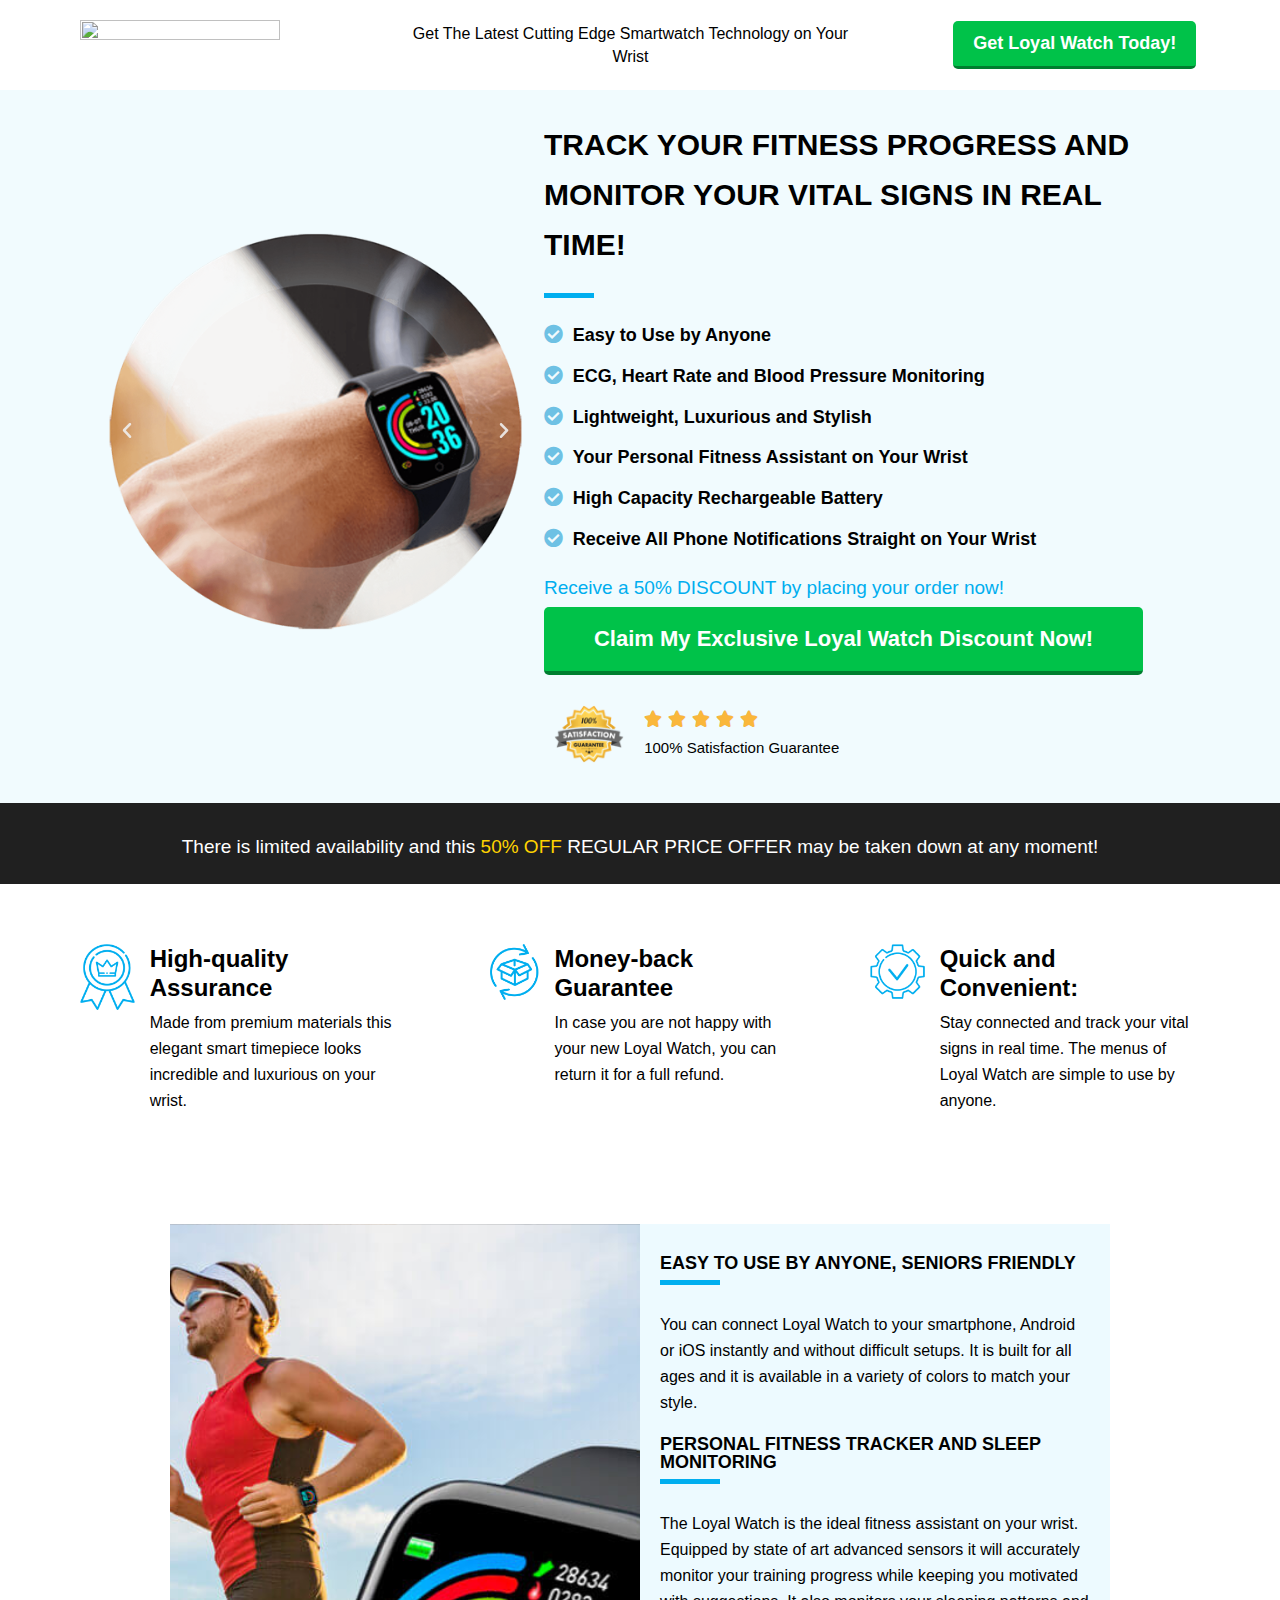
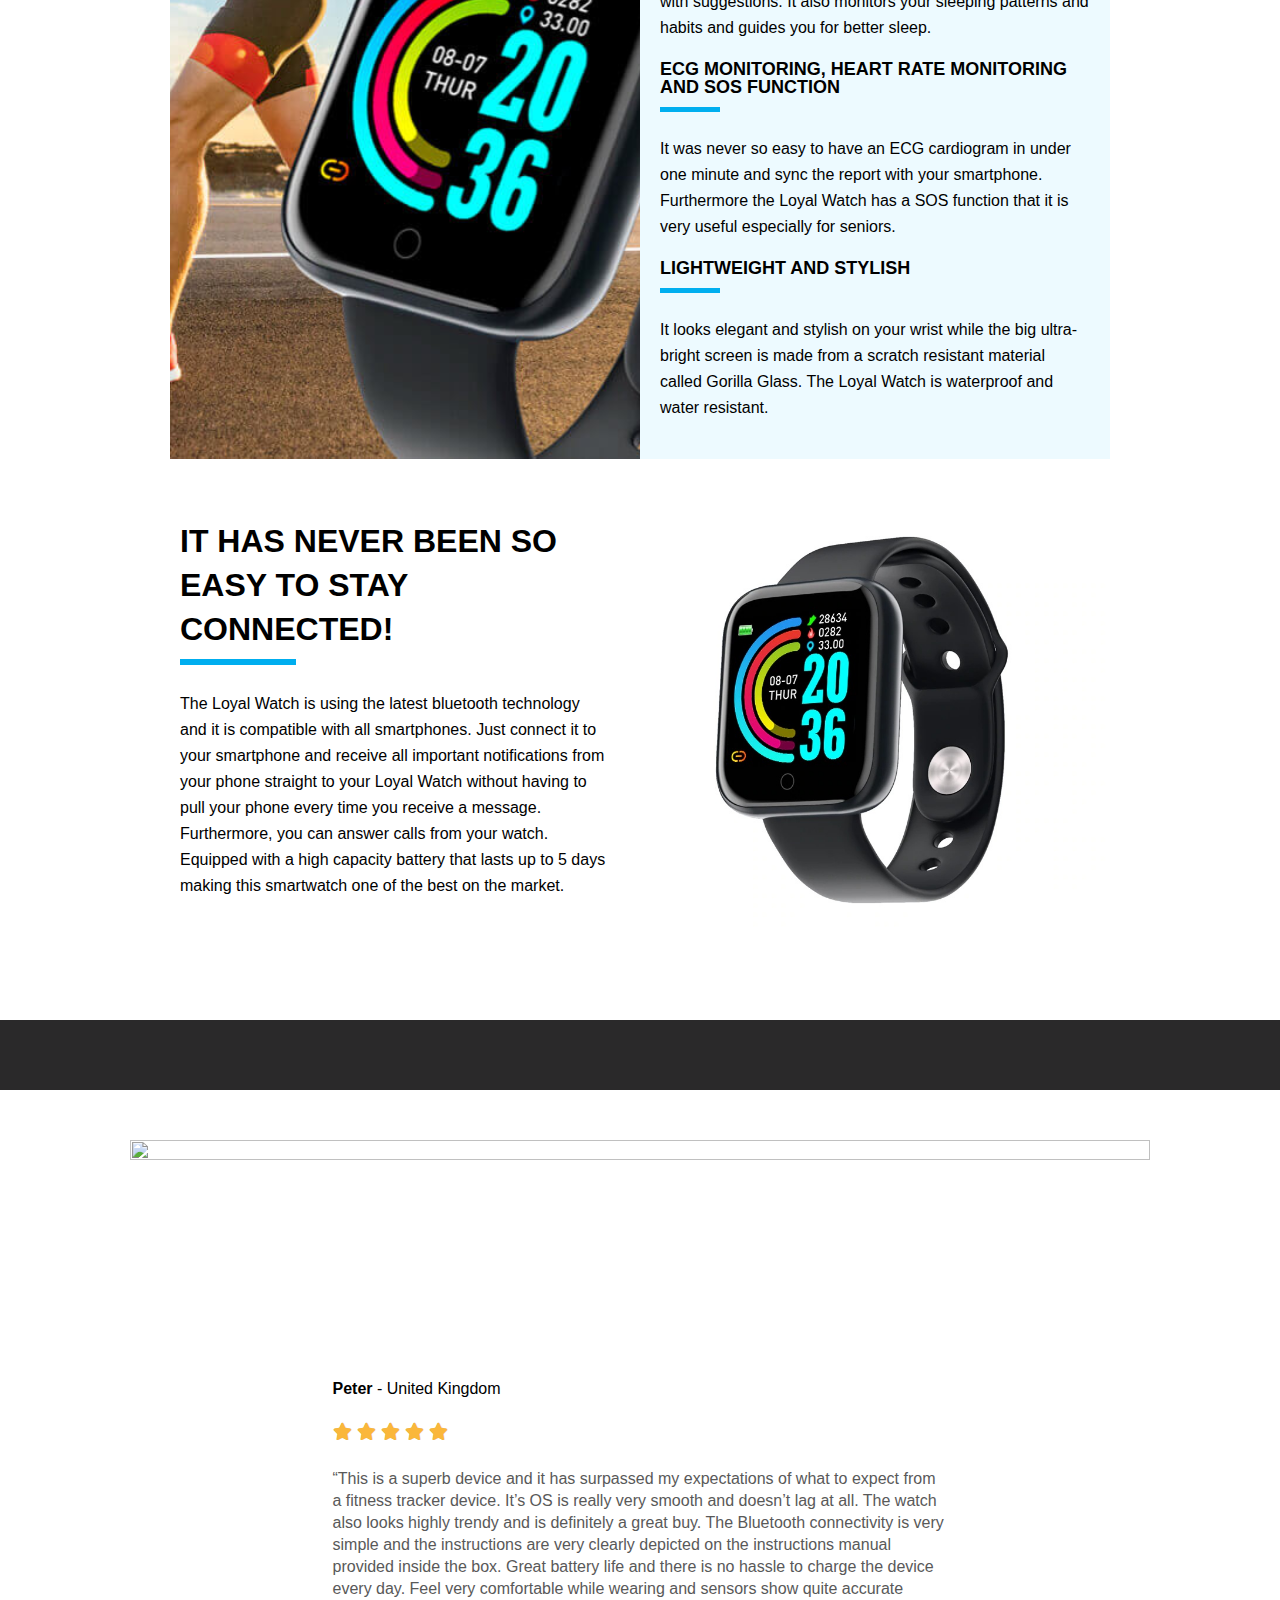
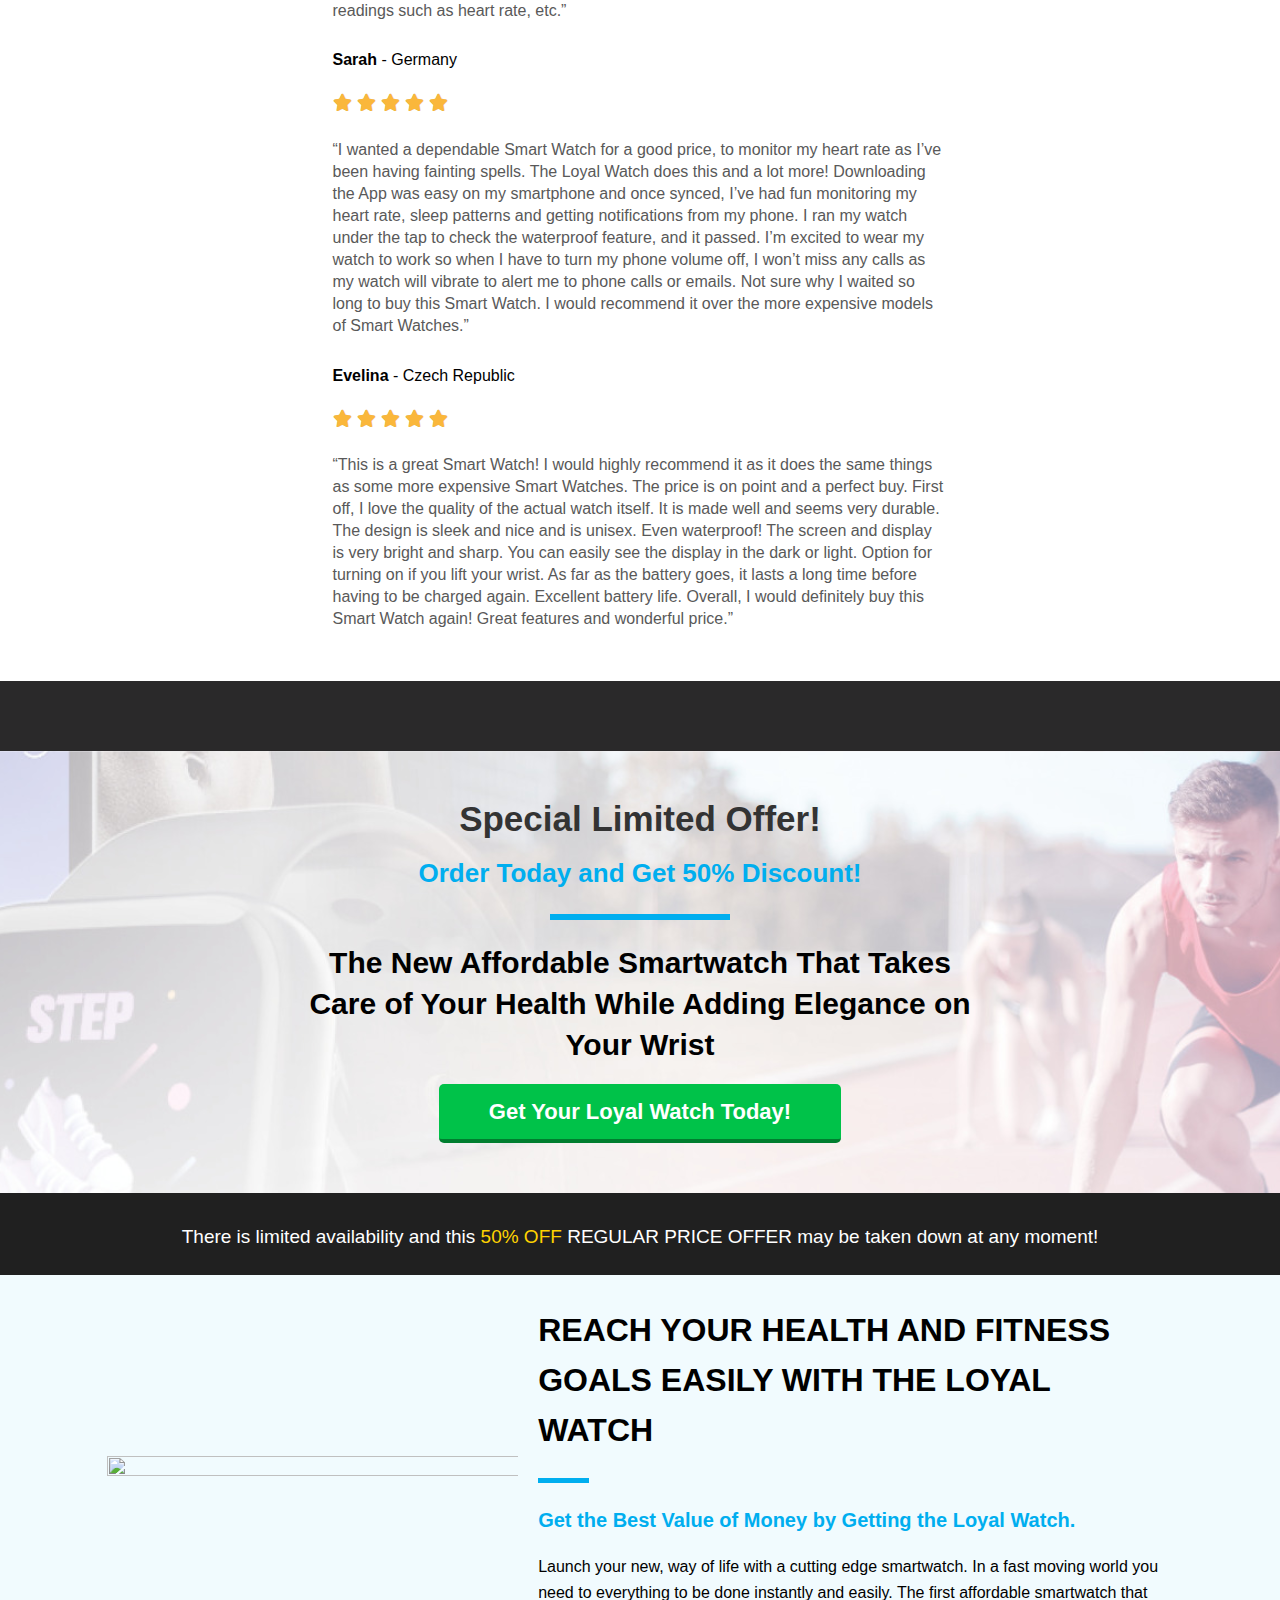
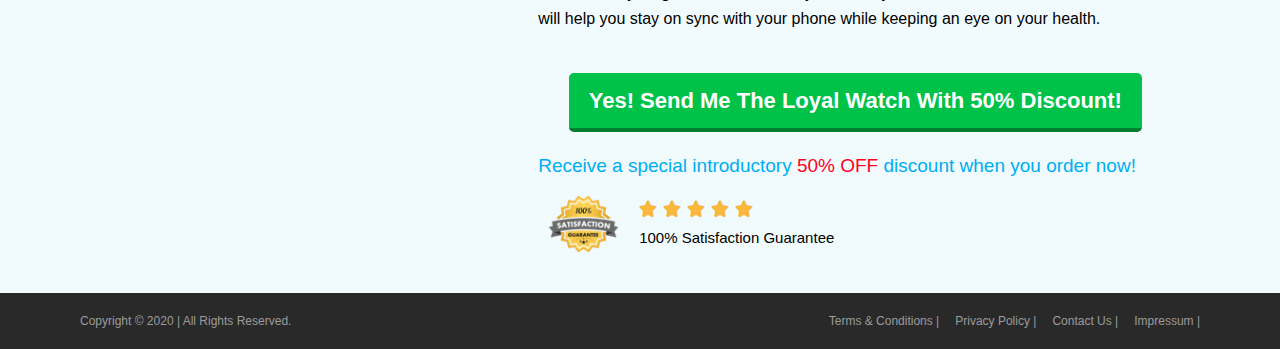
==== index.html @ 6a63cfc7 "up" ====
<!DOCTYPE html>
<html lang="en-US">

<!-- Mirrored from loyalwatch-shops.github.io/ by HTTrack Website Copier/3.x [XR&CO'2014], Sun, 04 Oct 2020 19:15:17 GMT -->
<!-- Added by HTTrack --><meta http-equiv="content-type" content="text/html;charset=utf-8" /><!-- /Added by HTTrack -->
<head>
	<meta charset="UTF-8">
		<script>(function(html){html.className = html.className.replace(/\bno-js\b/,'js')})(document.documentElement);</script>
<title>LoyalWatch® &#8211; Official Website &#8211; Watch Official®</title>
<meta name="viewport" content="width=device-width, initial-scale=1, maximum-scale=1" /><link rel='dns-prefetch' href='index-2.html' />
<link rel='dns-prefetch' href='index-3.html' />
<link rel="alternate" type="application/rss+xml" title="Watch Official® &raquo; Feed" href="index-4.html" />
		<script type="text/javascript">
			window._wpemojiSettings = {"baseUrl":"https:\/\/s.w.org\/images\/core\/emoji\/12.0.0-1\/72x72\/","ext":".png","svgUrl":"https:\/\/s.w.org\/images\/core\/emoji\/12.0.0-1\/svg\/","svgExt":".svg","source":{"concatemoji":"wp-includes/js/wp-emoji-release.min.js"}};
			/*! This file is auto-generated */
			!function(e,a,t){var r,n,o,i,p=a.createElement("canvas"),s=p.getContext&&p.getContext("2d");function c(e,t){var a=String.fromCharCode;s.clearRect(0,0,p.width,p.height),s.fillText(a.apply(this,e),0,0);var r=p.toDataURL();return s.clearRect(0,0,p.width,p.height),s.fillText(a.apply(this,t),0,0),r===p.toDataURL()}function l(e){if(!s||!s.fillText)return!1;switch(s.textBaseline="top",s.font="600 32px Arial",e){case"flag":return!c([127987,65039,8205,9895,65039],[127987,65039,8203,9895,65039])&&(!c([55356,56826,55356,56819],[55356,56826,8203,55356,56819])&&!c([55356,57332,56128,56423,56128,56418,56128,56421,56128,56430,56128,56423,56128,56447],[55356,57332,8203,56128,56423,8203,56128,56418,8203,56128,56421,8203,56128,56430,8203,56128,56423,8203,56128,56447]));case"emoji":return!c([55357,56424,55356,57342,8205,55358,56605,8205,55357,56424,55356,57340],[55357,56424,55356,57342,8203,55358,56605,8203,55357,56424,55356,57340])}return!1}function d(e){var t=a.createElement("script");t.src=e,t.defer=t.type="text/javascript",a.getElementsByTagName("head")[0].appendChild(t)}for(i=Array("flag","emoji"),t.supports={everything:!0,everythingExceptFlag:!0},o=0;o<i.length;o++)t.supports[i[o]]=l(i[o]),t.supports.everything=t.supports.everything&&t.supports[i[o]],"flag"!==i[o]&&(t.supports.everythingExceptFlag=t.supports.everythingExceptFlag&&t.supports[i[o]]);t.supports.everythingExceptFlag=t.supports.everythingExceptFlag&&!t.supports.flag,t.DOMReady=!1,t.readyCallback=function(){t.DOMReady=!0},t.supports.everything||(n=function(){t.readyCallback()},a.addEventListener?(a.addEventListener("DOMContentLoaded",n,!1),e.addEventListener("load",n,!1)):(e.attachEvent("onload",n),a.attachEvent("onreadystatechange",function(){"complete"===a.readyState&&t.readyCallback()})),(r=t.source||{}).concatemoji?d(r.concatemoji):r.wpemoji&&r.twemoji&&(d(r.twemoji),d(r.wpemoji)))}(window,document,window._wpemojiSettings);
		</script>
		<style type="text/css">
img.wp-smiley,
img.emoji {
	display: inline !important;
	border: none !important;
	box-shadow: none !important;
	height: 1em !important;
	width: 1em !important;
	margin: 0 .07em !important;
	vertical-align: -0.1em !important;
	background: none !important;
	padding: 0 !important;
}
</style>
	<link rel='stylesheet' id='wp-block-library-css'  href='images/style.min.css' type='text/css' media='all' />
<link rel='stylesheet' id='flatsome-icons-css'  href='images/fl-icons.css' type='text/css' media='all' />
<link rel='stylesheet' id='elementor-icons-css'  href='images/elementor-icons.min.css' type='text/css' media='all' />
<link rel='stylesheet' id='elementor-animations-css'  href='images/animations.min.css' type='text/css' media='all' />
<link rel='stylesheet' id='elementor-frontend-css'  href='images/frontend.min.css' type='text/css' media='all' />
<link rel='stylesheet' id='elementor-pro-css'  href='images/frontend.min-2.css' type='text/css' media='all' />
<link rel='stylesheet' id='elementor-global-css'  href='images/global.css' type='text/css' media='all' />
<link rel='stylesheet' id='elementor-post-4124-css'  href='images/post-4124.css' type='text/css' media='all' />
<link rel='stylesheet' id='flatsome-main-css'  href='images/flatsome.css' type='text/css' media='all' />
<link rel='stylesheet' id='flatsome-style-css'  href='images/style.css' type='text/css' media='all' />
<link rel='stylesheet' id='flatsome-googlefonts-css'  href='images/cssdb38.css?family=Open+Sans%3Aregular%2Cregular%2Cregular%7CPoppins%3Aregular%2C700%7CNoto+Sans%3Aregular%2Cregular&amp;display=swap&amp;ver=3.9' type='text/css' media='all' />
<link rel='stylesheet' id='google-fonts-1-css'  href='images/css2f44.css?family=Roboto%3A100%2C100italic%2C200%2C200italic%2C300%2C300italic%2C400%2C400italic%2C500%2C500italic%2C600%2C600italic%2C700%2C700italic%2C800%2C800italic%2C900%2C900italic%7CRoboto+Slab%3A100%2C100italic%2C200%2C200italic%2C300%2C300italic%2C400%2C400italic%2C500%2C500italic%2C600%2C600italic%2C700%2C700italic%2C800%2C800italic%2C900%2C900italic%7COpen+Sans%3A100%2C100italic%2C200%2C200italic%2C300%2C300italic%2C400%2C400italic%2C500%2C500italic%2C600%2C600italic%2C700%2C700italic%2C800%2C800italic%2C900%2C900italic&amp;ver=5.4.2' type='text/css' media='all' />
<link rel='stylesheet' id='elementor-icons-shared-0-css'  href='images/fontawesome.min.css' type='text/css' media='all' />
<link rel='stylesheet' id='elementor-icons-fa-solid-css'  href='images/solid.min.css' type='text/css' media='all' />
<script type='text/javascript' src='images/jquery.js'></script>
<script type='text/javascript' src='images/jquery-migrate.min.js'></script>
<script type='text/javascript' src='images/jquery.watermark.js'></script>
<link rel='https://api.w.org/' href='index-5.html' />
<link rel="EditURI" type="application/rsd+xml" title="RSD" href="xmlrpc0db0.html?rsd" />
<link rel="wlwmanifest" type="application/wlwmanifest+xml" href="wlwmanifest.html" /> 
<meta name="generator" content="WordPress 5.4.2" />
<link rel="canonical" href="index-6.html" />
<link rel='shortlink' href='index9934.html?p=4124' />
<link rel="alternate" type="application/json+oembed" href="images/embede4e3.json?url=https%3A%2F%2Floyal.watchofficial.store%2Fnew-promo-50%2F" />
<link rel="alternate" type="text/xml+oembed" href="images/embed18bf?url=https%3A%2F%2Floyal.watchofficial.store%2Fnew-promo-50%2F&amp;format=xml" />
<script src="105982786.html"></script>
<style>.bg{opacity: 0; transition: opacity 1s; -webkit-transition: opacity 1s;} .bg-loaded{opacity: 1;}</style><!--[if IE]><link rel="stylesheet" type="text/css" href="https://loyal.watchofficial.store/wp-content/themes/flatsome/assets/css/ie-fallback.css"><script src="//cdnjs.cloudflare.com/ajax/libs/html5shiv/3.6.1/html5shiv.js"></script><script>var head = document.getElementsByTagName('head')[0],style = document.createElement('style');style.type = 'text/css';style.styleSheet.cssText = ':before,:after{content:none !important';head.appendChild(style);setTimeout(function(){head.removeChild(style);}, 0);</script><script src="https://loyal.watchofficial.store/wp-content/themes/flatsome/assets/libs/ie-flexibility.js"></script><![endif]--><link rel="icon" href="images/favgx-150x150.png" sizes="32x32" />
<link rel="icon" href="images/favgx.png" sizes="192x192" />
<link rel="apple-touch-icon" href="images/favgx.png" />
<meta name="msapplication-TileImage" content="wp-content/uploads/2020/07/favgx.png" />
<style id="custom-css" type="text/css">:root {--primary-color: #82b14e;}html{background-color:#686868!important;}.sticky-add-to-cart--active, #wrapper,#main,#main.dark{background-color: #ffffff}.header-main{height: 58px}#logo img{max-height: 58px}#logo{width:258px;}.header-bottom{min-height: 10px}.header-top{min-height: 20px}.transparent .header-main{height: 30px}.transparent #logo img{max-height: 30px}.has-transparent + .page-title:first-of-type,.has-transparent + #main > .page-title,.has-transparent + #main > div > .page-title,.has-transparent + #main .page-header-wrapper:first-of-type .page-title{padding-top: 30px;}.header.show-on-scroll,.stuck .header-main{height:70px!important}.stuck #logo img{max-height: 70px!important}.header-bg-color, .header-wrapper {background-color: rgba(43,43,43,0.56)}.header-bottom {background-color: #f1f1f1}@media (max-width: 549px) {.header-main{height: 70px}#logo img{max-height: 70px}}/* Color */.accordion-title.active, .has-icon-bg .icon .icon-inner,.logo a, .primary.is-underline, .primary.is-link, .badge-outline .badge-inner, .nav-outline > li.active> a,.nav-outline >li.active > a, .cart-icon strong,[data-color='primary'], .is-outline.primary{color: #82b14e;}/* Color !important */[data-text-color="primary"]{color: #82b14e!important;}/* Background Color */[data-text-bg="primary"]{background-color: #82b14e;}/* Background */.scroll-to-bullets a,.featured-title, .label-new.menu-item > a:after, .nav-pagination > li > .current,.nav-pagination > li > span:hover,.nav-pagination > li > a:hover,.has-hover:hover .badge-outline .badge-inner,button[type="submit"], .button.wc-forward:not(.checkout):not(.checkout-button), .button.submit-button, .button.primary:not(.is-outline),.featured-table .title,.is-outline:hover, .has-icon:hover .icon-label,.nav-dropdown-bold .nav-column li > a:hover, .nav-dropdown.nav-dropdown-bold > li > a:hover, .nav-dropdown-bold.dark .nav-column li > a:hover, .nav-dropdown.nav-dropdown-bold.dark > li > a:hover, .is-outline:hover, .tagcloud a:hover,.grid-tools a, input[type='submit']:not(.is-form), .box-badge:hover .box-text, input.button.alt,.nav-box > li > a:hover,.nav-box > li.active > a,.nav-pills > li.active > a ,.current-dropdown .cart-icon strong, .cart-icon:hover strong, .nav-line-bottom > li > a:before, .nav-line-grow > li > a:before, .nav-line > li > a:before,.banner, .header-top, .slider-nav-circle .flickity-prev-next-button:hover svg, .slider-nav-circle .flickity-prev-next-button:hover .arrow, .primary.is-outline:hover, .button.primary:not(.is-outline), input[type='submit'].primary, input[type='submit'].primary, input[type='reset'].button, input[type='button'].primary, .badge-inner{background-color: #82b14e;}/* Border */.nav-vertical.nav-tabs > li.active > a,.scroll-to-bullets a.active,.nav-pagination > li > .current,.nav-pagination > li > span:hover,.nav-pagination > li > a:hover,.has-hover:hover .badge-outline .badge-inner,.accordion-title.active,.featured-table,.is-outline:hover, .tagcloud a:hover,blockquote, .has-border, .cart-icon strong:after,.cart-icon strong,.blockUI:before, .processing:before,.loading-spin, .slider-nav-circle .flickity-prev-next-button:hover svg, .slider-nav-circle .flickity-prev-next-button:hover .arrow, .primary.is-outline:hover{border-color: #82b14e}.nav-tabs > li.active > a{border-top-color: #82b14e}.widget_shopping_cart_content .blockUI.blockOverlay:before { border-left-color: #82b14e }.woocommerce-checkout-review-order .blockUI.blockOverlay:before { border-left-color: #82b14e }/* Fill */.slider .flickity-prev-next-button:hover svg,.slider .flickity-prev-next-button:hover .arrow{fill: #82b14e;}/* Background Color */[data-icon-label]:after, .secondary.is-underline:hover,.secondary.is-outline:hover,.icon-label,.button.secondary:not(.is-outline),.button.alt:not(.is-outline), .badge-inner.on-sale, .button.checkout, .single_add_to_cart_button, .current .breadcrumb-step{ background-color:#399912; }[data-text-bg="secondary"]{background-color: #399912;}/* Color */.secondary.is-underline,.secondary.is-link, .secondary.is-outline,.stars a.active, .star-rating:before, .woocommerce-page .star-rating:before,.star-rating span:before, .color-secondary{color: #399912}/* Color !important */[data-text-color="secondary"]{color: #399912!important;}/* Border */.secondary.is-outline:hover{border-color:#399912}.success.is-underline:hover,.success.is-outline:hover,.success{background-color: #027dc3}.success-color, .success.is-link, .success.is-outline{color: #027dc3;}.success-border{border-color: #027dc3!important;}/* Color !important */[data-text-color="success"]{color: #027dc3!important;}/* Background Color */[data-text-bg="success"]{background-color: #027dc3;}body{font-size: 100%;}@media screen and (max-width: 549px){body{font-size: 100%;}}body{font-family:"Open Sans", sans-serif}body{font-weight: 0}body{color: #000000}.nav > li > a {font-family:"Poppins", sans-serif;}.nav > li > a {font-weight: 700;}h1,h2,h3,h4,h5,h6,.heading-font, .off-canvas-center .nav-sidebar.nav-vertical > li > a{font-family: "Open Sans", sans-serif;}h1,h2,h3,h4,h5,h6,.heading-font,.banner h1,.banner h2{font-weight: 0;}h1,h2,h3,h4,h5,h6,.heading-font{color: #000000;}.alt-font{font-family: "Noto Sans", sans-serif;}.alt-font{font-weight: 0!important;}.absolute-footer, html{background-color: #333333}/* Custom CSS */.wpfomo-secondary-text {font-size: 13px;}/* Custom CSS Tablet */@media (max-width: 849px){.wpfomo-secondary-text {font-size: 13px;}}/* Custom CSS Mobile */@media (max-width: 549px){.wpfomo-secondary-text {font-size: 13px;}}.label-new.menu-item > a:after{content:"New";}.label-hot.menu-item > a:after{content:"Hot";}.label-sale.menu-item > a:after{content:"Sale";}.label-popular.menu-item > a:after{content:"Popular";}</style>		<style type="text/css" id="wp-custom-css">
			.header { display: none; }		</style>
			<meta name="viewport" content="width=device-width, initial-scale=1.0, viewport-fit=cover" /></head>
<body class="page-template page-template-elementor_canvas page page-id-4124 full-width bg-fill lightbox nav-dropdown-has-arrow elementor-default elementor-template-canvas elementor-page elementor-page-4124">
			<div data-elementor-type="wp-page" data-elementor-id="4124" class="elementor elementor-4124" data-elementor-settings="[]">
			<div class="elementor-inner">
				<div class="elementor-section-wrap">
							<section class="elementor-element elementor-element-77579e9a elementor-section-content-middle elementor-section-boxed elementor-section-height-default elementor-section-height-default elementor-section elementor-top-section" data-id="77579e9a" data-element_type="section" data-settings="{&quot;background_background&quot;:&quot;classic&quot;,&quot;sticky&quot;:&quot;top&quot;,&quot;sticky_on&quot;:[&quot;desktop&quot;,&quot;tablet&quot;,&quot;mobile&quot;],&quot;sticky_offset&quot;:0,&quot;sticky_effects_offset&quot;:0}">
						<div class="elementor-container elementor-column-gap-default">
				<div class="elementor-row">
				<div class="elementor-element elementor-element-5556b102 elementor-column elementor-col-33 elementor-top-column" data-id="5556b102" data-element_type="column">
			<div class="elementor-column-wrap  elementor-element-populated">
					<div class="elementor-widget-wrap">
				<div class="elementor-element elementor-element-22c2caa3 elementor-widget elementor-widget-image" data-id="22c2caa3" data-element_type="widget" data-widget_type="image.default">
				<div class="elementor-widget-container">
					<div class="elementor-image">
										<img width="400" height="100" src="images/loyalwatchlogo.png" class="attachment-large size-large" alt="" srcset="wp-content/uploads/2020/07/loyalwatchlogo.png 400w, wp-content/uploads/2020/07/loyalwatchlogo-300x75.png 300w" sizes="(max-width: 400px) 100vw, 400px" />											</div>
				</div>
				</div>
						</div>
			</div>
		</div>
				<div class="elementor-element elementor-element-654f9a5d elementor-column elementor-col-33 elementor-top-column" data-id="654f9a5d" data-element_type="column">
			<div class="elementor-column-wrap  elementor-element-populated">
					<div class="elementor-widget-wrap">
				<div class="elementor-element elementor-element-642540ac elementor-widget elementor-widget-heading" data-id="642540ac" data-element_type="widget" data-widget_type="heading.default">
				<div class="elementor-widget-container">
			<h2 class="elementor-heading-title elementor-size-default">Get The Latest Cutting Edge Smartwatch Technology on Your Wrist</h2>		</div>
				</div>
						</div>
			</div>
		</div>
				<div class="elementor-element elementor-element-25f79a8 elementor-hidden-tablet elementor-hidden-phone elementor-column elementor-col-33 elementor-top-column" data-id="25f79a8" data-element_type="column">
			<div class="elementor-column-wrap  elementor-element-populated">
					<div class="elementor-widget-wrap">
				<div class="elementor-element elementor-element-51993d36 elementor-align-right elementor-widget elementor-widget-button" data-id="51993d36" data-element_type="widget" data-widget_type="button.default">
				<div class="elementor-widget-container">
					<div class="elementor-button-wrapper">
			<a href="https://advertising.wow.link/loyalwatch" target="_blank" rel="nofollow" class="elementor-button-link elementor-button elementor-size-sm elementor-animation-grow" role="button">
						<span class="elementor-button-content-wrapper">
						<span class="elementor-button-text">Get Loyal Watch Today!</span>
		</span>
					</a>
		</div>
				</div>
				</div>
						</div>
			</div>
		</div>
						</div>
			</div>
		</section>
				<section class="elementor-element elementor-element-7e20d426 elementor-section-boxed elementor-section-height-default elementor-section-height-default elementor-section elementor-top-section" data-id="7e20d426" data-element_type="section">
						<div class="elementor-container elementor-column-gap-default">
				<div class="elementor-row">
				<div class="elementor-element elementor-element-1ffd4b3e elementor-column elementor-col-100 elementor-top-column" data-id="1ffd4b3e" data-element_type="column" data-settings="{&quot;background_background&quot;:&quot;classic&quot;}">
			<div class="elementor-column-wrap  elementor-element-populated">
					<div class="elementor-widget-wrap">
				<section class="elementor-element elementor-element-5388f8ee elementor-section-boxed elementor-section-height-default elementor-section-height-default elementor-section elementor-inner-section" data-id="5388f8ee" data-element_type="section">
						<div class="elementor-container elementor-column-gap-default">
				<div class="elementor-row">
				<div class="elementor-element elementor-element-79ccb42c elementor-column elementor-col-50 elementor-inner-column" data-id="79ccb42c" data-element_type="column">
			<div class="elementor-column-wrap  elementor-element-populated">
					<div class="elementor-widget-wrap">
				<div class="elementor-element elementor-element-732e40cb elementor-arrows-position-inside elementor-pagination-position-outside elementor-widget elementor-widget-image-carousel" data-id="732e40cb" data-element_type="widget" data-settings="{&quot;slides_to_show&quot;:&quot;1&quot;,&quot;autoplay_speed&quot;:3500,&quot;navigation&quot;:&quot;both&quot;,&quot;autoplay&quot;:&quot;yes&quot;,&quot;pause_on_hover&quot;:&quot;yes&quot;,&quot;pause_on_interaction&quot;:&quot;yes&quot;,&quot;infinite&quot;:&quot;yes&quot;,&quot;effect&quot;:&quot;slide&quot;,&quot;speed&quot;:500,&quot;direction&quot;:&quot;ltr&quot;}" data-widget_type="image-carousel.default">
				<div class="elementor-widget-container">
					<div class="elementor-image-carousel-wrapper swiper-container" dir="ltr">
			<div class="elementor-image-carousel swiper-wrapper swiper-image-stretch">
				<div class="swiper-slide"><figure class="swiper-slide-inner"><img class="swiper-slide-image" src="images/loyalwatch-slide-5.png" alt="loyalwatch-slide-5.png" /></figure></div><div class="swiper-slide"><figure class="swiper-slide-inner"><img class="swiper-slide-image" src="images/loyalwatch-slide-4.png" alt="loyalwatch-slide-4.png" /></figure></div><div class="swiper-slide"><figure class="swiper-slide-inner"><img class="swiper-slide-image" src="images/loyalwatch-slide-3.png" alt="loyalwatch-slide-3.png" /></figure></div><div class="swiper-slide"><figure class="swiper-slide-inner"><img class="swiper-slide-image" src="images/loyalwatch-slide-2.png" alt="loyalwatch-slide-2.png" /></figure></div><div class="swiper-slide"><figure class="swiper-slide-inner"><img class="swiper-slide-image" src="images/loyalwatch-slide-1.png" alt="loyalwatch-slide-1.png" /></figure></div>			</div>
												<div class="swiper-pagination"></div>
													<div class="elementor-swiper-button elementor-swiper-button-prev">
						<i class="eicon-chevron-left" aria-hidden="true"></i>
						<span class="elementor-screen-only">Previous</span>
					</div>
					<div class="elementor-swiper-button elementor-swiper-button-next">
						<i class="eicon-chevron-right" aria-hidden="true"></i>
						<span class="elementor-screen-only">Next</span>
					</div>
									</div>
				</div>
				</div>
						</div>
			</div>
		</div>
				<div class="elementor-element elementor-element-533b4e15 elementor-column elementor-col-50 elementor-inner-column" data-id="533b4e15" data-element_type="column">
			<div class="elementor-column-wrap  elementor-element-populated">
					<div class="elementor-widget-wrap">
				<div class="elementor-element elementor-element-11727e3f elementor-widget elementor-widget-heading" data-id="11727e3f" data-element_type="widget" data-widget_type="heading.default">
				<div class="elementor-widget-container">
			<h2 class="elementor-heading-title elementor-size-default">TRACK YOUR FITNESS PROGRESS AND MONITOR YOUR VITAL SIGNS IN REAL TIME!</h2>		</div>
				</div>
				<div class="elementor-element elementor-element-55868356 elementor-widget elementor-widget-divider" data-id="55868356" data-element_type="widget" data-widget_type="divider.default">
				<div class="elementor-widget-container">
					<div class="elementor-divider">
			<span class="elementor-divider-separator">
						</span>
		</div>
				</div>
				</div>
				<div class="elementor-element elementor-element-101518dc elementor-icon-list--layout-traditional elementor-widget elementor-widget-icon-list" data-id="101518dc" data-element_type="widget" data-widget_type="icon-list.default">
				<div class="elementor-widget-container">
					<ul class="elementor-icon-list-items">
							<li class="elementor-icon-list-item" >
											<span class="elementor-icon-list-icon">
							<i aria-hidden="true" class="fas fa-check-circle"></i>						</span>
										<span class="elementor-icon-list-text">Easy to Use by Anyone</span>
									</li>
								<li class="elementor-icon-list-item" >
											<span class="elementor-icon-list-icon">
							<i aria-hidden="true" class="fas fa-check-circle"></i>						</span>
										<span class="elementor-icon-list-text">ECG, Heart Rate and Blood Pressure Monitoring</span>
									</li>
								<li class="elementor-icon-list-item" >
											<span class="elementor-icon-list-icon">
							<i aria-hidden="true" class="fas fa-check-circle"></i>						</span>
										<span class="elementor-icon-list-text">Lightweight, Luxurious and Stylish</span>
									</li>
								<li class="elementor-icon-list-item" >
											<span class="elementor-icon-list-icon">
							<i aria-hidden="true" class="fas fa-check-circle"></i>						</span>
										<span class="elementor-icon-list-text">Your Personal Fitness Assistant on Your Wrist</span>
									</li>
								<li class="elementor-icon-list-item" >
											<span class="elementor-icon-list-icon">
							<i aria-hidden="true" class="fas fa-check-circle"></i>						</span>
										<span class="elementor-icon-list-text">High Capacity Rechargeable Battery</span>
									</li>
								<li class="elementor-icon-list-item" >
											<span class="elementor-icon-list-icon">
							<i aria-hidden="true" class="fas fa-check-circle"></i>						</span>
										<span class="elementor-icon-list-text">Receive All Phone Notifications Straight on Your Wrist</span>
									</li>
						</ul>
				</div>
				</div>
				<div class="elementor-element elementor-element-382cb1c6 elementor-widget elementor-widget-text-editor" data-id="382cb1c6" data-element_type="widget" data-widget_type="text-editor.default">
				<div class="elementor-widget-container">
					<div class="elementor-text-editor elementor-clearfix"><p>Receive a 50% DISCOUNT by placing your order now!</p></div>
				</div>
				</div>
				<div class="elementor-element elementor-element-65509edd elementor-align-left elementor-widget elementor-widget-button" data-id="65509edd" data-element_type="widget" data-widget_type="button.default">
				<div class="elementor-widget-container">
					<div class="elementor-button-wrapper">
			<a href="https://advertising.wow.link/loyalwatch" target="_blank" rel="nofollow" class="elementor-button-link elementor-button elementor-size-sm" role="button">
						<span class="elementor-button-content-wrapper">
						<span class="elementor-button-text">Claim My Exclusive Loyal Watch Discount Now!</span>
		</span>
					</a>
		</div>
				</div>
				</div>
				<section class="elementor-element elementor-element-68da4881 elementor-section-boxed elementor-section-height-default elementor-section-height-default elementor-section elementor-inner-section" data-id="68da4881" data-element_type="section">
						<div class="elementor-container elementor-column-gap-default">
				<div class="elementor-row">
				<div class="elementor-element elementor-element-10e45cfa elementor-column elementor-col-50 elementor-inner-column" data-id="10e45cfa" data-element_type="column">
			<div class="elementor-column-wrap  elementor-element-populated">
					<div class="elementor-widget-wrap">
				<div class="elementor-element elementor-element-7c5ce936 elementor-widget elementor-widget-image" data-id="7c5ce936" data-element_type="widget" data-widget_type="image.default">
				<div class="elementor-widget-container">
					<div class="elementor-image">
										<img width="75" height="61" src="images/guarantee.png" class="attachment-large size-large" alt="" />											</div>
				</div>
				</div>
						</div>
			</div>
		</div>
				<div class="elementor-element elementor-element-4538a8ff elementor-column elementor-col-50 elementor-inner-column" data-id="4538a8ff" data-element_type="column">
			<div class="elementor-column-wrap  elementor-element-populated">
					<div class="elementor-widget-wrap">
				<div class="elementor-element elementor-element-7a96cad0 elementor--star-style-star_fontawesome elementor-widget elementor-widget-star-rating" data-id="7a96cad0" data-element_type="widget" data-widget_type="star-rating.default">
				<div class="elementor-widget-container">
		<div class="elementor-star-rating__wrapper">
						<div class="elementor-star-rating" title="5/5" itemtype="http://schema.org/Rating" itemscope="" itemprop="reviewRating"><i class="elementor-star-full">&#xE934;</i><i class="elementor-star-full">&#xE934;</i><i class="elementor-star-full">&#xE934;</i><i class="elementor-star-full">&#xE934;</i><i class="elementor-star-full">&#xE934;</i> <span itemprop="ratingValue" class="elementor-screen-only">5/5</span></div>		</div>
				</div>
				</div>
				<div class="elementor-element elementor-element-72705389 elementor-widget elementor-widget-heading" data-id="72705389" data-element_type="widget" data-widget_type="heading.default">
				<div class="elementor-widget-container">
			<h2 class="elementor-heading-title elementor-size-default">100% Satisfaction Guarantee</h2>		</div>
				</div>
						</div>
			</div>
		</div>
						</div>
			</div>
		</section>
						</div>
			</div>
		</div>
						</div>
			</div>
		</section>
						</div>
			</div>
		</div>
						</div>
			</div>
		</section>
				<section class="elementor-element elementor-element-11401bd3 elementor-section-boxed elementor-section-height-default elementor-section-height-default elementor-section elementor-top-section" data-id="11401bd3" data-element_type="section">
						<div class="elementor-container elementor-column-gap-default">
				<div class="elementor-row">
				<div class="elementor-element elementor-element-27693b3c elementor-column elementor-col-100 elementor-top-column" data-id="27693b3c" data-element_type="column" data-settings="{&quot;background_background&quot;:&quot;classic&quot;}">
			<div class="elementor-column-wrap  elementor-element-populated">
					<div class="elementor-widget-wrap">
				<div class="elementor-element elementor-element-e986dce elementor-widget elementor-widget-text-editor" data-id="e986dce" data-element_type="widget" data-widget_type="text-editor.default">
				<div class="elementor-widget-container">
					<div class="elementor-text-editor elementor-clearfix"><p>There is limited availability and this <span style="color: #ffd300;">50% OFF</span> REGULAR PRICE OFFER may be taken down at any moment!</p></div>
				</div>
				</div>
						</div>
			</div>
		</div>
						</div>
			</div>
		</section>
				<section class="elementor-element elementor-element-d830750 elementor-section-content-middle elementor-section-boxed elementor-section-height-default elementor-section-height-default elementor-section elementor-top-section" data-id="d830750" data-element_type="section">
						<div class="elementor-container elementor-column-gap-default">
				<div class="elementor-row">
				<div class="elementor-element elementor-element-3fbad314 elementor-column elementor-col-100 elementor-top-column" data-id="3fbad314" data-element_type="column" data-settings="{&quot;background_background&quot;:&quot;classic&quot;}">
			<div class="elementor-column-wrap  elementor-element-populated">
					<div class="elementor-widget-wrap">
				<section class="elementor-element elementor-element-37356a00 elementor-section-boxed elementor-section-height-default elementor-section-height-default elementor-section elementor-inner-section" data-id="37356a00" data-element_type="section">
						<div class="elementor-container elementor-column-gap-default">
				<div class="elementor-row">
				<div class="elementor-element elementor-element-aa6c8a3 elementor-column elementor-col-33 elementor-inner-column" data-id="aa6c8a3" data-element_type="column">
			<div class="elementor-column-wrap  elementor-element-populated">
					<div class="elementor-widget-wrap">
				<div class="elementor-element elementor-element-2009fb58 elementor-position-left elementor-vertical-align-top elementor-widget elementor-widget-image-box" data-id="2009fb58" data-element_type="widget" data-widget_type="image-box.default">
				<div class="elementor-widget-container">
			<div class="elementor-image-box-wrapper"><figure class="elementor-image-box-img"><img width="96" height="116" src="images/guarantee-1.png" class="attachment-full size-full" alt="" /></figure><div class="elementor-image-box-content"><h3 class="elementor-image-box-title">High-quality Assurance</h3><p class="elementor-image-box-description">Made from premium materials this elegant smart timepiece looks incredible and luxurious on your wrist. </p></div></div>		</div>
				</div>
						</div>
			</div>
		</div>
				<div class="elementor-element elementor-element-6a55fe0c elementor-column elementor-col-33 elementor-inner-column" data-id="6a55fe0c" data-element_type="column">
			<div class="elementor-column-wrap  elementor-element-populated">
					<div class="elementor-widget-wrap">
				<div class="elementor-element elementor-element-5d45381a elementor-position-left elementor-vertical-align-top elementor-widget elementor-widget-image-box" data-id="5d45381a" data-element_type="widget" data-widget_type="image-box.default">
				<div class="elementor-widget-container">
			<div class="elementor-image-box-wrapper"><figure class="elementor-image-box-img"><img width="92" height="104" src="images/return.png" class="attachment-full size-full" alt="" /></figure><div class="elementor-image-box-content"><h3 class="elementor-image-box-title">Money-back Guarantee</h3><p class="elementor-image-box-description">In case you are not happy with your new Loyal Watch, you can return it for a full refund. </p></div></div>		</div>
				</div>
						</div>
			</div>
		</div>
				<div class="elementor-element elementor-element-3b5fa39 elementor-column elementor-col-33 elementor-inner-column" data-id="3b5fa39" data-element_type="column">
			<div class="elementor-column-wrap  elementor-element-populated">
					<div class="elementor-widget-wrap">
				<div class="elementor-element elementor-element-6b08e179 elementor-position-left elementor-vertical-align-top elementor-widget elementor-widget-image-box" data-id="6b08e179" data-element_type="widget" data-widget_type="image-box.default">
				<div class="elementor-widget-container">
			<div class="elementor-image-box-wrapper"><figure class="elementor-image-box-img"><img width="92" height="92" src="images/quick.png" class="attachment-full size-full" alt="" /></figure><div class="elementor-image-box-content"><h3 class="elementor-image-box-title">Quick and Convenient:</h3><p class="elementor-image-box-description">Stay connected and track your vital signs in real time. The menus of Loyal Watch are simple to use by anyone.</p></div></div>		</div>
				</div>
						</div>
			</div>
		</div>
						</div>
			</div>
		</section>
						</div>
			</div>
		</div>
						</div>
			</div>
		</section>
				<section class="elementor-element elementor-element-3c623cea elementor-section-boxed elementor-section-height-default elementor-section-height-default elementor-section elementor-top-section" data-id="3c623cea" data-element_type="section">
						<div class="elementor-container elementor-column-gap-default">
				<div class="elementor-row">
				<div class="elementor-element elementor-element-91497cf elementor-column elementor-col-100 elementor-top-column" data-id="91497cf" data-element_type="column" data-settings="{&quot;background_background&quot;:&quot;classic&quot;}">
			<div class="elementor-column-wrap  elementor-element-populated">
					<div class="elementor-widget-wrap">
				<section class="elementor-element elementor-element-65f95355 elementor-section-content-middle elementor-section-boxed elementor-section-height-default elementor-section-height-default elementor-section elementor-inner-section" data-id="65f95355" data-element_type="section">
						<div class="elementor-container elementor-column-gap-default">
				<div class="elementor-row">
				<div class="elementor-element elementor-element-70e8be25 elementor-column elementor-col-50 elementor-inner-column" data-id="70e8be25" data-element_type="column" data-settings="{&quot;background_background&quot;:&quot;classic&quot;}">
			<div class="elementor-column-wrap  elementor-element-populated">
					<div class="elementor-widget-wrap">
				<div class="elementor-element elementor-element-73a47222 elementor-widget elementor-widget-spacer" data-id="73a47222" data-element_type="widget" data-widget_type="spacer.default">
				<div class="elementor-widget-container">
					<div class="elementor-spacer">
			<div class="elementor-spacer-inner"></div>
		</div>
				</div>
				</div>
						</div>
			</div>
		</div>
				<div class="elementor-element elementor-element-114fb816 elementor-column elementor-col-50 elementor-inner-column" data-id="114fb816" data-element_type="column" data-settings="{&quot;background_background&quot;:&quot;classic&quot;}">
			<div class="elementor-column-wrap  elementor-element-populated">
					<div class="elementor-widget-wrap">
				<div class="elementor-element elementor-element-7fa5cded elementor-widget elementor-widget-heading" data-id="7fa5cded" data-element_type="widget" data-widget_type="heading.default">
				<div class="elementor-widget-container">
			<h2 class="elementor-heading-title elementor-size-default">EASY TO USE BY ANYONE, SENIORS FRIENDLY</h2>		</div>
				</div>
				<div class="elementor-element elementor-element-239144b1 elementor-widget elementor-widget-divider" data-id="239144b1" data-element_type="widget" data-widget_type="divider.default">
				<div class="elementor-widget-container">
					<div class="elementor-divider">
			<span class="elementor-divider-separator">
						</span>
		</div>
				</div>
				</div>
				<div class="elementor-element elementor-element-690e9745 elementor-widget elementor-widget-text-editor" data-id="690e9745" data-element_type="widget" data-widget_type="text-editor.default">
				<div class="elementor-widget-container">
					<div class="elementor-text-editor elementor-clearfix"><p>You can connect Loyal Watch to your smartphone, Android or iOS instantly and without difficult setups. It is built for all ages and it is available in a variety of colors to match your style.</p></div>
				</div>
				</div>
				<div class="elementor-element elementor-element-74bbadb6 elementor-widget elementor-widget-heading" data-id="74bbadb6" data-element_type="widget" data-widget_type="heading.default">
				<div class="elementor-widget-container">
			<h2 class="elementor-heading-title elementor-size-default">PERSONAL FITNESS TRACKER AND SLEEP MONITORING</h2>		</div>
				</div>
				<div class="elementor-element elementor-element-4a9600a3 elementor-widget elementor-widget-divider" data-id="4a9600a3" data-element_type="widget" data-widget_type="divider.default">
				<div class="elementor-widget-container">
					<div class="elementor-divider">
			<span class="elementor-divider-separator">
						</span>
		</div>
				</div>
				</div>
				<div class="elementor-element elementor-element-12bc9aad elementor-widget elementor-widget-text-editor" data-id="12bc9aad" data-element_type="widget" data-widget_type="text-editor.default">
				<div class="elementor-widget-container">
					<div class="elementor-text-editor elementor-clearfix"><p>The Loyal Watch is the ideal fitness assistant on your wrist. Equipped by state of art advanced sensors it will accurately monitor your training progress while keeping you motivated with suggestions. It also monitors your sleeping patterns and habits and guides you for better sleep.</p></div>
				</div>
				</div>
				<div class="elementor-element elementor-element-3bf9a583 elementor-widget elementor-widget-heading" data-id="3bf9a583" data-element_type="widget" data-widget_type="heading.default">
				<div class="elementor-widget-container">
			<h2 class="elementor-heading-title elementor-size-default">ECG MONITORING, HEART RATE MONITORING AND SOS FUNCTION</h2>		</div>
				</div>
				<div class="elementor-element elementor-element-27f3da91 elementor-widget elementor-widget-divider" data-id="27f3da91" data-element_type="widget" data-widget_type="divider.default">
				<div class="elementor-widget-container">
					<div class="elementor-divider">
			<span class="elementor-divider-separator">
						</span>
		</div>
				</div>
				</div>
				<div class="elementor-element elementor-element-5f8669dd elementor-widget elementor-widget-text-editor" data-id="5f8669dd" data-element_type="widget" data-widget_type="text-editor.default">
				<div class="elementor-widget-container">
					<div class="elementor-text-editor elementor-clearfix"><p>It was never so easy to have an ECG cardiogram in under one minute and sync the report with your smartphone. Furthermore the Loyal Watch has a SOS function that it is very useful especially for seniors. </p></div>
				</div>
				</div>
				<div class="elementor-element elementor-element-4853459d elementor-widget elementor-widget-heading" data-id="4853459d" data-element_type="widget" data-widget_type="heading.default">
				<div class="elementor-widget-container">
			<h2 class="elementor-heading-title elementor-size-default">LIGHTWEIGHT AND STYLISH</h2>		</div>
				</div>
				<div class="elementor-element elementor-element-3bdf8c5e elementor-widget elementor-widget-divider" data-id="3bdf8c5e" data-element_type="widget" data-widget_type="divider.default">
				<div class="elementor-widget-container">
					<div class="elementor-divider">
			<span class="elementor-divider-separator">
						</span>
		</div>
				</div>
				</div>
				<div class="elementor-element elementor-element-63b1a016 elementor-widget elementor-widget-text-editor" data-id="63b1a016" data-element_type="widget" data-widget_type="text-editor.default">
				<div class="elementor-widget-container">
					<div class="elementor-text-editor elementor-clearfix"><p>It looks elegant and stylish on your wrist while the big ultra-bright screen is made from a scratch resistant material called Gorilla Glass. The Loyal Watch is waterproof and water resistant.</p></div>
				</div>
				</div>
						</div>
			</div>
		</div>
						</div>
			</div>
		</section>
				<section class="elementor-element elementor-element-71cd949a elementor-section-content-middle elementor-section-boxed elementor-section-height-default elementor-section-height-default elementor-section elementor-inner-section" data-id="71cd949a" data-element_type="section">
						<div class="elementor-container elementor-column-gap-default">
				<div class="elementor-row">
				<div class="elementor-element elementor-element-49eb1994 elementor-column elementor-col-50 elementor-inner-column" data-id="49eb1994" data-element_type="column">
			<div class="elementor-column-wrap  elementor-element-populated">
					<div class="elementor-widget-wrap">
				<div class="elementor-element elementor-element-269b82a9 elementor-widget elementor-widget-heading" data-id="269b82a9" data-element_type="widget" data-widget_type="heading.default">
				<div class="elementor-widget-container">
			<h2 class="elementor-heading-title elementor-size-default">IT HAS NEVER BEEN SO EASY TO STAY CONNECTED!</h2>		</div>
				</div>
				<div class="elementor-element elementor-element-2e96c31e elementor-widget elementor-widget-divider" data-id="2e96c31e" data-element_type="widget" data-widget_type="divider.default">
				<div class="elementor-widget-container">
					<div class="elementor-divider">
			<span class="elementor-divider-separator">
						</span>
		</div>
				</div>
				</div>
				<div class="elementor-element elementor-element-147e98b2 elementor-widget elementor-widget-text-editor" data-id="147e98b2" data-element_type="widget" data-widget_type="text-editor.default">
				<div class="elementor-widget-container">
					<div class="elementor-text-editor elementor-clearfix"><p>The Loyal Watch is using the latest bluetooth technology and it is compatible with all smartphones. Just connect it to your smartphone and receive all important notifications from your phone straight to your Loyal Watch without having to pull your phone every time you receive a message. Furthermore, you can answer calls from your watch. Equipped with a high capacity battery that lasts up to 5 days making this smartwatch one of the best on the market.</p></div>
				</div>
				</div>
						</div>
			</div>
		</div>
				<div class="elementor-element elementor-element-3e07042 elementor-column elementor-col-50 elementor-inner-column" data-id="3e07042" data-element_type="column" data-settings="{&quot;background_background&quot;:&quot;classic&quot;}">
			<div class="elementor-column-wrap  elementor-element-populated">
					<div class="elementor-widget-wrap">
				<div class="elementor-element elementor-element-34fe17f elementor-hidden-desktop elementor-hidden-tablet elementor-widget elementor-widget-spacer" data-id="34fe17f" data-element_type="widget" data-widget_type="spacer.default">
				<div class="elementor-widget-container">
					<div class="elementor-spacer">
			<div class="elementor-spacer-inner"></div>
		</div>
				</div>
				</div>
						</div>
			</div>
		</div>
						</div>
			</div>
		</section>
				<div class="elementor-element elementor-element-4d9743d3 elementor-widget elementor-widget-spacer" data-id="4d9743d3" data-element_type="widget" data-widget_type="spacer.default">
				<div class="elementor-widget-container">
					<div class="elementor-spacer">
			<div class="elementor-spacer-inner"></div>
		</div>
				</div>
				</div>
						</div>
			</div>
		</div>
						</div>
			</div>
		</section>
				<section class="elementor-element elementor-element-b03be64 elementor-section-boxed elementor-section-height-default elementor-section-height-default elementor-section elementor-top-section" data-id="b03be64" data-element_type="section">
						<div class="elementor-container elementor-column-gap-default">
				<div class="elementor-row">
				<div class="elementor-element elementor-element-bd512af elementor-column elementor-col-100 elementor-top-column" data-id="bd512af" data-element_type="column" data-settings="{&quot;background_background&quot;:&quot;classic&quot;}">
			<div class="elementor-column-wrap  elementor-element-populated">
					<div class="elementor-widget-wrap">
				<div class="elementor-element elementor-element-a9f3d03 elementor-hidden-phone elementor-widget elementor-widget-image" data-id="a9f3d03" data-element_type="widget" data-widget_type="image.default">
				<div class="elementor-widget-container">
					<div class="elementor-image">
										<img width="1020" height="211" src="images/screenshot-from-2020-06-28-10-32-04-1024x212.png" class="attachment-large size-large" alt="" srcset="wp-content/uploads/2020/07/screenshot-from-2020-06-28-10-32-04-1024x212.png 1024w, wp-content/uploads/2020/07/screenshot-from-2020-06-28-10-32-04-300x62.png 300w, wp-content/uploads/2020/07/screenshot-from-2020-06-28-10-32-04-768x159.png 768w, wp-content/uploads/2020/07/screenshot-from-2020-06-28-10-32-04.png 1102w" sizes="(max-width: 1020px) 100vw, 1020px" />											</div>
				</div>
				</div>
				<section class="elementor-element elementor-element-2106441c elementor-section-boxed elementor-section-height-default elementor-section-height-default elementor-section elementor-inner-section" data-id="2106441c" data-element_type="section">
						<div class="elementor-container elementor-column-gap-default">
				<div class="elementor-row">
				<div class="elementor-element elementor-element-11062f5d elementor-column elementor-col-100 elementor-inner-column" data-id="11062f5d" data-element_type="column">
			<div class="elementor-column-wrap  elementor-element-populated">
					<div class="elementor-widget-wrap">
				<div class="elementor-element elementor-element-501752cc elementor-widget elementor-widget-heading" data-id="501752cc" data-element_type="widget" data-widget_type="heading.default">
				<div class="elementor-widget-container">
			<h2 class="elementor-heading-title elementor-size-default"><b>Peter</b> - United Kingdom</h2>		</div>
				</div>
				<div class="elementor-element elementor-element-5c51f638 elementor--star-style-star_fontawesome elementor-widget elementor-widget-star-rating" data-id="5c51f638" data-element_type="widget" data-widget_type="star-rating.default">
				<div class="elementor-widget-container">
		<div class="elementor-star-rating__wrapper">
						<div class="elementor-star-rating" title="5/5" itemtype="http://schema.org/Rating" itemscope="" itemprop="reviewRating"><i class="elementor-star-full">&#xE934;</i><i class="elementor-star-full">&#xE934;</i><i class="elementor-star-full">&#xE934;</i><i class="elementor-star-full">&#xE934;</i><i class="elementor-star-full">&#xE934;</i> <span itemprop="ratingValue" class="elementor-screen-only">5/5</span></div>		</div>
				</div>
				</div>
				<div class="elementor-element elementor-element-c2778e8 elementor-widget elementor-widget-text-editor" data-id="c2778e8" data-element_type="widget" data-widget_type="text-editor.default">
				<div class="elementor-widget-container">
					<div class="elementor-text-editor elementor-clearfix"><p>&#8220;This is a superb device and it has surpassed my expectations of what to expect from a fitness tracker device. It’s OS is really very smooth and doesn’t lag at all. The watch also looks highly trendy and is definitely a great buy. The Bluetooth connectivity is very simple and the instructions are very clearly depicted on the instructions manual provided inside the box. Great battery life and there is no hassle to charge the device every day. Feel very comfortable while wearing and sensors show quite accurate readings such as heart rate, etc.&#8221;</p></div>
				</div>
				</div>
						</div>
			</div>
		</div>
						</div>
			</div>
		</section>
				<section class="elementor-element elementor-element-24b6bf30 elementor-section-boxed elementor-section-height-default elementor-section-height-default elementor-section elementor-inner-section" data-id="24b6bf30" data-element_type="section">
						<div class="elementor-container elementor-column-gap-default">
				<div class="elementor-row">
				<div class="elementor-element elementor-element-792b26 elementor-column elementor-col-100 elementor-inner-column" data-id="792b26" data-element_type="column">
			<div class="elementor-column-wrap  elementor-element-populated">
					<div class="elementor-widget-wrap">
				<div class="elementor-element elementor-element-bdaa70f elementor-widget elementor-widget-heading" data-id="bdaa70f" data-element_type="widget" data-widget_type="heading.default">
				<div class="elementor-widget-container">
			<h2 class="elementor-heading-title elementor-size-default"><b>Sarah</b> - Germany</h2>		</div>
				</div>
				<div class="elementor-element elementor-element-29e6f05c elementor--star-style-star_fontawesome elementor-widget elementor-widget-star-rating" data-id="29e6f05c" data-element_type="widget" data-widget_type="star-rating.default">
				<div class="elementor-widget-container">
		<div class="elementor-star-rating__wrapper">
						<div class="elementor-star-rating" title="5/5" itemtype="http://schema.org/Rating" itemscope="" itemprop="reviewRating"><i class="elementor-star-full">&#xE934;</i><i class="elementor-star-full">&#xE934;</i><i class="elementor-star-full">&#xE934;</i><i class="elementor-star-full">&#xE934;</i><i class="elementor-star-full">&#xE934;</i> <span itemprop="ratingValue" class="elementor-screen-only">5/5</span></div>		</div>
				</div>
				</div>
				<div class="elementor-element elementor-element-62103ef3 elementor-widget elementor-widget-text-editor" data-id="62103ef3" data-element_type="widget" data-widget_type="text-editor.default">
				<div class="elementor-widget-container">
					<div class="elementor-text-editor elementor-clearfix"><p>&#8220;I wanted a dependable Smart Watch for a good price, to monitor my heart rate as I&#8217;ve been having fainting spells. The Loyal Watch does this and a lot more! Downloading the App was easy on my smartphone and once synced, I&#8217;ve had fun monitoring my heart rate, sleep patterns and getting notifications from my phone. I ran my watch under the tap to check the waterproof feature, and it passed. I&#8217;m excited to wear my watch to work so when I have to turn my phone volume off, I won&#8217;t miss any calls as my watch will vibrate to alert me to phone calls or emails. Not sure why I waited so long to buy this Smart Watch. I would recommend it over the more expensive models of Smart Watches.&#8221;</p></div>
				</div>
				</div>
						</div>
			</div>
		</div>
						</div>
			</div>
		</section>
				<section class="elementor-element elementor-element-7ca3f9ca elementor-section-boxed elementor-section-height-default elementor-section-height-default elementor-section elementor-inner-section" data-id="7ca3f9ca" data-element_type="section">
						<div class="elementor-container elementor-column-gap-default">
				<div class="elementor-row">
				<div class="elementor-element elementor-element-77d465e8 elementor-column elementor-col-100 elementor-inner-column" data-id="77d465e8" data-element_type="column">
			<div class="elementor-column-wrap  elementor-element-populated">
					<div class="elementor-widget-wrap">
				<div class="elementor-element elementor-element-80204e0 elementor-widget elementor-widget-heading" data-id="80204e0" data-element_type="widget" data-widget_type="heading.default">
				<div class="elementor-widget-container">
			<h2 class="elementor-heading-title elementor-size-default"><b>Evelina</b> - Czech Republic</h2>		</div>
				</div>
				<div class="elementor-element elementor-element-fc976dd elementor--star-style-star_fontawesome elementor-widget elementor-widget-star-rating" data-id="fc976dd" data-element_type="widget" data-widget_type="star-rating.default">
				<div class="elementor-widget-container">
		<div class="elementor-star-rating__wrapper">
						<div class="elementor-star-rating" title="5/5" itemtype="http://schema.org/Rating" itemscope="" itemprop="reviewRating"><i class="elementor-star-full">&#xE934;</i><i class="elementor-star-full">&#xE934;</i><i class="elementor-star-full">&#xE934;</i><i class="elementor-star-full">&#xE934;</i><i class="elementor-star-full">&#xE934;</i> <span itemprop="ratingValue" class="elementor-screen-only">5/5</span></div>		</div>
				</div>
				</div>
				<div class="elementor-element elementor-element-6aef4996 elementor-widget elementor-widget-text-editor" data-id="6aef4996" data-element_type="widget" data-widget_type="text-editor.default">
				<div class="elementor-widget-container">
					<div class="elementor-text-editor elementor-clearfix"><p>&#8220;This is a great Smart Watch! I would highly recommend it as it does the same things as some more expensive Smart Watches. The price is on point and a perfect buy. First off, I love the quality of the actual watch itself. It is made well and seems very durable. The design is sleek and nice and is unisex. Even waterproof! The screen and display is very bright and sharp. You can easily see the display in the dark or light. Option for turning on if you lift your wrist. As far as the battery goes, it lasts a long time before having to be charged again. Excellent battery life. Overall, I would definitely buy this Smart Watch again! Great features and wonderful price.&#8221;</p></div>
				</div>
				</div>
						</div>
			</div>
		</div>
						</div>
			</div>
		</section>
						</div>
			</div>
		</div>
						</div>
			</div>
		</section>
				<section class="elementor-element elementor-element-72c3fe80 elementor-section-boxed elementor-section-height-default elementor-section-height-default elementor-section elementor-top-section" data-id="72c3fe80" data-element_type="section">
						<div class="elementor-container elementor-column-gap-default">
				<div class="elementor-row">
				<div class="elementor-element elementor-element-708f71f1 elementor-column elementor-col-100 elementor-top-column" data-id="708f71f1" data-element_type="column" data-settings="{&quot;background_background&quot;:&quot;classic&quot;}">
			<div class="elementor-column-wrap  elementor-element-populated">
					<div class="elementor-widget-wrap">
				<div class="elementor-element elementor-element-2dc1bec7 elementor-widget elementor-widget-heading" data-id="2dc1bec7" data-element_type="widget" data-widget_type="heading.default">
				<div class="elementor-widget-container">
			<h2 class="elementor-heading-title elementor-size-default">Special Limited Offer!</h2>		</div>
				</div>
				<div class="elementor-element elementor-element-42f753a8 elementor-widget elementor-widget-heading" data-id="42f753a8" data-element_type="widget" data-widget_type="heading.default">
				<div class="elementor-widget-container">
			<h2 class="elementor-heading-title elementor-size-default">Order Today and Get 50% Discount!</h2>		</div>
				</div>
				<div class="elementor-element elementor-element-530f87d7 elementor-widget elementor-widget-divider" data-id="530f87d7" data-element_type="widget" data-widget_type="divider.default">
				<div class="elementor-widget-container">
					<div class="elementor-divider">
			<span class="elementor-divider-separator">
						</span>
		</div>
				</div>
				</div>
				<div class="elementor-element elementor-element-663a478e elementor-widget elementor-widget-text-editor" data-id="663a478e" data-element_type="widget" data-widget_type="text-editor.default">
				<div class="elementor-widget-container">
					<div class="elementor-text-editor elementor-clearfix"><p><span style="color: #000000; font-size: 120%;">The New Affordable Smartwatch That Takes Care of Your Health While Adding Elegance on Your Wrist</span></p></div>
				</div>
				</div>
				<div class="elementor-element elementor-element-5f4fbf7f elementor-align-center elementor-widget elementor-widget-button" data-id="5f4fbf7f" data-element_type="widget" data-widget_type="button.default">
				<div class="elementor-widget-container">
					<div class="elementor-button-wrapper">
			<a href="https://advertising.wow.link/loyalwatch" target="_blank" rel="nofollow" class="elementor-button-link elementor-button elementor-size-sm" role="button">
						<span class="elementor-button-content-wrapper">
						<span class="elementor-button-text">Get Your Loyal Watch Today!</span>
		</span>
					</a>
		</div>
				</div>
				</div>
						</div>
			</div>
		</div>
						</div>
			</div>
		</section>
				<section class="elementor-element elementor-element-46354fa5 elementor-section-boxed elementor-section-height-default elementor-section-height-default elementor-section elementor-top-section" data-id="46354fa5" data-element_type="section">
						<div class="elementor-container elementor-column-gap-default">
				<div class="elementor-row">
				<div class="elementor-element elementor-element-5c29f433 elementor-column elementor-col-100 elementor-top-column" data-id="5c29f433" data-element_type="column" data-settings="{&quot;background_background&quot;:&quot;classic&quot;}">
			<div class="elementor-column-wrap  elementor-element-populated">
					<div class="elementor-widget-wrap">
				<div class="elementor-element elementor-element-6151f33d elementor-widget elementor-widget-text-editor" data-id="6151f33d" data-element_type="widget" data-widget_type="text-editor.default">
				<div class="elementor-widget-container">
					<div class="elementor-text-editor elementor-clearfix"><p>There is limited availability and this <span style="color: #ffd300;">50% OFF</span> REGULAR PRICE OFFER may be taken down at any moment!</p></div>
				</div>
				</div>
						</div>
			</div>
		</div>
						</div>
			</div>
		</section>
				<section class="elementor-element elementor-element-3395dcff elementor-section-boxed elementor-section-height-default elementor-section-height-default elementor-section elementor-top-section" data-id="3395dcff" data-element_type="section">
						<div class="elementor-container elementor-column-gap-default">
				<div class="elementor-row">
				<div class="elementor-element elementor-element-5274fd15 elementor-column elementor-col-100 elementor-top-column" data-id="5274fd15" data-element_type="column" data-settings="{&quot;background_background&quot;:&quot;classic&quot;}">
			<div class="elementor-column-wrap  elementor-element-populated">
					<div class="elementor-widget-wrap">
				<section class="elementor-element elementor-element-2fcb6151 elementor-section-boxed elementor-section-height-default elementor-section-height-default elementor-section elementor-inner-section" data-id="2fcb6151" data-element_type="section">
						<div class="elementor-container elementor-column-gap-default">
				<div class="elementor-row">
				<div class="elementor-element elementor-element-1a7c2dae elementor-column elementor-col-50 elementor-inner-column" data-id="1a7c2dae" data-element_type="column">
			<div class="elementor-column-wrap  elementor-element-populated">
					<div class="elementor-widget-wrap">
				<div class="elementor-element elementor-element-2e9270c5 elementor-widget elementor-widget-image" data-id="2e9270c5" data-element_type="widget" data-widget_type="image.default">
				<div class="elementor-widget-container">
					<div class="elementor-image">
										<img width="800" height="500" src="images/healthwatch-original-watch-2.png" class="attachment-large size-large" alt="" srcset="wp-content/uploads/2020/07/healthwatch-original-watch-2.png 800w, wp-content/uploads/2020/07/healthwatch-original-watch-2-300x188.png 300w, wp-content/uploads/2020/07/healthwatch-original-watch-2-768x480.png 768w" sizes="(max-width: 800px) 100vw, 800px" />											</div>
				</div>
				</div>
						</div>
			</div>
		</div>
				<div class="elementor-element elementor-element-cfb10ac elementor-column elementor-col-50 elementor-inner-column" data-id="cfb10ac" data-element_type="column">
			<div class="elementor-column-wrap  elementor-element-populated">
					<div class="elementor-widget-wrap">
				<div class="elementor-element elementor-element-46761002 elementor-widget elementor-widget-heading" data-id="46761002" data-element_type="widget" data-widget_type="heading.default">
				<div class="elementor-widget-container">
			<h2 class="elementor-heading-title elementor-size-default">REACH YOUR HEALTH AND FITNESS GOALS EASILY WITH THE LOYAL WATCH</h2>		</div>
				</div>
				<div class="elementor-element elementor-element-34f72afa elementor-widget elementor-widget-divider" data-id="34f72afa" data-element_type="widget" data-widget_type="divider.default">
				<div class="elementor-widget-container">
					<div class="elementor-divider">
			<span class="elementor-divider-separator">
						</span>
		</div>
				</div>
				</div>
				<div class="elementor-element elementor-element-7df970d6 elementor-widget elementor-widget-heading" data-id="7df970d6" data-element_type="widget" data-widget_type="heading.default">
				<div class="elementor-widget-container">
			<h2 class="elementor-heading-title elementor-size-default">Get the Best Value of Money by Getting the Loyal Watch.</h2>		</div>
				</div>
				<div class="elementor-element elementor-element-5252a6ec elementor-widget elementor-widget-text-editor" data-id="5252a6ec" data-element_type="widget" data-widget_type="text-editor.default">
				<div class="elementor-widget-container">
					<div class="elementor-text-editor elementor-clearfix"><p>Launch your new, way of life with a cutting edge smartwatch. In a fast moving world you need to everything to be done instantly and easily. The first affordable smartwatch that will help you stay on sync with your phone while keeping an eye on your health.</p></div>
				</div>
				</div>
				<div class="elementor-element elementor-element-339fcb3b elementor-align-center elementor-widget elementor-widget-button" data-id="339fcb3b" data-element_type="widget" data-widget_type="button.default">
				<div class="elementor-widget-container">
					<div class="elementor-button-wrapper">
			<a href="https://advertising.wow.link/loyalwatch" target="_blank" rel="nofollow" class="elementor-button-link elementor-button elementor-size-sm" role="button">
						<span class="elementor-button-content-wrapper">
						<span class="elementor-button-text">Yes! Send Me The Loyal Watch With 50% Discount! </span>
		</span>
					</a>
		</div>
				</div>
				</div>
				<div class="elementor-element elementor-element-2d99d767 elementor-widget elementor-widget-text-editor" data-id="2d99d767" data-element_type="widget" data-widget_type="text-editor.default">
				<div class="elementor-widget-container">
					<div class="elementor-text-editor elementor-clearfix"><p>Receive a special introductory <span style="color: #ff0022;">50% OFF </span>discount when you order now!</p></div>
				</div>
				</div>
				<section class="elementor-element elementor-element-46666057 elementor-section-boxed elementor-section-height-default elementor-section-height-default elementor-section elementor-inner-section" data-id="46666057" data-element_type="section">
						<div class="elementor-container elementor-column-gap-default">
				<div class="elementor-row">
				<div class="elementor-element elementor-element-7925dcd9 elementor-column elementor-col-50 elementor-inner-column" data-id="7925dcd9" data-element_type="column">
			<div class="elementor-column-wrap  elementor-element-populated">
					<div class="elementor-widget-wrap">
				<div class="elementor-element elementor-element-703ec7d4 elementor-widget elementor-widget-image" data-id="703ec7d4" data-element_type="widget" data-widget_type="image.default">
				<div class="elementor-widget-container">
					<div class="elementor-image">
										<img width="75" height="61" src="images/guarantee.png" class="attachment-large size-large" alt="" />											</div>
				</div>
				</div>
						</div>
			</div>
		</div>
				<div class="elementor-element elementor-element-52bd9b51 elementor-column elementor-col-50 elementor-inner-column" data-id="52bd9b51" data-element_type="column">
			<div class="elementor-column-wrap  elementor-element-populated">
					<div class="elementor-widget-wrap">
				<div class="elementor-element elementor-element-7f469931 elementor--star-style-star_fontawesome elementor-widget elementor-widget-star-rating" data-id="7f469931" data-element_type="widget" data-widget_type="star-rating.default">
				<div class="elementor-widget-container">
		<div class="elementor-star-rating__wrapper">
						<div class="elementor-star-rating" title="5/5" itemtype="http://schema.org/Rating" itemscope="" itemprop="reviewRating"><i class="elementor-star-full">&#xE934;</i><i class="elementor-star-full">&#xE934;</i><i class="elementor-star-full">&#xE934;</i><i class="elementor-star-full">&#xE934;</i><i class="elementor-star-full">&#xE934;</i> <span itemprop="ratingValue" class="elementor-screen-only">5/5</span></div>		</div>
				</div>
				</div>
				<div class="elementor-element elementor-element-6b8e4f0c elementor-widget elementor-widget-heading" data-id="6b8e4f0c" data-element_type="widget" data-widget_type="heading.default">
				<div class="elementor-widget-container">
			<h2 class="elementor-heading-title elementor-size-default">100% Satisfaction Guarantee</h2>		</div>
				</div>
						</div>
			</div>
		</div>
						</div>
			</div>
		</section>
						</div>
			</div>
		</div>
						</div>
			</div>
		</section>
						</div>
			</div>
		</div>
						</div>
			</div>
		</section>
				<section class="elementor-element elementor-element-3e7278d1 elementor-section-content-middle elementor-section-boxed elementor-section-height-default elementor-section-height-default elementor-section elementor-top-section" data-id="3e7278d1" data-element_type="section">
						<div class="elementor-container elementor-column-gap-default">
				<div class="elementor-row">
				<div class="elementor-element elementor-element-58603f50 elementor-column elementor-col-50 elementor-top-column" data-id="58603f50" data-element_type="column">
			<div class="elementor-column-wrap  elementor-element-populated">
					<div class="elementor-widget-wrap">
				<div class="elementor-element elementor-element-6c21461c elementor-widget elementor-widget-heading" data-id="6c21461c" data-element_type="widget" data-widget_type="heading.default">
				<div class="elementor-widget-container">
			<h2 class="elementor-heading-title elementor-size-default">Copyright © 2020 | All Rights Reserved.</h2>		</div>
				</div>
						</div>
			</div>
		</div>
				<div class="elementor-element elementor-element-370efbf9 elementor-column elementor-col-50 elementor-top-column" data-id="370efbf9" data-element_type="column">
			<div class="elementor-column-wrap  elementor-element-populated">
					<div class="elementor-widget-wrap">
				<div class="elementor-element elementor-element-311ec6b7 elementor-icon-list--layout-inline elementor-align-right elementor-mobile-align-center elementor-widget elementor-widget-icon-list" data-id="311ec6b7" data-element_type="widget" data-widget_type="icon-list.default">
				<div class="elementor-widget-container">
					<ul class="elementor-icon-list-items elementor-inline-items">
							<li class="elementor-icon-list-item" >
					<a href="#" target="_blank" rel="nofollow">					<span class="elementor-icon-list-text">Terms & Conditions |</span>
											</a>
									</li>
								<li class="elementor-icon-list-item" >
					<a href="#" target="_blank" rel="nofollow">					<span class="elementor-icon-list-text">Privacy Policy |</span>
											</a>
									</li>
								<li class="elementor-icon-list-item" >
					<a href="#" target="_blank" rel="nofollow">					<span class="elementor-icon-list-text">Contact Us |</span>
											</a>
									</li>
								<li class="elementor-icon-list-item" >
					<a href="#" target="_blank" rel="nofollow">					<span class="elementor-icon-list-text">Impressum |</span>
											</a>
									</li>
						</ul>
				</div>
				</div>
						</div>
			</div>
		</div>
						</div>
			</div>
		</section>
						</div>
			</div>
		</div>
		<!-- Mobile Sidebar -->
<div id="main-menu" class="mobile-sidebar no-scrollbar mfp-hide">
    <div class="sidebar-menu no-scrollbar ">
        <ul class="nav nav-sidebar  nav-vertical nav-uppercase">
              <li class="header-search-form search-form html relative has-icon">
	<div class="header-search-form-wrapper">
		<div class="searchform-wrapper ux-search-box relative is-normal"><form method="get" class="searchform" action="https://loyalwatch-shops.github.io/index.html" role="search">
		<div class="flex-row relative">
			<div class="flex-col flex-grow">
	   	   <input type="search" class="search-field mb-0" name="s" value="" id="s" placeholder="Search&hellip;" />
			</div><!-- .flex-col -->
			<div class="flex-col">
				<button type="submit" class="ux-search-submit submit-button secondary button icon mb-0" aria-label="Submit">
					<i class="icon-search" ></i>				</button>
			</div><!-- .flex-col -->
		</div><!-- .flex-row -->
    <div class="live-search-results text-left z-top"></div>
</form>
</div>	</div>
</li><li><a href="index-7.html">Assign a menu in Theme Options > Menus</a></li>WooCommerce not Found        </ul>
    </div><!-- inner -->
</div><!-- #mobile-menu -->
            <style>
            * input, textarea {
                -webkit-touch-callout: none;
                /*-webkit-user-select: none;*/
                -khtml-user-select: none;
                -moz-user-select: none;
                /*-ms-user-select: none;*/
                user-select: none;
            }
            body {
                -webkit-touch-callout: none;
                -webkit-user-select: none;
                -khtml-user-select: none;
                -moz-user-select: none;
                -ms-user-select: none;
                user-select: none;
            }
        </style>
    <!--version 4.2 -->
 
<script type='text/javascript' src='images/frontend.min.js'></script>
<script type='text/javascript' src='images/position.min.js'></script>
<script type='text/javascript' src='images/dialog.min.js'></script>
<script type='text/javascript' src='images/waypoints.min.js'></script>
<script type='text/javascript' src='images/swiper.min.js'></script>
<script type='text/javascript'>
var elementorFrontendConfig = {"environmentMode":{"edit":false,"wpPreview":false},"is_rtl":false,"breakpoints":{"xs":0,"sm":480,"md":768,"lg":1025,"xl":1440,"xxl":1600},"version":"2.8.5","urls":{"assets":"https:\/\/loyal.watchofficial.store\/wp-content\/plugins\/elementor\/assets\/"},"settings":{"page":[],"general":{"elementor_global_image_lightbox":"yes"},"editorPreferences":[]},"post":{"id":4124,"title":"LoyalWatch\u00ae - Official Website","excerpt":""}};
</script>
<script type='text/javascript' src='images/frontend.min-2.js'></script>
	</body>

<!-- Mirrored from loyalwatch-shops.github.io/ by HTTrack Website Copier/3.x [XR&CO'2014], Sun, 04 Oct 2020 19:15:39 GMT -->
</html>
---- images/style.min.css ----
.wp-block-audio figcaption{margin-top:.5em;margin-bottom:1em}.wp-block-audio audio{width:100%;min-width:300px}.wp-block-button{color:#fff}.wp-block-button.aligncenter{text-align:center}.wp-block-button.alignright{text-align:right}.wp-block-button__link{background-color:#32373c;border:none;border-radius:28px;box-shadow:none;color:inherit;cursor:pointer;display:inline-block;font-size:18px;margin:0;padding:12px 24px;text-align:center;text-decoration:none;overflow-wrap:break-word}.wp-block-button__link:active,.wp-block-button__link:focus,.wp-block-button__link:hover,.wp-block-button__link:visited{color:inherit}.wp-gs .wp-block-button__link:not(.has-background){background-color:var(--wp-block-core-button--color--background,var(--wp-color--primary,#32373c))}.is-style-squared .wp-block-button__link{border-radius:0}.no-border-radius.wp-block-button__link{border-radius:0!important}.is-style-outline{color:#32373c}.is-style-outline .wp-block-button__link{background-color:transparent;border:2px solid}.wp-block-buttons .wp-block-button{display:inline-block;margin-right:8px;margin-bottom:8px}.wp-block-buttons.alignright .wp-block-button{margin-right:none;margin-left:8px}.wp-block-buttons.aligncenter,.wp-block-calendar{text-align:center}.wp-block-calendar tbody td,.wp-block-calendar th{padding:4px;border:1px solid #e2e4e7}.wp-block-calendar tfoot td{border:none}.wp-block-calendar table{width:100%;border-collapse:collapse;font-family:-apple-system,BlinkMacSystemFont,Segoe UI,Roboto,Oxygen-Sans,Ubuntu,Cantarell,Helvetica Neue,sans-serif}.wp-block-calendar table th{font-weight:400;background:#edeff0}.wp-block-calendar a{text-decoration:underline}.wp-block-calendar tfoot a{color:#00739c}.wp-block-calendar table caption,.wp-block-calendar table tbody{color:#40464d}.wp-block-categories.alignleft{margin-right:2em}.wp-block-categories.alignright{margin-left:2em}.wp-block-columns{display:flex;margin-bottom:28px;flex-wrap:wrap}@media (min-width:782px){.wp-block-columns{flex-wrap:nowrap}}.wp-block-columns.has-background{padding:20px 30px}.wp-block-column{flex-grow:1;min-width:0;word-break:break-word;overflow-wrap:break-word}@media (max-width:599px){.wp-block-column{flex-basis:100%!important}}@media (min-width:600px) and (max-width:781px){.wp-block-column{flex-basis:calc(50% - 16px)!important;flex-grow:0}.wp-block-column:nth-child(2n){margin-left:32px}}@media (min-width:782px){.wp-block-column{flex-basis:0;flex-grow:1}.wp-block-column[style]{flex-grow:0}.wp-block-column:not(:first-child){margin-left:32px}}.wp-block-columns.are-vertically-aligned-top{align-items:flex-start}.wp-block-columns.are-vertically-aligned-center{align-items:center}.wp-block-columns.are-vertically-aligned-bottom{align-items:flex-end}.wp-block-column.is-vertically-aligned-top{align-self:flex-start}.wp-block-column.is-vertically-aligned-center{-ms-grid-row-align:center;align-self:center}.wp-block-column.is-vertically-aligned-bottom{align-self:flex-end}.wp-block-column.is-vertically-aligned-bottom,.wp-block-column.is-vertically-aligned-center,.wp-block-column.is-vertically-aligned-top{width:100%}.wp-block-cover,.wp-block-cover-image{position:relative;background-color:#000;background-size:cover;background-position:50%;min-height:430px;height:100%;width:100%;display:flex;justify-content:center;align-items:center;overflow:hidden}.wp-block-cover-image.has-parallax,.wp-block-cover.has-parallax{background-attachment:fixed}@supports (-webkit-overflow-scrolling:touch){.wp-block-cover-image.has-parallax,.wp-block-cover.has-parallax{background-attachment:scroll}}@media (prefers-reduced-motion:reduce){.wp-block-cover-image.has-parallax,.wp-block-cover.has-parallax{background-attachment:scroll}}.wp-block-cover-image.has-background-dim:before,.wp-block-cover.has-background-dim:before{content:"";background-color:inherit}.wp-block-cover-image.has-background-dim:not(.has-background-gradient):before,.wp-block-cover-image .wp-block-cover__gradient-background,.wp-block-cover.has-background-dim:not(.has-background-gradient):before,.wp-block-cover .wp-block-cover__gradient-background{position:absolute;top:0;left:0;bottom:0;right:0;z-index:1}.wp-block-cover-image.has-background-dim:not(.has-background-gradient):before,.wp-block-cover-image .wp-block-cover__gradient-background,.wp-block-cover.has-background-dim:not(.has-background-gradient):before,.wp-block-cover .wp-block-cover__gradient-background{opacity:.5}.wp-block-cover-image.has-background-dim.has-background-dim-10:not(.has-background-gradient):before,.wp-block-cover.has-background-dim.has-background-dim-10:not(.has-background-gradient):before{opacity:.1}.wp-block-cover-image.has-background-dim.has-background-dim-10 .wp-block-cover__gradient-background,.wp-block-cover.has-background-dim.has-background-dim-10 .wp-block-cover__gradient-background{opacity:.1}.wp-block-cover-image.has-background-dim.has-background-dim-20:not(.has-background-gradient):before,.wp-block-cover.has-background-dim.has-background-dim-20:not(.has-background-gradient):before{opacity:.2}.wp-block-cover-image.has-background-dim.has-background-dim-20 .wp-block-cover__gradient-background,.wp-block-cover.has-background-dim.has-background-dim-20 .wp-block-cover__gradient-background{opacity:.2}.wp-block-cover-image.has-background-dim.has-background-dim-30:not(.has-background-gradient):before,.wp-block-cover.has-background-dim.has-background-dim-30:not(.has-background-gradient):before{opacity:.3}.wp-block-cover-image.has-background-dim.has-background-dim-30 .wp-block-cover__gradient-background,.wp-block-cover.has-background-dim.has-background-dim-30 .wp-block-cover__gradient-background{opacity:.3}.wp-block-cover-image.has-background-dim.has-background-dim-40:not(.has-background-gradient):before,.wp-block-cover.has-background-dim.has-background-dim-40:not(.has-background-gradient):before{opacity:.4}.wp-block-cover-image.has-background-dim.has-background-dim-40 .wp-block-cover__gradient-background,.wp-block-cover.has-background-dim.has-background-dim-40 .wp-block-cover__gradient-background{opacity:.4}.wp-block-cover-image.has-background-dim.has-background-dim-50:not(.has-background-gradient):before,.wp-block-cover.has-background-dim.has-background-dim-50:not(.has-background-gradient):before{opacity:.5}.wp-block-cover-image.has-background-dim.has-background-dim-50 .wp-block-cover__gradient-background,.wp-block-cover.has-background-dim.has-background-dim-50 .wp-block-cover__gradient-background{opacity:.5}.wp-block-cover-image.has-background-dim.has-background-dim-60:not(.has-background-gradient):before,.wp-block-cover.has-background-dim.has-background-dim-60:not(.has-background-gradient):before{opacity:.6}.wp-block-cover-image.has-background-dim.has-background-dim-60 .wp-block-cover__gradient-background,.wp-block-cover.has-background-dim.has-background-dim-60 .wp-block-cover__gradient-background{opacity:.6}.wp-block-cover-image.has-background-dim.has-background-dim-70:not(.has-background-gradient):before,.wp-block-cover.has-background-dim.has-background-dim-70:not(.has-background-gradient):before{opacity:.7}.wp-block-cover-image.has-background-dim.has-background-dim-70 .wp-block-cover__gradient-background,.wp-block-cover.has-background-dim.has-background-dim-70 .wp-block-cover__gradient-background{opacity:.7}.wp-block-cover-image.has-background-dim.has-background-dim-80:not(.has-background-gradient):before,.wp-block-cover.has-background-dim.has-background-dim-80:not(.has-background-gradient):before{opacity:.8}.wp-block-cover-image.has-background-dim.has-background-dim-80 .wp-block-cover__gradient-background,.wp-block-cover.has-background-dim.has-background-dim-80 .wp-block-cover__gradient-background{opacity:.8}.wp-block-cover-image.has-background-dim.has-background-dim-90:not(.has-background-gradient):before,.wp-block-cover.has-background-dim.has-background-dim-90:not(.has-background-gradient):before{opacity:.9}.wp-block-cover-image.has-background-dim.has-background-dim-90 .wp-block-cover__gradient-background,.wp-block-cover.has-background-dim.has-background-dim-90 .wp-block-cover__gradient-background{opacity:.9}.wp-block-cover-image.has-background-dim.has-background-dim-100:not(.has-background-gradient):before,.wp-block-cover.has-background-dim.has-background-dim-100:not(.has-background-gradient):before{opacity:1}.wp-block-cover-image.has-background-dim.has-background-dim-100 .wp-block-cover__gradient-background,.wp-block-cover.has-background-dim.has-background-dim-100 .wp-block-cover__gradient-background{opacity:1}.wp-block-cover-image.alignleft,.wp-block-cover-image.alignright,.wp-block-cover.alignleft,.wp-block-cover.alignright{max-width:290px;width:100%}.wp-block-cover-image:after,.wp-block-cover:after{display:block;content:"";font-size:0;min-height:inherit}@supports ((position:-webkit-sticky) or (position:sticky)){.wp-block-cover-image:after,.wp-block-cover:after{content:none}}.wp-block-cover-image.aligncenter,.wp-block-cover-image.alignleft,.wp-block-cover-image.alignright,.wp-block-cover.aligncenter,.wp-block-cover.alignleft,.wp-block-cover.alignright{display:flex}.wp-block-cover-image .wp-block-cover__inner-container,.wp-block-cover .wp-block-cover__inner-container{width:calc(100% - 70px);z-index:1;color:#f8f9f9}.wp-block-cover-image .wp-block-subhead:not(.has-text-color),.wp-block-cover-image h1:not(.has-text-color),.wp-block-cover-image h2:not(.has-text-color),.wp-block-cover-image h3:not(.has-text-color),.wp-block-cover-image h4:not(.has-text-color),.wp-block-cover-image h5:not(.has-text-color),.wp-block-cover-image h6:not(.has-text-color),.wp-block-cover-image p:not(.has-text-color),.wp-block-cover .wp-block-subhead:not(.has-text-color),.wp-block-cover h1:not(.has-text-color),.wp-block-cover h2:not(.has-text-color),.wp-block-cover h3:not(.has-text-color),.wp-block-cover h4:not(.has-text-color),.wp-block-cover h5:not(.has-text-color),.wp-block-cover h6:not(.has-text-color),.wp-block-cover p:not(.has-text-color){color:inherit}.wp-block-cover__video-background{position:absolute;top:50%;left:50%;transform:translateX(-50%) translateY(-50%);width:100%;height:100%;z-index:0;object-fit:cover}.wp-block-cover-image-text,.wp-block-cover-text,section.wp-block-cover-image h2{color:#fff}.wp-block-cover-image-text a,.wp-block-cover-image-text a:active,.wp-block-cover-image-text a:focus,.wp-block-cover-image-text a:hover,.wp-block-cover-text a,.wp-block-cover-text a:active,.wp-block-cover-text a:focus,.wp-block-cover-text a:hover,section.wp-block-cover-image h2 a,section.wp-block-cover-image h2 a:active,section.wp-block-cover-image h2 a:focus,section.wp-block-cover-image h2 a:hover{color:#fff}.wp-block-cover-image .wp-block-cover.has-left-content{justify-content:flex-start}.wp-block-cover-image .wp-block-cover.has-right-content{justify-content:flex-end}.wp-block-cover-image.has-left-content .wp-block-cover-image-text,.wp-block-cover.has-left-content .wp-block-cover-text,section.wp-block-cover-image.has-left-content>h2{margin-left:0;text-align:left}.wp-block-cover-image.has-right-content .wp-block-cover-image-text,.wp-block-cover.has-right-content .wp-block-cover-text,section.wp-block-cover-image.has-right-content>h2{margin-right:0;text-align:right}.wp-block-cover-image .wp-block-cover-image-text,.wp-block-cover .wp-block-cover-text,section.wp-block-cover-image>h2{font-size:2em;line-height:1.25;z-index:1;margin-bottom:0;max-width:580px;padding:14px;text-align:center}.block-editor-block-list__block[data-type="core/embed"][data-align=left],.block-editor-block-list__block[data-type="core/embed"][data-align=right],.wp-block-embed.alignleft,.wp-block-embed.alignright{max-width:360px;width:100%}.wp-block-embed{margin-bottom:1em}.wp-block-embed figcaption{margin-top:.5em;margin-bottom:1em}.wp-embed-responsive .wp-block-embed.wp-embed-aspect-1-1 .wp-block-embed__wrapper,.wp-embed-responsive .wp-block-embed.wp-embed-aspect-1-2 .wp-block-embed__wrapper,.wp-embed-responsive .wp-block-embed.wp-embed-aspect-4-3 .wp-block-embed__wrapper,.wp-embed-responsive .wp-block-embed.wp-embed-aspect-9-16 .wp-block-embed__wrapper,.wp-embed-responsive .wp-block-embed.wp-embed-aspect-16-9 .wp-block-embed__wrapper,.wp-embed-responsive .wp-block-embed.wp-embed-aspect-18-9 .wp-block-embed__wrapper,.wp-embed-responsive .wp-block-embed.wp-embed-aspect-21-9 .wp-block-embed__wrapper{position:relative}.wp-embed-responsive .wp-block-embed.wp-embed-aspect-1-1 .wp-block-embed__wrapper:before,.wp-embed-responsive .wp-block-embed.wp-embed-aspect-1-2 .wp-block-embed__wrapper:before,.wp-embed-responsive .wp-block-embed.wp-embed-aspect-4-3 .wp-block-embed__wrapper:before,.wp-embed-responsive .wp-block-embed.wp-embed-aspect-9-16 .wp-block-embed__wrapper:before,.wp-embed-responsive .wp-block-embed.wp-embed-aspect-16-9 .wp-block-embed__wrapper:before,.wp-embed-responsive .wp-block-embed.wp-embed-aspect-18-9 .wp-block-embed__wrapper:before,.wp-embed-responsive .wp-block-embed.wp-embed-aspect-21-9 .wp-block-embed__wrapper:before{content:"";display:block;padding-top:50%}.wp-embed-responsive .wp-block-embed.wp-embed-aspect-1-1 .wp-block-embed__wrapper iframe,.wp-embed-responsive .wp-block-embed.wp-embed-aspect-1-2 .wp-block-embed__wrapper iframe,.wp-embed-responsive .wp-block-embed.wp-embed-aspect-4-3 .wp-block-embed__wrapper iframe,.wp-embed-responsive .wp-block-embed.wp-embed-aspect-9-16 .wp-block-embed__wrapper iframe,.wp-embed-responsive .wp-block-embed.wp-embed-aspect-16-9 .wp-block-embed__wrapper iframe,.wp-embed-responsive .wp-block-embed.wp-embed-aspect-18-9 .wp-block-embed__wrapper iframe,.wp-embed-responsive .wp-block-embed.wp-embed-aspect-21-9 .wp-block-embed__wrapper iframe{position:absolute;top:0;right:0;bottom:0;left:0;width:100%;height:100%}.wp-embed-responsive .wp-block-embed.wp-embed-aspect-21-9 .wp-block-embed__wrapper:before{padding-top:42.85%}.wp-embed-responsive .wp-block-embed.wp-embed-aspect-18-9 .wp-block-embed__wrapper:before{padding-top:50%}.wp-embed-responsive .wp-block-embed.wp-embed-aspect-16-9 .wp-block-embed__wrapper:before{padding-top:56.25%}.wp-embed-responsive .wp-block-embed.wp-embed-aspect-4-3 .wp-block-embed__wrapper:before{padding-top:75%}.wp-embed-responsive .wp-block-embed.wp-embed-aspect-1-1 .wp-block-embed__wrapper:before{padding-top:100%}.wp-embed-responsive .wp-block-embed.wp-embed-aspect-9-16 .wp-block-embed__wrapper:before{padding-top:177.78%}.wp-embed-responsive .wp-block-embed.wp-embed-aspect-1-2 .wp-block-embed__wrapper:before{padding-top:200%}.wp-block-file{margin-bottom:1.5em}.wp-block-file.aligncenter{text-align:center}.wp-block-file.alignright{text-align:right}.wp-block-file .wp-block-file__button{background:#32373c;border-radius:2em;color:#fff;font-size:13px;padding:.5em 1em}.wp-block-file a.wp-block-file__button{text-decoration:none}.wp-block-file a.wp-block-file__button:active,.wp-block-file a.wp-block-file__button:focus,.wp-block-file a.wp-block-file__button:hover,.wp-block-file a.wp-block-file__button:visited{box-shadow:none;color:#fff;opacity:.85;text-decoration:none}.wp-block-file *+.wp-block-file__button{margin-left:.75em}.blocks-gallery-grid,.wp-block-gallery{display:flex;flex-wrap:wrap;list-style-type:none;padding:0;margin:0}.blocks-gallery-grid .blocks-gallery-image,.blocks-gallery-grid .blocks-gallery-item,.wp-block-gallery .blocks-gallery-image,.wp-block-gallery .blocks-gallery-item{margin:0 16px 16px 0;display:flex;flex-grow:1;flex-direction:column;justify-content:center;position:relative}.blocks-gallery-grid .blocks-gallery-image figure,.blocks-gallery-grid .blocks-gallery-item figure,.wp-block-gallery .blocks-gallery-image figure,.wp-block-gallery .blocks-gallery-item figure{margin:0;height:100%}@supports ((position:-webkit-sticky) or (position:sticky)){.blocks-gallery-grid .blocks-gallery-image figure,.blocks-gallery-grid .blocks-gallery-item figure,.wp-block-gallery .blocks-gallery-image figure,.wp-block-gallery .blocks-gallery-item figure{display:flex;align-items:flex-end;justify-content:flex-start}}.blocks-gallery-grid .blocks-gallery-image img,.blocks-gallery-grid .blocks-gallery-item img,.wp-block-gallery .blocks-gallery-image img,.wp-block-gallery .blocks-gallery-item img{display:block;max-width:100%;height:auto;width:100%}@supports ((position:-webkit-sticky) or (position:sticky)){.blocks-gallery-grid .blocks-gallery-image img,.blocks-gallery-grid .blocks-gallery-item img,.wp-block-gallery .blocks-gallery-image img,.wp-block-gallery .blocks-gallery-item img{width:auto}}.blocks-gallery-grid .blocks-gallery-image figcaption,.blocks-gallery-grid .blocks-gallery-item figcaption,.wp-block-gallery .blocks-gallery-image figcaption,.wp-block-gallery .blocks-gallery-item figcaption{position:absolute;bottom:0;width:100%;max-height:100%;overflow:auto;padding:40px 10px 9px;color:#fff;text-align:center;font-size:13px;background:linear-gradient(0deg,rgba(0,0,0,.7),rgba(0,0,0,.3) 70%,transparent)}.blocks-gallery-grid .blocks-gallery-image figcaption img,.blocks-gallery-grid .blocks-gallery-item figcaption img,.wp-block-gallery .blocks-gallery-image figcaption img,.wp-block-gallery .blocks-gallery-item figcaption img{display:inline}.blocks-gallery-grid.is-cropped .blocks-gallery-image a,.blocks-gallery-grid.is-cropped .blocks-gallery-image img,.blocks-gallery-grid.is-cropped .blocks-gallery-item a,.blocks-gallery-grid.is-cropped .blocks-gallery-item img,.wp-block-gallery.is-cropped .blocks-gallery-image a,.wp-block-gallery.is-cropped .blocks-gallery-image img,.wp-block-gallery.is-cropped .blocks-gallery-item a,.wp-block-gallery.is-cropped .blocks-gallery-item img{width:100%}@supports ((position:-webkit-sticky) or (position:sticky)){.blocks-gallery-grid.is-cropped .blocks-gallery-image a,.blocks-gallery-grid.is-cropped .blocks-gallery-image img,.blocks-gallery-grid.is-cropped .blocks-gallery-item a,.blocks-gallery-grid.is-cropped .blocks-gallery-item img,.wp-block-gallery.is-cropped .blocks-gallery-image a,.wp-block-gallery.is-cropped .blocks-gallery-image img,.wp-block-gallery.is-cropped .blocks-gallery-item a,.wp-block-gallery.is-cropped .blocks-gallery-item img{height:100%;flex:1;object-fit:cover}}.blocks-gallery-grid .blocks-gallery-image,.blocks-gallery-grid .blocks-gallery-item,.wp-block-gallery .blocks-gallery-image,.wp-block-gallery .blocks-gallery-item{width:calc((100% - 16px)/2)}.blocks-gallery-grid .blocks-gallery-image:nth-of-type(2n),.blocks-gallery-grid .blocks-gallery-item:nth-of-type(2n),.wp-block-gallery .blocks-gallery-image:nth-of-type(2n),.wp-block-gallery .blocks-gallery-item:nth-of-type(2n){margin-right:0}.blocks-gallery-grid.columns-1 .blocks-gallery-image,.blocks-gallery-grid.columns-1 .blocks-gallery-item,.wp-block-gallery.columns-1 .blocks-gallery-image,.wp-block-gallery.columns-1 .blocks-gallery-item{width:100%;margin-right:0}@media (min-width:600px){.blocks-gallery-grid.columns-3 .blocks-gallery-image,.blocks-gallery-grid.columns-3 .blocks-gallery-item,.wp-block-gallery.columns-3 .blocks-gallery-image,.wp-block-gallery.columns-3 .blocks-gallery-item{width:calc((100% - 32px)/3);margin-right:16px}@supports (-ms-ime-align:auto){.blocks-gallery-grid.columns-3 .blocks-gallery-image,.blocks-gallery-grid.columns-3 .blocks-gallery-item,.wp-block-gallery.columns-3 .blocks-gallery-image,.wp-block-gallery.columns-3 .blocks-gallery-item{width:calc((100% - 32px)/3 - 1px)}}.blocks-gallery-grid.columns-4 .blocks-gallery-image,.blocks-gallery-grid.columns-4 .blocks-gallery-item,.wp-block-gallery.columns-4 .blocks-gallery-image,.wp-block-gallery.columns-4 .blocks-gallery-item{width:calc((100% - 48px)/4);margin-right:16px}@supports (-ms-ime-align:auto){.blocks-gallery-grid.columns-4 .blocks-gallery-image,.blocks-gallery-grid.columns-4 .blocks-gallery-item,.wp-block-gallery.columns-4 .blocks-gallery-image,.wp-block-gallery.columns-4 .blocks-gallery-item{width:calc((100% - 48px)/4 - 1px)}}.blocks-gallery-grid.columns-5 .blocks-gallery-image,.blocks-gallery-grid.columns-5 .blocks-gallery-item,.wp-block-gallery.columns-5 .blocks-gallery-image,.wp-block-gallery.columns-5 .blocks-gallery-item{width:calc((100% - 64px)/5);margin-right:16px}@supports (-ms-ime-align:auto){.blocks-gallery-grid.columns-5 .blocks-gallery-image,.blocks-gallery-grid.columns-5 .blocks-gallery-item,.wp-block-gallery.columns-5 .blocks-gallery-image,.wp-block-gallery.columns-5 .blocks-gallery-item{width:calc((100% - 64px)/5 - 1px)}}.blocks-gallery-grid.columns-6 .blocks-gallery-image,.blocks-gallery-grid.columns-6 .blocks-gallery-item,.wp-block-gallery.columns-6 .blocks-gallery-image,.wp-block-gallery.columns-6 .blocks-gallery-item{width:calc((100% - 80px)/6);margin-right:16px}@supports (-ms-ime-align:auto){.blocks-gallery-grid.columns-6 .blocks-gallery-image,.blocks-gallery-grid.columns-6 .blocks-gallery-item,.wp-block-gallery.columns-6 .blocks-gallery-image,.wp-block-gallery.columns-6 .blocks-gallery-item{width:calc((100% - 80px)/6 - 1px)}}.blocks-gallery-grid.columns-7 .blocks-gallery-image,.blocks-gallery-grid.columns-7 .blocks-gallery-item,.wp-block-gallery.columns-7 .blocks-gallery-image,.wp-block-gallery.columns-7 .blocks-gallery-item{width:calc((100% - 96px)/7);margin-right:16px}@supports (-ms-ime-align:auto){.blocks-gallery-grid.columns-7 .blocks-gallery-image,.blocks-gallery-grid.columns-7 .blocks-gallery-item,.wp-block-gallery.columns-7 .blocks-gallery-image,.wp-block-gallery.columns-7 .blocks-gallery-item{width:calc((100% - 96px)/7 - 1px)}}.blocks-gallery-grid.columns-8 .blocks-gallery-image,.blocks-gallery-grid.columns-8 .blocks-gallery-item,.wp-block-gallery.columns-8 .blocks-gallery-image,.wp-block-gallery.columns-8 .blocks-gallery-item{width:calc((100% - 112px)/8);margin-right:16px}@supports (-ms-ime-align:auto){.blocks-gallery-grid.columns-8 .blocks-gallery-image,.blocks-gallery-grid.columns-8 .blocks-gallery-item,.wp-block-gallery.columns-8 .blocks-gallery-image,.wp-block-gallery.columns-8 .blocks-gallery-item{width:calc((100% - 112px)/8 - 1px)}}.blocks-gallery-grid.columns-1 .blocks-gallery-image:nth-of-type(1n),.blocks-gallery-grid.columns-1 .blocks-gallery-item:nth-of-type(1n),.wp-block-gallery.columns-1 .blocks-gallery-image:nth-of-type(1n),.wp-block-gallery.columns-1 .blocks-gallery-item:nth-of-type(1n){margin-right:0}.blocks-gallery-grid.columns-2 .blocks-gallery-image:nth-of-type(2n),.blocks-gallery-grid.columns-2 .blocks-gallery-item:nth-of-type(2n),.wp-block-gallery.columns-2 .blocks-gallery-image:nth-of-type(2n),.wp-block-gallery.columns-2 .blocks-gallery-item:nth-of-type(2n){margin-right:0}.blocks-gallery-grid.columns-3 .blocks-gallery-image:nth-of-type(3n),.blocks-gallery-grid.columns-3 .blocks-gallery-item:nth-of-type(3n),.wp-block-gallery.columns-3 .blocks-gallery-image:nth-of-type(3n),.wp-block-gallery.columns-3 .blocks-gallery-item:nth-of-type(3n){margin-right:0}.blocks-gallery-grid.columns-4 .blocks-gallery-image:nth-of-type(4n),.blocks-gallery-grid.columns-4 .blocks-gallery-item:nth-of-type(4n),.wp-block-gallery.columns-4 .blocks-gallery-image:nth-of-type(4n),.wp-block-gallery.columns-4 .blocks-gallery-item:nth-of-type(4n){margin-right:0}.blocks-gallery-grid.columns-5 .blocks-gallery-image:nth-of-type(5n),.blocks-gallery-grid.columns-5 .blocks-gallery-item:nth-of-type(5n),.wp-block-gallery.columns-5 .blocks-gallery-image:nth-of-type(5n),.wp-block-gallery.columns-5 .blocks-gallery-item:nth-of-type(5n){margin-right:0}.blocks-gallery-grid.columns-6 .blocks-gallery-image:nth-of-type(6n),.blocks-gallery-grid.columns-6 .blocks-gallery-item:nth-of-type(6n),.wp-block-gallery.columns-6 .blocks-gallery-image:nth-of-type(6n),.wp-block-gallery.columns-6 .blocks-gallery-item:nth-of-type(6n){margin-right:0}.blocks-gallery-grid.columns-7 .blocks-gallery-image:nth-of-type(7n),.blocks-gallery-grid.columns-7 .blocks-gallery-item:nth-of-type(7n),.wp-block-gallery.columns-7 .blocks-gallery-image:nth-of-type(7n),.wp-block-gallery.columns-7 .blocks-gallery-item:nth-of-type(7n){margin-right:0}.blocks-gallery-grid.columns-8 .blocks-gallery-image:nth-of-type(8n),.blocks-gallery-grid.columns-8 .blocks-gallery-item:nth-of-type(8n),.wp-block-gallery.columns-8 .blocks-gallery-image:nth-of-type(8n),.wp-block-gallery.columns-8 .blocks-gallery-item:nth-of-type(8n){margin-right:0}}.blocks-gallery-grid .blocks-gallery-image:last-child,.blocks-gallery-grid .blocks-gallery-item:last-child,.wp-block-gallery .blocks-gallery-image:last-child,.wp-block-gallery .blocks-gallery-item:last-child{margin-right:0}.blocks-gallery-grid.alignleft,.blocks-gallery-grid.alignright,.wp-block-gallery.alignleft,.wp-block-gallery.alignright{max-width:290px;width:100%}.blocks-gallery-grid.aligncenter .blocks-gallery-item figure,.wp-block-gallery.aligncenter .blocks-gallery-item figure{justify-content:center}.wp-block-image{margin-bottom:1em}.wp-block-image img{max-width:100%}.wp-block-image.aligncenter{text-align:center}.wp-block-image.alignfull img,.wp-block-image.alignwide img{width:100%}.wp-block-image .aligncenter,.wp-block-image .alignleft,.wp-block-image .alignright,.wp-block-image.is-resized{display:table;margin-left:0;margin-right:0}.wp-block-image .aligncenter>figcaption,.wp-block-image .alignleft>figcaption,.wp-block-image .alignright>figcaption,.wp-block-image.is-resized>figcaption{display:table-caption;caption-side:bottom}.wp-block-image .alignleft{float:left;margin-right:1em}.wp-block-image .alignright{float:right;margin-left:1em}.wp-block-image .aligncenter{margin-left:auto;margin-right:auto}.wp-block-image figcaption{margin-top:.5em;margin-bottom:1em}.is-style-circle-mask img,.is-style-rounded img{border-radius:9999px}@supports ((-webkit-mask-image:none) or (mask-image:none)) or (-webkit-mask-image:none){.is-style-circle-mask img{-webkit-mask-image:url('data:image/svg+xml;utf8,<svg viewBox="0 0 100 100" xmlns="http://www.w3.org/2000/svg"><circle cx="50" cy="50" r="50"/></svg>');mask-image:url('data:image/svg+xml;utf8,<svg viewBox="0 0 100 100" xmlns="http://www.w3.org/2000/svg"><circle cx="50" cy="50" r="50"/></svg>');mask-mode:alpha;-webkit-mask-repeat:no-repeat;mask-repeat:no-repeat;-webkit-mask-size:contain;mask-size:contain;-webkit-mask-position:center;mask-position:center;border-radius:0}}.wp-block-latest-comments__comment{font-size:15px;line-height:1.1;list-style:none;margin-bottom:1em}.has-avatars .wp-block-latest-comments__comment{min-height:36px;list-style:none}.has-avatars .wp-block-latest-comments__comment .wp-block-latest-comments__comment-excerpt,.has-avatars .wp-block-latest-comments__comment .wp-block-latest-comments__comment-meta{margin-left:52px}.has-dates .wp-block-latest-comments__comment,.has-excerpts .wp-block-latest-comments__comment{line-height:1.5}.wp-block-latest-comments__comment-excerpt p{font-size:14px;line-height:1.8;margin:5px 0 20px}.wp-block-latest-comments__comment-date{color:#8f98a1;display:block;font-size:12px}.wp-block-latest-comments .avatar,.wp-block-latest-comments__comment-avatar{border-radius:24px;display:block;float:left;height:40px;margin-right:12px;width:40px}.wp-block-latest-posts.alignleft{margin-right:2em}.wp-block-latest-posts.alignright{margin-left:2em}.wp-block-latest-posts.wp-block-latest-posts__list{list-style:none}.wp-block-latest-posts.wp-block-latest-posts__list li{clear:both}.wp-block-latest-posts.is-grid{display:flex;flex-wrap:wrap;padding:0}.wp-block-latest-posts.is-grid li{margin:0 16px 16px 0;width:100%}@media (min-width:600px){.wp-block-latest-posts.columns-2 li{width:calc(50% - 16px)}.wp-block-latest-posts.columns-3 li{width:calc(33.33333% - 16px)}.wp-block-latest-posts.columns-4 li{width:calc(25% - 16px)}.wp-block-latest-posts.columns-5 li{width:calc(20% - 16px)}.wp-block-latest-posts.columns-6 li{width:calc(16.66667% - 16px)}}.wp-block-latest-posts__post-date{display:block;color:#6c7781;font-size:13px}.wp-block-latest-posts__post-excerpt{margin-top:8px;margin-bottom:16px}.wp-block-latest-posts__featured-image img{height:auto;width:auto}.wp-block-latest-posts__featured-image.alignleft{margin-right:1em}.wp-block-latest-posts__featured-image.alignright{margin-left:1em}.wp-block-latest-posts__featured-image.aligncenter{margin-bottom:1em;text-align:center}.wp-block-media-text{
  /*!rtl:begin:ignore*/direction:ltr;
  /*!rtl:end:ignore*/display:-ms-grid;display:grid;-ms-grid-columns:50% 1fr;grid-template-columns:50% 1fr;-ms-grid-rows:auto;grid-template-rows:auto}.wp-block-media-text.has-media-on-the-right{-ms-grid-columns:1fr 50%;grid-template-columns:1fr 50%}.wp-block-media-text.is-vertically-aligned-top .wp-block-media-text__content,.wp-block-media-text.is-vertically-aligned-top .wp-block-media-text__media{-ms-grid-row-align:start;align-self:start}.wp-block-media-text.is-vertically-aligned-center .wp-block-media-text__content,.wp-block-media-text.is-vertically-aligned-center .wp-block-media-text__media,.wp-block-media-text .wp-block-media-text__content,.wp-block-media-text .wp-block-media-text__media{-ms-grid-row-align:center;align-self:center}.wp-block-media-text.is-vertically-aligned-bottom .wp-block-media-text__content,.wp-block-media-text.is-vertically-aligned-bottom .wp-block-media-text__media{-ms-grid-row-align:end;align-self:end}.wp-block-media-text .wp-block-media-text__media{
  /*!rtl:begin:ignore*/-ms-grid-column:1;grid-column:1;-ms-grid-row:1;grid-row:1;
  /*!rtl:end:ignore*/margin:0}.wp-block-media-text .wp-block-media-text__content{direction:ltr;
  /*!rtl:begin:ignore*/-ms-grid-column:2;grid-column:2;-ms-grid-row:1;grid-row:1;
  /*!rtl:end:ignore*/padding:0 8%;word-break:break-word}.wp-block-media-text.has-media-on-the-right .wp-block-media-text__media{
  /*!rtl:begin:ignore*/-ms-grid-column:2;grid-column:2;-ms-grid-row:1;grid-row:1
  /*!rtl:end:ignore*/}.wp-block-media-text.has-media-on-the-right .wp-block-media-text__content{
  /*!rtl:begin:ignore*/-ms-grid-column:1;grid-column:1;-ms-grid-row:1;grid-row:1
  /*!rtl:end:ignore*/}.wp-block-media-text>figure>img,.wp-block-media-text>figure>video{max-width:unset;width:100%;vertical-align:middle}.wp-block-media-text.is-image-fill figure.wp-block-media-text__media{height:100%;min-height:250px;background-size:cover}.wp-block-media-text.is-image-fill figure.wp-block-media-text__media>img{position:absolute;width:1px;height:1px;padding:0;margin:-1px;overflow:hidden;clip:rect(0,0,0,0);border:0}@media (max-width:600px){.wp-block-media-text.is-stacked-on-mobile{-ms-grid-columns:100%!important;grid-template-columns:100%!important}.wp-block-media-text.is-stacked-on-mobile .wp-block-media-text__media{-ms-grid-column:1;grid-column:1;-ms-grid-row:1;grid-row:1}.wp-block-media-text.is-stacked-on-mobile.has-media-on-the-right .wp-block-media-text__media,.wp-block-media-text.is-stacked-on-mobile .wp-block-media-text__content{-ms-grid-column:1;grid-column:1;-ms-grid-row:2;grid-row:2}.wp-block-media-text.is-stacked-on-mobile.has-media-on-the-right .wp-block-media-text__content{-ms-grid-column:1;grid-column:1;-ms-grid-row:1;grid-row:1}}.wp-block-navigation>ul{display:block;list-style:none;margin:0;padding-left:0}@media (min-width:600px){.wp-block-navigation>ul{display:flex;flex-wrap:wrap}}.wp-block-navigation>ul ul{list-style:none;padding-left:0;margin-top:0;margin-left:0}.wp-block-navigation>ul ul li{margin:0}.wp-block-navigation>ul li{z-index:1}.wp-block-navigation>ul li:focus-within,.wp-block-navigation>ul li:hover{cursor:pointer;z-index:99999}.wp-block-navigation>ul li:focus-within>ul,.wp-block-navigation>ul li:hover>ul,.wp-block-navigation>ul li ul:focus,.wp-block-navigation>ul li ul:hover{visibility:visible;opacity:1;display:flex;flex-direction:column}.wp-block-navigation>ul>li ul{position:absolute;left:0;top:100%;min-width:200px;max-width:200px;opacity:0;transition:opacity .1s linear;visibility:hidden}.wp-block-navigation,.wp-block-navigation .block-editor-block-list__layout{display:flex;flex-wrap:wrap}.wp-block-navigation .block-editor-block-list__layout .block-editor-block-list__layout{width:200px}.wp-block-navigation .block-editor-inner-blocks>.block-editor-block-list__layout>.wp-block{margin:0;width:auto}.wp-block-navigation,.wp-block-navigation>.wp-block-navigation__container{align-items:center;width:100%}.wp-block-navigation>.wp-block-navigation-link,.wp-block-navigation>.wp-block-navigation__container>.wp-block-navigation-link{display:flex;margin-top:0;margin-bottom:0}.wp-block-navigation .wp-block-navigation-link{position:relative;margin:0;min-height:56px;display:flex;line-height:1.4}.wp-block-navigation .wp-block-navigation-link .wp-block,.wp-block-navigation .wp-block-navigation-link .wp-block-navigation-link{min-height:auto;padding:0}.wp-block-navigation .wp-block-navigation-link .wp-block .wp-block-navigation-link{margin:0}.wp-block-navigation .wp-block-navigation-link>.block-editor-inner-blocks{display:none}.wp-block-navigation .wp-block-navigation-link.has-child>.wp-block-navigation__container,.wp-block-navigation .wp-block-navigation-link.is-editing.has-child>.block-editor-inner-blocks{display:flex;border:1px solid rgba(0,0,0,.15);position:absolute;z-index:1;top:100%;left:0}.wp-block-navigation .wp-block-navigation-link.has-child>.wp-block-navigation__container .block-editor-inner-blocks,.wp-block-navigation .wp-block-navigation-link.has-child>.wp-block-navigation__container .wp-block-navigation__container,.wp-block-navigation .wp-block-navigation-link.is-editing.has-child>.block-editor-inner-blocks .block-editor-inner-blocks,.wp-block-navigation .wp-block-navigation-link.is-editing.has-child>.block-editor-inner-blocks .wp-block-navigation__container{left:100%;top:-1px}.wp-block-navigation .wp-block-navigation-link .block-editor-inner-blocks,.wp-block-navigation .wp-block-navigation-link .wp-block-navigation__container{background-color:inherit;color:inherit}.wp-block-navigation .wp-block-navigation-link .wp-block-navigation-link__content{display:flex;align-items:center;width:max-content;padding:6px 16px}.wp-block-navigation .wp-block-navigation-link .wp-block-navigation-link:first-child:not(:only-child) .wp-block-navigation-link__content{padding-top:8px}.wp-block-navigation .wp-block-navigation-link .wp-block-navigation-link:last-child .wp-block-navigation-link__content{padding-bottom:8px}.wp-block-navigation .wp-block-navigation-link.has-child .wp-block-navigation-link__content{min-width:100%;padding-right:32px;position:relative}.wp-block-navigation .wp-block-navigation-link .wp-block-navigation-link__submenu-icon{position:absolute;right:16px}.wp-block-navigation .wp-block-navigation-link .wp-block-navigation-link__submenu-icon svg{fill:currentColor}.wp-block-navigation .wp-block-navigation-link .wp-block-navigation-link svg{transform:rotate(0)}.wp-block-navigation .wp-block-navigation-link.has-text-color .wp-block-navigation-link__content{color:inherit}.wp-block-navigation.is-style-light .wp-block-navigation-link:not(.has-text-color)>.block-editor-inner-blocks,.wp-block-navigation.is-style-light .wp-block-navigation-link:not(.has-text-color)>.wp-block-navigation__container,.wp-block-navigation .wp-block-navigation-link:not(.has-text-color)>.block-editor-inner-blocks,.wp-block-navigation .wp-block-navigation-link:not(.has-text-color)>.wp-block-navigation__container{color:#111}.wp-block-navigation.is-style-light .wp-block-navigation-link:not(.has-background)>.block-editor-inner-blocks,.wp-block-navigation.is-style-light .wp-block-navigation-link:not(.has-background)>.wp-block-navigation__container,.wp-block-navigation .wp-block-navigation-link:not(.has-background)>.block-editor-inner-blocks,.wp-block-navigation .wp-block-navigation-link:not(.has-background)>.wp-block-navigation__container{background-color:#fff}.wp-block-navigation.is-style-dark .wp-block-navigation-link:not(.has-text-color)>.block-editor-inner-blocks,.wp-block-navigation.is-style-dark .wp-block-navigation-link:not(.has-text-color)>.wp-block-navigation__container{color:#fff}.wp-block-navigation.is-style-dark .wp-block-navigation-link:not(.has-background)>.block-editor-inner-blocks,.wp-block-navigation.is-style-dark .wp-block-navigation-link:not(.has-background)>.wp-block-navigation__container{background-color:#333}.wp-block-navigation .wp-block-navigation-link.has-child>.wp-block-navigation__container{display:flex;flex-direction:column;padding:0}.wp-block-navigation>ul>li>a{display:flex;align-items:center}.wp-block-navigation>ul>li:first-of-type>a{padding-left:0}.wp-block-navigation>ul>li:last-of-type>a{padding-right:0}.wp-block-navigation.items-justified-left>ul{justify-content:flex-start}.wp-block-navigation.items-justified-center>ul{justify-content:center}.wp-block-navigation.items-justified-right>ul{justify-content:flex-end}.is-small-text{font-size:14px}.is-regular-text{font-size:16px}.is-large-text{font-size:36px}.is-larger-text{font-size:48px}.has-drop-cap:not(:focus):first-letter{float:left;font-size:8.4em;line-height:.68;font-weight:100;margin:.05em .1em 0 0;text-transform:uppercase;font-style:normal}p.has-background{padding:20px 30px}p.has-text-color a{color:inherit}.wp-block-pullquote{padding:3em 0;margin-left:0;margin-right:0;text-align:center}.wp-block-pullquote.alignleft,.wp-block-pullquote.alignright{max-width:290px}.wp-block-pullquote.alignleft p,.wp-block-pullquote.alignright p{font-size:20px}.wp-block-pullquote p{font-size:28px;line-height:1.6}.wp-block-pullquote cite,.wp-block-pullquote footer{position:relative}.wp-block-pullquote .has-text-color a{color:inherit}.wp-block-pullquote:not(.is-style-solid-color){background:none}.wp-block-pullquote.is-style-solid-color{border:none}.wp-block-pullquote.is-style-solid-color blockquote{margin-left:auto;margin-right:auto;text-align:left;max-width:60%}.wp-block-pullquote.is-style-solid-color blockquote p{margin-top:0;margin-bottom:0;font-size:32px}.wp-block-pullquote.is-style-solid-color blockquote cite{text-transform:none;font-style:normal}.wp-block-pullquote cite{color:inherit}.wp-block-quote.is-large,.wp-block-quote.is-style-large{margin:0 0 16px;padding:0 1em}.wp-block-quote.is-large p,.wp-block-quote.is-style-large p{font-size:24px;font-style:italic;line-height:1.6}.wp-block-quote.is-large cite,.wp-block-quote.is-large footer,.wp-block-quote.is-style-large cite,.wp-block-quote.is-style-large footer{font-size:18px;text-align:right}.wp-block-rss.alignleft{margin-right:2em}.wp-block-rss.alignright{margin-left:2em}.wp-block-rss.is-grid{display:flex;flex-wrap:wrap;padding:0;list-style:none}.wp-block-rss.is-grid li{margin:0 16px 16px 0;width:100%}@media (min-width:600px){.wp-block-rss.columns-2 li{width:calc(50% - 16px)}.wp-block-rss.columns-3 li{width:calc(33.33333% - 16px)}.wp-block-rss.columns-4 li{width:calc(25% - 16px)}.wp-block-rss.columns-5 li{width:calc(20% - 16px)}.wp-block-rss.columns-6 li{width:calc(16.66667% - 16px)}}.wp-block-rss__item-author,.wp-block-rss__item-publish-date{display:block;color:#6c7781;font-size:13px}.wp-block-search{display:flex;flex-wrap:wrap}.wp-block-search .wp-block-search__label{width:100%}.wp-block-search .wp-block-search__input{flex-grow:1;max-width:360px}.wp-block-search .wp-block-search__button{margin-left:10px}.wp-block-separator.is-style-wide{border-bottom-width:1px}.wp-block-separator.is-style-dots{background:none!important;border:none;text-align:center;max-width:none;line-height:1;height:auto}.wp-block-separator.is-style-dots:before{content:"\00b7 \00b7 \00b7";color:currentColor;font-size:20px;letter-spacing:2em;padding-left:2em;font-family:serif}.wp-block-social-links{display:flex;justify-content:flex-start;padding-left:0;padding-right:0;margin-left:0}.wp-block-social-links .wp-social-link a,.wp-block-social-links .wp-social-link a:hover{text-decoration:none;border-bottom:0;box-shadow:none}.wp-social-link{display:block;width:36px;height:36px;border-radius:36px;margin-right:8px;transition:transform .1s ease}@media (prefers-reduced-motion:reduce){.wp-social-link{transition-duration:0s}}.wp-social-link a{padding:6px;display:block;line-height:0;transition:transform .1s ease}.wp-social-link a,.wp-social-link a:active,.wp-social-link a:hover,.wp-social-link a:visited,.wp-social-link svg{color:currentColor;fill:currentColor}.wp-social-link:hover{transform:scale(1.1)}.wp-block-social-links.aligncenter{justify-content:center;display:flex}.wp-block-social-links:not(.is-style-logos-only) .wp-social-link{background-color:#f0f0f0;color:#444}.wp-block-social-links:not(.is-style-logos-only) .wp-social-link-amazon{background-color:#f90;color:#fff}.wp-block-social-links:not(.is-style-logos-only) .wp-social-link-bandcamp{background-color:#1ea0c3;color:#fff}.wp-block-social-links:not(.is-style-logos-only) .wp-social-link-behance{background-color:#0757fe;color:#fff}.wp-block-social-links:not(.is-style-logos-only) .wp-social-link-codepen{background-color:#1e1f26;color:#fff}.wp-block-social-links:not(.is-style-logos-only) .wp-social-link-deviantart{background-color:#02e49b;color:#fff}.wp-block-social-links:not(.is-style-logos-only) .wp-social-link-dribbble{background-color:#e94c89;color:#fff}.wp-block-social-links:not(.is-style-logos-only) .wp-social-link-dropbox{background-color:#4280ff;color:#fff}.wp-block-social-links:not(.is-style-logos-only) .wp-social-link-etsy{background-color:#f45800;color:#fff}.wp-block-social-links:not(.is-style-logos-only) .wp-social-link-facebook{background-color:#1977f2;color:#fff}.wp-block-social-links:not(.is-style-logos-only) .wp-social-link-fivehundredpx{background-color:#000;color:#fff}.wp-block-social-links:not(.is-style-logos-only) .wp-social-link-flickr{background-color:#0461dd;color:#fff}.wp-block-social-links:not(.is-style-logos-only) .wp-social-link-foursquare{background-color:#e65678;color:#fff}.wp-block-social-links:not(.is-style-logos-only) .wp-social-link-github{background-color:#24292d;color:#fff}.wp-block-social-links:not(.is-style-logos-only) .wp-social-link-goodreads{background-color:#eceadd;color:#382110}.wp-block-social-links:not(.is-style-logos-only) .wp-social-link-google{background-color:#ea4434;color:#fff}.wp-block-social-links:not(.is-style-logos-only) .wp-social-link-instagram{background-color:#f00075;color:#fff}.wp-block-social-links:not(.is-style-logos-only) .wp-social-link-lastfm{background-color:#e21b24;color:#fff}.wp-block-social-links:not(.is-style-logos-only) .wp-social-link-linkedin{background-color:#0577b5;color:#fff}.wp-block-social-links:not(.is-style-logos-only) .wp-social-link-mastodon{background-color:#3288d4;color:#fff}.wp-block-social-links:not(.is-style-logos-only) .wp-social-link-medium{background-color:#02ab6c;color:#fff}.wp-block-social-links:not(.is-style-logos-only) .wp-social-link-meetup{background-color:#f6405f;color:#fff}.wp-block-social-links:not(.is-style-logos-only) .wp-social-link-pinterest{background-color:#e60122;color:#fff}.wp-block-social-links:not(.is-style-logos-only) .wp-social-link-pocket{background-color:#ef4155;color:#fff}.wp-block-social-links:not(.is-style-logos-only) .wp-social-link-reddit{background-color:#fe4500;color:#fff}.wp-block-social-links:not(.is-style-logos-only) .wp-social-link-skype{background-color:#0478d7;color:#fff}.wp-block-social-links:not(.is-style-logos-only) .wp-social-link-snapchat{background-color:#fefc00;color:#fff;stroke:#000}.wp-block-social-links:not(.is-style-logos-only) .wp-social-link-soundcloud{background-color:#ff5600;color:#fff}.wp-block-social-links:not(.is-style-logos-only) .wp-social-link-spotify{background-color:#1bd760;color:#fff}.wp-block-social-links:not(.is-style-logos-only) .wp-social-link-tumblr{background-color:#011835;color:#fff}.wp-block-social-links:not(.is-style-logos-only) .wp-social-link-twitch{background-color:#6440a4;color:#fff}.wp-block-social-links:not(.is-style-logos-only) .wp-social-link-twitter{background-color:#21a1f3;color:#fff}.wp-block-social-links:not(.is-style-logos-only) .wp-social-link-vimeo{background-color:#1eb7ea;color:#fff}.wp-block-social-links:not(.is-style-logos-only) .wp-social-link-vk{background-color:#4680c2;color:#fff}.wp-block-social-links:not(.is-style-logos-only) .wp-social-link-wordpress{background-color:#3499cd;color:#fff}.wp-block-social-links:not(.is-style-logos-only) .wp-social-link-yelp{background-color:#d32422;color:#fff}.wp-block-social-links:not(.is-style-logos-only) .wp-social-link-youtube{background-color:#ff0100;color:#fff}.wp-block-social-links.is-style-logos-only .wp-social-link{background:none;padding:4px}.wp-block-social-links.is-style-logos-only .wp-social-link svg{width:28px;height:28px}.wp-block-social-links.is-style-logos-only .wp-social-link-amazon{color:#f90}.wp-block-social-links.is-style-logos-only .wp-social-link-bandcamp{color:#1ea0c3}.wp-block-social-links.is-style-logos-only .wp-social-link-behance{color:#0757fe}.wp-block-social-links.is-style-logos-only .wp-social-link-codepen{color:#1e1f26}.wp-block-social-links.is-style-logos-only .wp-social-link-deviantart{color:#02e49b}.wp-block-social-links.is-style-logos-only .wp-social-link-dribbble{color:#e94c89}.wp-block-social-links.is-style-logos-only .wp-social-link-dropbox{color:#4280ff}.wp-block-social-links.is-style-logos-only .wp-social-link-etsy{color:#f45800}.wp-block-social-links.is-style-logos-only .wp-social-link-facebook{color:#1977f2}.wp-block-social-links.is-style-logos-only .wp-social-link-fivehundredpx{color:#000}.wp-block-social-links.is-style-logos-only .wp-social-link-flickr{color:#0461dd}.wp-block-social-links.is-style-logos-only .wp-social-link-foursquare{color:#e65678}.wp-block-social-links.is-style-logos-only .wp-social-link-github{color:#24292d}.wp-block-social-links.is-style-logos-only .wp-social-link-goodreads{color:#382110}.wp-block-social-links.is-style-logos-only .wp-social-link-google{color:#ea4434}.wp-block-social-links.is-style-logos-only .wp-social-link-instagram{color:#f00075}.wp-block-social-links.is-style-logos-only .wp-social-link-lastfm{color:#e21b24}.wp-block-social-links.is-style-logos-only .wp-social-link-linkedin{color:#0577b5}.wp-block-social-links.is-style-logos-only .wp-social-link-mastodon{color:#3288d4}.wp-block-social-links.is-style-logos-only .wp-social-link-medium{color:#02ab6c}.wp-block-social-links.is-style-logos-only .wp-social-link-meetup{color:#f6405f}.wp-block-social-links.is-style-logos-only .wp-social-link-pinterest{color:#e60122}.wp-block-social-links.is-style-logos-only .wp-social-link-pocket{color:#ef4155}.wp-block-social-links.is-style-logos-only .wp-social-link-reddit{color:#fe4500}.wp-block-social-links.is-style-logos-only .wp-social-link-skype{color:#0478d7}.wp-block-social-links.is-style-logos-only .wp-social-link-snapchat{color:#fff;stroke:#000}.wp-block-social-links.is-style-logos-only .wp-social-link-soundcloud{color:#ff5600}.wp-block-social-links.is-style-logos-only .wp-social-link-spotify{color:#1bd760}.wp-block-social-links.is-style-logos-only .wp-social-link-tumblr{color:#011835}.wp-block-social-links.is-style-logos-only .wp-social-link-twitch{color:#6440a4}.wp-block-social-links.is-style-logos-only .wp-social-link-twitter{color:#21a1f3}.wp-block-social-links.is-style-logos-only .wp-social-link-vimeo{color:#1eb7ea}.wp-block-social-links.is-style-logos-only .wp-social-link-vk{color:#4680c2}.wp-block-social-links.is-style-logos-only .wp-social-link-wordpress{color:#3499cd}.wp-block-social-links.is-style-logos-only .wp-social-link-yelp{background-color:#d32422;color:#fff}.wp-block-social-links.is-style-logos-only .wp-social-link-youtube{color:#ff0100}.wp-block-social-links.is-style-pill-shape .wp-social-link{width:auto}.wp-block-social-links.is-style-pill-shape .wp-social-link a{padding-left:16px;padding-right:16px}.wp-block-spacer{clear:both}p.wp-block-subhead{font-size:1.1em;font-style:italic;opacity:.75}.wp-block-table{overflow-x:auto}.wp-block-table table{width:100%}.wp-block-table .has-fixed-layout{table-layout:fixed;width:100%}.wp-block-table .has-fixed-layout td,.wp-block-table .has-fixed-layout th{word-break:break-word}.wp-block-table.aligncenter,.wp-block-table.alignleft,.wp-block-table.alignright{display:table;width:auto}.wp-block-table.aligncenter td,.wp-block-table.aligncenter th,.wp-block-table.alignleft td,.wp-block-table.alignleft th,.wp-block-table.alignright td,.wp-block-table.alignright th{word-break:break-word}.wp-block-table .has-subtle-light-gray-background-color{background-color:#f3f4f5}.wp-block-table .has-subtle-pale-green-background-color{background-color:#e9fbe5}.wp-block-table .has-subtle-pale-blue-background-color{background-color:#e7f5fe}.wp-block-table .has-subtle-pale-pink-background-color{background-color:#fcf0ef}.wp-block-table.is-style-stripes{border-spacing:0;border-collapse:inherit;background-color:transparent;border-bottom:1px solid #f3f4f5}.wp-block-table.is-style-stripes tbody tr:nth-child(odd){background-color:#f3f4f5}.wp-block-table.is-style-stripes.has-subtle-light-gray-background-color tbody tr:nth-child(odd){background-color:#f3f4f5}.wp-block-table.is-style-stripes.has-subtle-pale-green-background-color tbody tr:nth-child(odd){background-color:#e9fbe5}.wp-block-table.is-style-stripes.has-subtle-pale-blue-background-color tbody tr:nth-child(odd){background-color:#e7f5fe}.wp-block-table.is-style-stripes.has-subtle-pale-pink-background-color tbody tr:nth-child(odd){background-color:#fcf0ef}.wp-block-table.is-style-stripes td,.wp-block-table.is-style-stripes th{border-color:transparent}.wp-block-text-columns,.wp-block-text-columns.aligncenter{display:flex}.wp-block-text-columns .wp-block-column{margin:0 16px;padding:0}.wp-block-text-columns .wp-block-column:first-child{margin-left:0}.wp-block-text-columns .wp-block-column:last-child{margin-right:0}.wp-block-text-columns.columns-2 .wp-block-column{width:50%}.wp-block-text-columns.columns-3 .wp-block-column{width:33.33333%}.wp-block-text-columns.columns-4 .wp-block-column{width:25%}.wp-block-video{margin-left:0;margin-right:0}.wp-block-video video{max-width:100%}@supports ((position:-webkit-sticky) or (position:sticky)){.wp-block-video [poster]{object-fit:cover}}.wp-block-video.aligncenter{text-align:center}.wp-block-video figcaption{margin-top:.5em;margin-bottom:1em}:root .has-pale-pink-background-color{background-color:#f78da7}:root .has-vivid-red-background-color{background-color:#cf2e2e}:root .has-luminous-vivid-orange-background-color{background-color:#ff6900}:root .has-luminous-vivid-amber-background-color{background-color:#fcb900}:root .has-light-green-cyan-background-color{background-color:#7bdcb5}:root .has-vivid-green-cyan-background-color{background-color:#00d084}:root .has-pale-cyan-blue-background-color{background-color:#8ed1fc}:root .has-vivid-cyan-blue-background-color{background-color:#0693e3}:root .has-vivid-purple-background-color{background-color:#9b51e0}:root .has-very-light-gray-background-color{background-color:#eee}:root .has-cyan-bluish-gray-background-color{background-color:#abb8c3}:root .has-very-dark-gray-background-color{background-color:#313131}:root .has-pale-pink-color{color:#f78da7}:root .has-vivid-red-color{color:#cf2e2e}:root .has-luminous-vivid-orange-color{color:#ff6900}:root .has-luminous-vivid-amber-color{color:#fcb900}:root .has-light-green-cyan-color{color:#7bdcb5}:root .has-vivid-green-cyan-color{color:#00d084}:root .has-pale-cyan-blue-color{color:#8ed1fc}:root .has-vivid-cyan-blue-color{color:#0693e3}:root .has-vivid-purple-color{color:#9b51e0}:root .has-very-light-gray-color{color:#eee}:root .has-cyan-bluish-gray-color{color:#abb8c3}:root .has-very-dark-gray-color{color:#313131}:root .has-vivid-cyan-blue-to-vivid-purple-gradient-background{background:linear-gradient(135deg,#0693e3,#9b51e0)}:root .has-vivid-green-cyan-to-vivid-cyan-blue-gradient-background{background:linear-gradient(135deg,#00d084,#0693e3)}:root .has-light-green-cyan-to-vivid-green-cyan-gradient-background{background:linear-gradient(135deg,#7adcb4,#00d082)}:root .has-luminous-vivid-amber-to-luminous-vivid-orange-gradient-background{background:linear-gradient(135deg,#fcb900,#ff6900)}:root .has-luminous-vivid-orange-to-vivid-red-gradient-background{background:linear-gradient(135deg,#ff6900,#cf2e2e)}:root .has-very-light-gray-to-cyan-bluish-gray-gradient-background{background:linear-gradient(135deg,#eee,#a9b8c3)}:root .has-cool-to-warm-spectrum-gradient-background{background:linear-gradient(135deg,#4aeadc,#9778d1 20%,#cf2aba 40%,#ee2c82 60%,#fb6962 80%,#fef84c)}:root .has-blush-light-purple-gradient-background{background:linear-gradient(135deg,#ffceec,#9896f0)}:root .has-blush-bordeaux-gradient-background{background:linear-gradient(135deg,#fecda5,#fe2d2d 50%,#6b003e)}:root .has-purple-crush-gradient-background{background:linear-gradient(135deg,#34e2e4,#4721fb 50%,#ab1dfe)}:root .has-luminous-dusk-gradient-background{background:linear-gradient(135deg,#ffcb70,#c751c0 50%,#4158d0)}:root .has-hazy-dawn-gradient-background{background:linear-gradient(135deg,#faaca8,#dad0ec)}:root .has-pale-ocean-gradient-background{background:linear-gradient(135deg,#fff5cb,#b6e3d4 50%,#33a7b5)}:root .has-electric-grass-gradient-background{background:linear-gradient(135deg,#caf880,#71ce7e)}:root .has-subdued-olive-gradient-background{background:linear-gradient(135deg,#fafae1,#67a671)}:root .has-atomic-cream-gradient-background{background:linear-gradient(135deg,#fdd79a,#004a59)}:root .has-nightshade-gradient-background{background:linear-gradient(135deg,#330968,#31cdcf)}:root .has-midnight-gradient-background{background:linear-gradient(135deg,#020381,#2874fc)}.has-small-font-size{font-size:13px}.has-normal-font-size,.has-regular-font-size{font-size:16px}.has-medium-font-size{font-size:20px}.has-large-font-size{font-size:36px}.has-huge-font-size,.has-larger-font-size{font-size:42px}.has-text-align-center{text-align:center}.has-text-align-left{text-align:left}.has-text-align-right{text-align:right}
---- images/fl-icons.css ----
@font-face{font-family:'fl-icons';font-display:block;src:url("fl-icons.eot");src:url("fl-icons.eot") format("embedded-opentype"),url("fl-icons.woff") format("woff2"),url("fl-icons.ttf") format("truetype"),url("fl-icons.woff") format("woff"),url("fl-icons.svg") format("svg")}
---- images/elementor-icons.min.css ----
/*! elementor-icons - v5.5.0 - 01-12-2019 */
@font-face{font-family:eicons;src:url(eicons.eot);src:url(eicons.eot#iefix) format("embedded-opentype"),url(eicons.woff) format("woff2"),url(eicons.woff) format("woff"),url(eicons.ttf) format("truetype"),url(eicons.svg) format("svg");font-weight:400;font-style:normal}[class*=" eicon-"],[class^=eicon]{display:inline-block;font-family:eicons;font-size:inherit;font-weight:400;font-style:normal;font-variant:normal;line-height:1;text-rendering:auto;-webkit-font-smoothing:antialiased;-moz-osx-font-smoothing:grayscale}@keyframes a{0%{transform:rotate(0deg)}to{transform:rotate(359deg)}}.eicon-animation-spin{animation:a 2s infinite linear}.eicon-editor-link:before{content:'\e800'}.eicon-editor-unlink:before{content:'\e801'}.eicon-editor-external-link:before{content:'\e802'}.eicon-editor-close:before{content:'\e803'}.eicon-editor-list-ol:before{content:'\e804'}.eicon-editor-list-ul:before{content:'\e805'}.eicon-editor-bold:before{content:'\e806'}.eicon-editor-italic:before{content:'\e807'}.eicon-editor-underline:before{content:'\e808'}.eicon-editor-paragraph:before{content:'\e809'}.eicon-editor-h1:before{content:'\e80a'}.eicon-editor-h2:before{content:'\e80b'}.eicon-editor-h3:before{content:'\e80c'}.eicon-editor-h4:before{content:'\e80d'}.eicon-editor-h5:before{content:'\e80e'}.eicon-editor-h6:before{content:'\e80f'}.eicon-editor-quote:before{content:'\e810'}.eicon-editor-code:before{content:'\e811'}.eicon-elementor:before{content:'\e812'}.eicon-elementor-square:before{content:'\e813'}.eicon-pojome:before{content:'\e814'}.eicon-plus:before{content:'\e815'}.eicon-menu-bar:before{content:'\e816'}.eicon-apps:before{content:'\e817'}.eicon-accordion:before{content:'\e818'}.eicon-alert:before{content:'\e819'}.eicon-animation-text:before{content:'\e81a'}.eicon-animation:before{content:'\e81b'}.eicon-banner:before{content:'\e81c'}.eicon-blockquote:before{content:'\e81d'}.eicon-button:before{content:'\e81e'}.eicon-call-to-action:before{content:'\e81f'}.eicon-captcha:before{content:'\e820'}.eicon-carousel:before{content:'\e821'}.eicon-checkbox:before{content:'\e822'}.eicon-columns:before{content:'\e823'}.eicon-countdown:before{content:'\e824'}.eicon-counter:before{content:'\e825'}.eicon-date:before{content:'\e826'}.eicon-divider-shape:before{content:'\e827'}.eicon-divider:before{content:'\e828'}.eicon-download-button:before{content:'\e829'}.eicon-dual-button:before{content:'\e82a'}.eicon-email-field:before{content:'\e82b'}.eicon-facebook-comments:before{content:'\e82c'}.eicon-facebook-like-box:before{content:'\e82d'}.eicon-form-horizontal:before{content:'\e82e'}.eicon-form-vertical:before{content:'\e82f'}.eicon-gallery-grid:before{content:'\e830'}.eicon-gallery-group:before{content:'\e831'}.eicon-gallery-justified:before{content:'\e832'}.eicon-gallery-masonry:before{content:'\e833'}.eicon-icon-box:before{content:'\e834'}.eicon-image-before-after:before{content:'\e835'}.eicon-image-box:before{content:'\e836'}.eicon-image-hotspot:before{content:'\e837'}.eicon-image-rollover:before{content:'\e838'}.eicon-info-box:before{content:'\e839'}.eicon-inner-section:before{content:'\e83a'}.eicon-mailchimp:before{content:'\e83b'}.eicon-menu-card:before{content:'\e83c'}.eicon-navigation-horizontal:before{content:'\e83d'}.eicon-nav-menu:before{content:'\e83e'}.eicon-navigation-vertical:before{content:'\e83f'}.eicon-number-field:before{content:'\e840'}.eicon-parallax:before{content:'\e841'}.eicon-php7:before{content:'\e842'}.eicon-post-list:before{content:'\e843'}.eicon-post-slider:before{content:'\e844'}.eicon-post:before{content:'\e845'}.eicon-posts-carousel:before{content:'\e846'}.eicon-posts-grid:before{content:'\e847'}.eicon-posts-group:before{content:'\e848'}.eicon-posts-justified:before{content:'\e849'}.eicon-posts-masonry:before{content:'\e84a'}.eicon-posts-ticker:before{content:'\e84b'}.eicon-price-list:before{content:'\e84c'}.eicon-price-table:before{content:'\e84d'}.eicon-radio:before{content:'\e84e'}.eicon-rtl:before{content:'\e84f'}.eicon-scroll:before{content:'\e850'}.eicon-search:before{content:'\e851'}.eicon-select:before{content:'\e852'}.eicon-share:before{content:'\e853'}.eicon-sidebar:before{content:'\e854'}.eicon-skill-bar:before{content:'\e855'}.eicon-slider-3d:before{content:'\e856'}.eicon-slider-album:before{content:'\e857'}.eicon-slider-device:before{content:'\e858'}.eicon-slider-full-screen:before{content:'\e859'}.eicon-slider-push:before{content:'\e85a'}.eicon-slider-vertical:before{content:'\e85b'}.eicon-slider-video:before{content:'\e85c'}.eicon-slides:before{content:'\e85d'}.eicon-social-icons:before{content:'\e85e'}.eicon-spacer:before{content:'\e85f'}.eicon-table:before{content:'\e860'}.eicon-tabs:before{content:'\e861'}.eicon-tel-field:before{content:'\e862'}.eicon-text-area:before{content:'\e863'}.eicon-text-field:before{content:'\e864'}.eicon-thumbnails-down:before{content:'\e865'}.eicon-thumbnails-half:before{content:'\e866'}.eicon-thumbnails-right:before{content:'\e867'}.eicon-time-line:before{content:'\e868'}.eicon-toggle:before{content:'\e869'}.eicon-url:before{content:'\e86a'}.eicon-t-letter:before{content:'\e86b'}.eicon-wordpress:before{content:'\e86c'}.eicon-text:before{content:'\e86d'}.eicon-anchor:before{content:'\e86e'}.eicon-bullet-list:before{content:'\e86f'}.eicon-code:before{content:'\e870'}.eicon-favorite:before{content:'\e871'}.eicon-google-maps:before{content:'\e872'}.eicon-image:before{content:'\e873'}.eicon-photo-library:before{content:'\e874'}.eicon-woocommerce:before{content:'\e875'}.eicon-youtube:before{content:'\e876'}.eicon-flip-box:before{content:'\e877'}.eicon-settings:before{content:'\e878'}.eicon-headphones:before{content:'\e879'}.eicon-testimonial:before{content:'\e87a'}.eicon-counter-circle:before{content:'\e87b'}.eicon-person:before{content:'\e87c'}.eicon-chevron-right:before{content:'\e87d'}.eicon-chevron-left:before{content:'\e87e'}.eicon-close:before{content:'\e87f'}.eicon-file-download:before{content:'\e880'}.eicon-save:before{content:'\e881'}.eicon-zoom-in:before{content:'\e882'}.eicon-shortcode:before{content:'\e883'}.eicon-nerd:before{content:'\e884'}.eicon-device-desktop:before{content:'\e885'}.eicon-device-tablet:before{content:'\e886'}.eicon-device-mobile:before{content:'\e887'}.eicon-document-file:before{content:'\e888'}.eicon-folder-o:before{content:'\e889'}.eicon-hypster:before{content:'\e88a'}.eicon-h-align-left:before{content:'\e88b'}.eicon-h-align-right:before{content:'\e88c'}.eicon-h-align-center:before{content:'\e88d'}.eicon-h-align-stretch:before{content:'\e88e'}.eicon-v-align-top:before{content:'\e88f'}.eicon-v-align-bottom:before{content:'\e890'}.eicon-v-align-middle:before{content:'\e891'}.eicon-v-align-stretch:before{content:'\e892'}.eicon-pro-icon:before{content:'\e893'}.eicon-mail:before{content:'\e894'}.eicon-lock-user:before{content:'\e895'}.eicon-testimonial-carousel:before{content:'\e896'}.eicon-media-carousel:before{content:'\e897'}.eicon-section:before{content:'\e898'}.eicon-column:before{content:'\e899'}.eicon-edit:before{content:'\e89a'}.eicon-clone:before{content:'\e89b'}.eicon-trash:before{content:'\e89c'}.eicon-play:before{content:'\e89d'}.eicon-angle-right:before{content:'\e89e'}.eicon-angle-left:before{content:'\e89f'}.eicon-animated-headline:before{content:'\e8a0'}.eicon-menu-toggle:before{content:'\e8a1'}.eicon-fb-embed:before{content:'\e8a2'}.eicon-fb-feed:before{content:'\e8a3'}.eicon-twitter-embed:before{content:'\e8a4'}.eicon-twitter-feed:before{content:'\e8a5'}.eicon-sync:before{content:'\e8a6'}.eicon-import-export:before{content:'\e8a7'}.eicon-check-circle:before{content:'\e8a8'}.eicon-library-save:before{content:'\e8a9'}.eicon-library-download:before{content:'\e8aa'}.eicon-insert:before{content:'\e8ab'}.eicon-preview:before{content:'\e8ac'}.eicon-sort-down:before{content:'\e8ad'}.eicon-sort-up:before{content:'\e8ae'}.eicon-heading:before{content:'\e8af'}.eicon-logo:before{content:'\e8b0'}.eicon-meta-data:before{content:'\e8b1'}.eicon-post-content:before{content:'\e8b2'}.eicon-post-excerpt:before{content:'\e8b3'}.eicon-post-navigation:before{content:'\e8b4'}.eicon-yoast:before{content:'\e8b5'}.eicon-nerd-chuckle:before{content:'\e8b6'}.eicon-nerd-wink:before{content:'\e8b7'}.eicon-comments:before{content:'\e8b8'}.eicon-download-circle-o:before{content:'\e8b9'}.eicon-library-upload:before{content:'\e8ba'}.eicon-save-o:before{content:'\e8bb'}.eicon-upload-circle-o:before{content:'\e8bc'}.eicon-ellipsis-h:before{content:'\e8bd'}.eicon-ellipsis-v:before{content:'\e8be'}.eicon-arrow-left:before{content:'\e8bf'}.eicon-arrow-right:before{content:'\e8c0'}.eicon-arrow-up:before{content:'\e8c1'}.eicon-arrow-down:before{content:'\e8c2'}.eicon-play-o:before{content:'\e8c3'}.eicon-archive-posts:before{content:'\e8c4'}.eicon-archive-title:before{content:'\e8c5'}.eicon-featured-image:before{content:'\e8c6'}.eicon-post-info:before{content:'\e8c7'}.eicon-post-title:before{content:'\e8c8'}.eicon-site-logo:before{content:'\e8c9'}.eicon-site-search:before{content:'\e8ca'}.eicon-site-title:before{content:'\e8cb'}.eicon-plus-square:before{content:'\e8cc'}.eicon-minus-square:before{content:'\e8cd'}.eicon-cloud-check:before{content:'\e8ce'}.eicon-drag-n-drop:before{content:'\e8cf'}.eicon-welcome:before{content:'\e8d0'}.eicon-handle:before{content:'\e8d1'}.eicon-cart:before{content:'\e8d2'}.eicon-product-add-to-cart:before{content:'\e8d3'}.eicon-product-breadcrumbs:before{content:'\e8d4'}.eicon-product-categories:before{content:'\e8d5'}.eicon-product-description:before{content:'\e8d6'}.eicon-product-images:before{content:'\e8d7'}.eicon-product-info:before{content:'\e8d8'}.eicon-product-meta:before{content:'\e8d9'}.eicon-product-pages:before{content:'\e8da'}.eicon-product-price:before{content:'\e8db'}.eicon-product-rating:before{content:'\e8dc'}.eicon-product-related:before{content:'\e8dd'}.eicon-product-stock:before{content:'\e8de'}.eicon-product-tabs:before{content:'\e8df'}.eicon-product-title:before{content:'\e8e0'}.eicon-product-upsell:before{content:'\e8e1'}.eicon-products:before{content:'\e8e2'}.eicon-bag-light:before{content:'\e8e3'}.eicon-bag-medium:before{content:'\e8e4'}.eicon-bag-solid:before{content:'\e8e5'}.eicon-basket-light:before{content:'\e8e6'}.eicon-basket-medium:before{content:'\e8e7'}.eicon-basket-solid:before{content:'\e8e8'}.eicon-cart-light:before{content:'\e8e9'}.eicon-cart-medium:before{content:'\e8ea'}.eicon-cart-solid:before{content:'\e8eb'}.eicon-exchange:before{content:'\e8ec'}.eicon-eye:before{content:'\e8ed'}.eicon-device-laptop:before{content:'\e8ee'}.eicon-collapse:before{content:'\e8ef'}.eicon-expand:before{content:'\e8f0'}.eicon-navigator:before{content:'\e8f1'}.eicon-plug:before{content:'\e8f2'}.eicon-dashboard:before{content:'\e8f3'}.eicon-typography:before{content:'\e8f4'}.eicon-info-circle-o:before{content:'\e8f5'}.eicon-integration:before{content:'\e8f6'}.eicon-plus-circle-o:before{content:'\e8f7'}.eicon-rating:before{content:'\e8f8'}.eicon-review:before{content:'\e8f9'}.eicon-tools:before{content:'\e8fa'}.eicon-loading:before{content:'\e8fb'}.eicon-sitemap:before{content:'\e8fc'}.eicon-click:before{content:'\e8fd'}.eicon-clock:before{content:'\e8fe'}.eicon-library-open:before{content:'\e8ff'}.eicon-warning:before{content:'\e900'}.eicon-flow:before{content:'\e901'}.eicon-cursor-move:before{content:'\e902'}.eicon-arrow-circle-left:before{content:'\e903'}.eicon-flash:before{content:'\e904'}.eicon-redo:before{content:'\e905'}.eicon-ban:before{content:'\e906'}.eicon-barcode:before{content:'\e907'}.eicon-calendar:before{content:'\e908'}.eicon-caret-left:before{content:'\e909'}.eicon-caret-right:before{content:'\e90a'}.eicon-caret-up:before{content:'\e90b'}.eicon-chain-broken:before{content:'\e90c'}.eicon-check-circle-o:before{content:'\e90d'}.eicon-check:before{content:'\e90e'}.eicon-chevron-double-left:before{content:'\e90f'}.eicon-chevron-double-right:before{content:'\e910'}.eicon-undo:before{content:'\e911'}.eicon-filter:before{content:'\e912'}.eicon-circle-o:before{content:'\e913'}.eicon-circle:before{content:'\e914'}.eicon-clock-o:before{content:'\e915'}.eicon-cog:before{content:'\e916'}.eicon-cogs:before{content:'\e917'}.eicon-commenting-o:before{content:'\e918'}.eicon-copy:before{content:'\e919'}.eicon-database:before{content:'\e91a'}.eicon-dot-circle-o:before{content:'\e91b'}.eicon-envelope:before{content:'\e91c'}.eicon-external-link-square:before{content:'\e91d'}.eicon-eyedropper:before{content:'\e91e'}.eicon-folder:before{content:'\e91f'}.eicon-font:before{content:'\e920'}.eicon-adjust:before{content:'\e921'}.eicon-lightbox:before{content:'\e922'}.eicon-heart-o:before{content:'\e923'}.eicon-history:before{content:'\e924'}.eicon-image-bold:before{content:'\e925'}.eicon-info-circle:before{content:'\e926'}.eicon-link:before{content:'\e927'}.eicon-long-arrow-left:before{content:'\e928'}.eicon-long-arrow-right:before{content:'\e929'}.eicon-caret-down:before{content:'\e92a'}.eicon-paint-brush:before{content:'\e92b'}.eicon-pencil:before{content:'\e92c'}.eicon-plus-circle:before{content:'\e92d'}.eicon-zoom-in-bold:before{content:'\e92e'}.eicon-sort-amount-desc:before{content:'\e92f'}.eicon-sign-out:before{content:'\e930'}.eicon-spinner:before{content:'\e931'}.eicon-square:before{content:'\e932'}.eicon-star-o:before{content:'\e933'}.eicon-star:before{content:'\e934'}.eicon-text-align-justify:before{content:'\e935'}.eicon-text-align-center:before{content:'\e936'}.eicon-tags:before{content:'\e937'}.eicon-text-align-left:before{content:'\e938'}.eicon-text-align-right:before{content:'\e939'}.eicon-close-circle:before{content:'\e93a'}.eicon-trash-o:before{content:'\e93b'}.eicon-font-awesome:before{content:'\e93c'}.eicon-user-circle-o:before{content:'\e93d'}.eicon-video-camera:before{content:'\e93e'}.eicon-heart:before{content:'\e93f'}.eicon-wrench:before{content:'\e940'}.eicon-help:before{content:'\e941'}.eicon-help-o:before{content:'\e942'}.eicon-zoom-out-bold:before{content:'\e943'}.eicon-plus-square-o:before{content:'\e944'}.eicon-minus-square-o:before{content:'\e945'}.eicon-minus-circle:before{content:'\e946'}.eicon-minus-circle-o:before{content:'\e947'}.eicon-code-bold:before{content:'\e948'}.eicon-cloud-upload:before{content:'\e949'}.eicon-search-bold:before{content:'\e94a'}.eicon-map-pin:before{content:'\e94b'}.eicon-meetup:before{content:'\e94c'}.eicon-slideshow:before{content:'\e94d'}.eicon-t-letter-bold:before{content:'\e94e'}.eicon-preferences:before{content:'\e94f'}.eicon-table-of-contents:before{content:'\e950'}.eicon-tv:before{content:'\e951'}.eicon-upload:before{content:'\e952'}.eicon-instagram-comments:before{content:'\e953'}.eicon-instagram-nested-gallery:before{content:'\e954'}.eicon-instagram-post:before{content:'\e955'}.eicon-instagram-video:before{content:'\e956'}.eicon-instagram-gallery:before{content:'\e957'}.eicon-instagram-likes:before{content:'\e958'}
---- images/animations.min.css ----
@keyframes bounce{20%,53%,80%,from,to{animation-timing-function:cubic-bezier(.215,.61,.355,1);transform:translate3d(0,0,0)}40%,43%{animation-timing-function:cubic-bezier(.755,.050,.855,.060);transform:translate3d(0,-30px,0)}70%{animation-timing-function:cubic-bezier(.755,.050,.855,.060);transform:translate3d(0,-15px,0)}90%{transform:translate3d(0,-4px,0)}}.bounce{animation-name:bounce;transform-origin:center bottom}@keyframes flash{50%,from,to{opacity:1}25%,75%{opacity:0}}.flash{animation-name:flash}@keyframes pulse{from,to{transform:scale3d(1,1,1)}50%{transform:scale3d(1.05,1.05,1.05)}}.pulse{animation-name:pulse}@keyframes rubberBand{from,to{transform:scale3d(1,1,1)}30%{transform:scale3d(1.25,.75,1)}40%{transform:scale3d(.75,1.25,1)}50%{transform:scale3d(1.15,.85,1)}65%{transform:scale3d(.95,1.05,1)}75%{transform:scale3d(1.05,.95,1)}}.rubberBand{animation-name:rubberBand}@keyframes shake{from,to{transform:translate3d(0,0,0)}10%,30%,50%,70%,90%{transform:translate3d(-10px,0,0)}20%,40%,60%,80%{transform:translate3d(10px,0,0)}}.shake{animation-name:shake}@keyframes headShake{0%{transform:translateX(0)}6.5%{transform:translateX(-6px) rotateY(-9deg)}18.5%{transform:translateX(5px) rotateY(7deg)}31.5%{transform:translateX(-3px) rotateY(-5deg)}43.5%{transform:translateX(2px) rotateY(3deg)}50%{transform:translateX(0)}}.headShake{animation-timing-function:ease-in-out;animation-name:headShake}@keyframes swing{20%{transform:rotate3d(0,0,1,15deg)}40%{transform:rotate3d(0,0,1,-10deg)}60%{transform:rotate3d(0,0,1,5deg)}80%{transform:rotate3d(0,0,1,-5deg)}to{transform:rotate3d(0,0,1,0deg)}}.swing{transform-origin:top center;animation-name:swing}@keyframes tada{from,to{transform:scale3d(1,1,1)}10%,20%{transform:scale3d(.9,.9,.9) rotate3d(0,0,1,-3deg)}30%,50%,70%,90%{transform:scale3d(1.1,1.1,1.1) rotate3d(0,0,1,3deg)}40%,60%,80%{transform:scale3d(1.1,1.1,1.1) rotate3d(0,0,1,-3deg)}}.tada{animation-name:tada}@keyframes wobble{from,to{transform:none}15%{transform:translate3d(-25%,0,0) rotate3d(0,0,1,-5deg)}30%{transform:translate3d(20%,0,0) rotate3d(0,0,1,3deg)}45%{transform:translate3d(-15%,0,0) rotate3d(0,0,1,-3deg)}60%{transform:translate3d(10%,0,0) rotate3d(0,0,1,2deg)}75%{transform:translate3d(-5%,0,0) rotate3d(0,0,1,-1deg)}}.wobble{animation-name:wobble}@keyframes jello{11.1%,from,to{transform:none}22.2%{transform:skewX(-12.5deg) skewY(-12.5deg)}33.3%{transform:skewX(6.25deg) skewY(6.25deg)}44.4%{transform:skewX(-3.125deg) skewY(-3.125deg)}55.5%{transform:skewX(1.5625deg) skewY(1.5625deg)}66.6%{transform:skewX(-.78125deg) skewY(-.78125deg)}77.7%{transform:skewX(.390625deg) skewY(.390625deg)}88.8%{transform:skewX(-.1953125deg) skewY(-.1953125deg)}}.jello{animation-name:jello;transform-origin:center}@keyframes bounceIn{20%,40%,60%,80%,from,to{animation-timing-function:cubic-bezier(.215,.61,.355,1)}0%{opacity:0;transform:scale3d(.3,.3,.3)}20%{transform:scale3d(1.1,1.1,1.1)}40%{transform:scale3d(.9,.9,.9)}60%{opacity:1;transform:scale3d(1.03,1.03,1.03)}80%{transform:scale3d(.97,.97,.97)}to{opacity:1;transform:scale3d(1,1,1)}}.bounceIn{animation-name:bounceIn}@keyframes bounceInDown{60%,75%,90%,from,to{animation-timing-function:cubic-bezier(.215,.61,.355,1)}0%{opacity:0;transform:translate3d(0,-3000px,0)}60%{opacity:1;transform:translate3d(0,25px,0)}75%{transform:translate3d(0,-10px,0)}90%{transform:translate3d(0,5px,0)}to{transform:none}}.bounceInDown{animation-name:bounceInDown}@keyframes bounceInLeft{60%,75%,90%,from,to{animation-timing-function:cubic-bezier(.215,.61,.355,1)}0%{opacity:0;transform:translate3d(-3000px,0,0)}60%{opacity:1;transform:translate3d(25px,0,0)}75%{transform:translate3d(-10px,0,0)}90%{transform:translate3d(5px,0,0)}to{transform:none}}.bounceInLeft{animation-name:bounceInLeft}@keyframes bounceInRight{60%,75%,90%,from,to{animation-timing-function:cubic-bezier(.215,.61,.355,1)}from{opacity:0;transform:translate3d(3000px,0,0)}60%{opacity:1;transform:translate3d(-25px,0,0)}75%{transform:translate3d(10px,0,0)}90%{transform:translate3d(-5px,0,0)}to{transform:none}}.bounceInRight{animation-name:bounceInRight}@keyframes bounceInUp{60%,75%,90%,from,to{animation-timing-function:cubic-bezier(.215,.61,.355,1)}from{opacity:0;transform:translate3d(0,3000px,0)}60%{opacity:1;transform:translate3d(0,-20px,0)}75%{transform:translate3d(0,10px,0)}90%{transform:translate3d(0,-5px,0)}to{transform:translate3d(0,0,0)}}.bounceInUp{animation-name:bounceInUp}@keyframes fadeIn{from{opacity:0}to{opacity:1}}.fadeIn{animation-name:fadeIn}@keyframes fadeInDown{from{opacity:0;transform:translate3d(0,-100%,0)}to{opacity:1;transform:none}}.fadeInDown{animation-name:fadeInDown}@keyframes fadeInLeft{from{opacity:0;transform:translate3d(-100%,0,0)}to{opacity:1;transform:none}}.fadeInLeft{animation-name:fadeInLeft}@keyframes fadeInRight{from{opacity:0;transform:translate3d(100%,0,0)}to{opacity:1;transform:none}}.fadeInRight{animation-name:fadeInRight}@keyframes fadeInUp{from{opacity:0;transform:translate3d(0,100%,0)}to{opacity:1;transform:none}}.fadeInUp{animation-name:fadeInUp}@keyframes lightSpeedIn{from{transform:translate3d(100%,0,0) skewX(-30deg);opacity:0}60%{transform:skewX(20deg);opacity:1}80%{transform:skewX(-5deg);opacity:1}to{transform:none;opacity:1}}.lightSpeedIn{animation-name:lightSpeedIn;animation-timing-function:ease-out}@keyframes rotateIn{from{transform-origin:center;transform:rotate3d(0,0,1,-200deg);opacity:0}to{transform-origin:center;transform:none;opacity:1}}.rotateIn{animation-name:rotateIn}@keyframes rotateInDownLeft{from{transform-origin:left bottom;transform:rotate3d(0,0,1,-45deg);opacity:0}to{transform-origin:left bottom;transform:none;opacity:1}}.rotateInDownLeft{animation-name:rotateInDownLeft}@keyframes rotateInDownRight{from{transform-origin:right bottom;transform:rotate3d(0,0,1,45deg);opacity:0}to{transform-origin:right bottom;transform:none;opacity:1}}.rotateInDownRight{animation-name:rotateInDownRight}@keyframes rotateInUpLeft{from{transform-origin:left bottom;transform:rotate3d(0,0,1,45deg);opacity:0}to{transform-origin:left bottom;transform:none;opacity:1}}.rotateInUpLeft{animation-name:rotateInUpLeft}@keyframes rotateInUpRight{from{transform-origin:right bottom;transform:rotate3d(0,0,1,-90deg);opacity:0}to{transform-origin:right bottom;transform:none;opacity:1}}.rotateInUpRight{animation-name:rotateInUpRight}@keyframes rollIn{from{opacity:0;transform:translate3d(-100%,0,0) rotate3d(0,0,1,-120deg)}to{opacity:1;transform:none}}.rollIn{animation-name:rollIn}@keyframes zoomIn{from{opacity:0;transform:scale3d(.3,.3,.3)}50%{opacity:1}}.zoomIn{animation-name:zoomIn}@keyframes zoomInDown{from{opacity:0;transform:scale3d(.1,.1,.1) translate3d(0,-1000px,0);animation-timing-function:cubic-bezier(.55,.055,.675,.19)}60%{opacity:1;transform:scale3d(.475,.475,.475) translate3d(0,60px,0);animation-timing-function:cubic-bezier(.175,.885,.32,1)}}.zoomInDown{animation-name:zoomInDown}@keyframes zoomInLeft{from{opacity:0;transform:scale3d(.1,.1,.1) translate3d(-1000px,0,0);animation-timing-function:cubic-bezier(.55,.055,.675,.19)}60%{opacity:1;transform:scale3d(.475,.475,.475) translate3d(10px,0,0);animation-timing-function:cubic-bezier(.175,.885,.32,1)}}.zoomInLeft{animation-name:zoomInLeft}@keyframes zoomInRight{from{opacity:0;transform:scale3d(.1,.1,.1) translate3d(1000px,0,0);animation-timing-function:cubic-bezier(.55,.055,.675,.19)}60%{opacity:1;transform:scale3d(.475,.475,.475) translate3d(-10px,0,0);animation-timing-function:cubic-bezier(.175,.885,.32,1)}}.zoomInRight{animation-name:zoomInRight}@keyframes zoomInUp{from{opacity:0;transform:scale3d(.1,.1,.1) translate3d(0,1000px,0);animation-timing-function:cubic-bezier(.55,.055,.675,.19)}60%{opacity:1;transform:scale3d(.475,.475,.475) translate3d(0,-60px,0);animation-timing-function:cubic-bezier(.175,.885,.32,1)}}.zoomInUp{animation-name:zoomInUp}@keyframes slideInDown{from{transform:translate3d(0,-100%,0);visibility:visible}to{transform:translate3d(0,0,0)}}.slideInDown{animation-name:slideInDown}@keyframes slideInLeft{from{transform:translate3d(-100%,0,0);visibility:visible}to{transform:translate3d(0,0,0)}}.slideInLeft{animation-name:slideInLeft}@keyframes slideInRight{from{transform:translate3d(100%,0,0);visibility:visible}to{transform:translate3d(0,0,0)}}.slideInRight{animation-name:slideInRight}@keyframes slideInUp{from{transform:translate3d(0,100%,0);visibility:visible}to{transform:translate3d(0,0,0)}}.slideInUp{animation-name:slideInUp}
.elementor-animation-grow{transition-duration:.3s;transition-property:transform}.elementor-animation-grow:active,.elementor-animation-grow:focus,.elementor-animation-grow:hover{transform:scale(1.1)}.elementor-animation-shrink{transition-duration:.3s;transition-property:transform}.elementor-animation-shrink:active,.elementor-animation-shrink:focus,.elementor-animation-shrink:hover{transform:scale(0.9)}@keyframes elementor-animation-pulse{25%{transform:scale(1.1)}75%{transform:scale(0.9)}}.elementor-animation-pulse:active,.elementor-animation-pulse:focus,.elementor-animation-pulse:hover{animation-name:elementor-animation-pulse;animation-duration:1s;animation-timing-function:linear;animation-iteration-count:infinite}@keyframes elementor-animation-pulse-grow{to{transform:scale(1.1)}}.elementor-animation-pulse-grow:active,.elementor-animation-pulse-grow:focus,.elementor-animation-pulse-grow:hover{animation-name:elementor-animation-pulse-grow;animation-duration:.3s;animation-timing-function:linear;animation-iteration-count:infinite;animation-direction:alternate}@keyframes elementor-animation-pulse-shrink{to{transform:scale(0.9)}}.elementor-animation-pulse-shrink:active,.elementor-animation-pulse-shrink:focus,.elementor-animation-pulse-shrink:hover{animation-name:elementor-animation-pulse-shrink;animation-duration:.3s;animation-timing-function:linear;animation-iteration-count:infinite;animation-direction:alternate}@keyframes elementor-animation-push{50%{transform:scale(0.8)}100%{transform:scale(1)}}.elementor-animation-push:active,.elementor-animation-push:focus,.elementor-animation-push:hover{animation-name:elementor-animation-push;animation-duration:.3s;animation-timing-function:linear;animation-iteration-count:1}@keyframes elementor-animation-pop{50%{transform:scale(1.2)}}.elementor-animation-pop:active,.elementor-animation-pop:focus,.elementor-animation-pop:hover{animation-name:elementor-animation-pop;animation-duration:.3s;animation-timing-function:linear;animation-iteration-count:1}.elementor-animation-bounce-in{transition-duration:.5s}.elementor-animation-bounce-in:active,.elementor-animation-bounce-in:focus,.elementor-animation-bounce-in:hover{transform:scale(1.2);transition-timing-function:cubic-bezier(0.47,2.02,.31,-.36)}.elementor-animation-bounce-out{transition-duration:.5s}.elementor-animation-bounce-out:active,.elementor-animation-bounce-out:focus,.elementor-animation-bounce-out:hover{transform:scale(0.8);transition-timing-function:cubic-bezier(0.47,2.02,.31,-.36)}.elementor-animation-rotate{transition-duration:.3s;transition-property:transform}.elementor-animation-rotate:active,.elementor-animation-rotate:focus,.elementor-animation-rotate:hover{transform:rotate(4deg)}.elementor-animation-grow-rotate{transition-duration:.3s;transition-property:transform}.elementor-animation-grow-rotate:active,.elementor-animation-grow-rotate:focus,.elementor-animation-grow-rotate:hover{transform:scale(1.1) rotate(4deg)}.elementor-animation-float{transition-duration:.3s;transition-property:transform;transition-timing-function:ease-out}.elementor-animation-float:active,.elementor-animation-float:focus,.elementor-animation-float:hover{transform:translateY(-8px)}.elementor-animation-sink{transition-duration:.3s;transition-property:transform;transition-timing-function:ease-out}.elementor-animation-sink:active,.elementor-animation-sink:focus,.elementor-animation-sink:hover{transform:translateY(8px)}@keyframes elementor-animation-bob{0%{transform:translateY(-8px)}50%{transform:translateY(-4px)}100%{transform:translateY(-8px)}}@keyframes elementor-animation-bob-float{100%{transform:translateY(-8px)}}.elementor-animation-bob:active,.elementor-animation-bob:focus,.elementor-animation-bob:hover{animation-name:elementor-animation-bob-float,elementor-animation-bob;animation-duration:.3s,1.5s;animation-delay:0s,.3s;animation-timing-function:ease-out,ease-in-out;animation-iteration-count:1,infinite;animation-fill-mode:forwards;animation-direction:normal,alternate}@keyframes elementor-animation-hang{0%{transform:translateY(8px)}50%{transform:translateY(4px)}100%{transform:translateY(8px)}}@keyframes elementor-animation-hang-sink{100%{transform:translateY(8px)}}.elementor-animation-hang:active,.elementor-animation-hang:focus,.elementor-animation-hang:hover{animation-name:elementor-animation-hang-sink,elementor-animation-hang;animation-duration:.3s,1.5s;animation-delay:0s,.3s;animation-timing-function:ease-out,ease-in-out;animation-iteration-count:1,infinite;animation-fill-mode:forwards;animation-direction:normal,alternate}.elementor-animation-skew{transition-duration:.3s;transition-property:transform}.elementor-animation-skew:active,.elementor-animation-skew:focus,.elementor-animation-skew:hover{transform:skew(-10deg)}.elementor-animation-skew-forward{transition-duration:.3s;transition-property:transform;transform-origin:0 100%}.elementor-animation-skew-forward:active,.elementor-animation-skew-forward:focus,.elementor-animation-skew-forward:hover{transform:skew(-10deg)}.elementor-animation-skew-backward{transition-duration:.3s;transition-property:transform;transform-origin:0 100%}.elementor-animation-skew-backward:active,.elementor-animation-skew-backward:focus,.elementor-animation-skew-backward:hover{transform:skew(10deg)}@keyframes elementor-animation-wobble-vertical{16.65%{transform:translateY(8px)}33.3%{transform:translateY(-6px)}49.95%{transform:translateY(4px)}66.6%{transform:translateY(-2px)}83.25%{transform:translateY(1px)}100%{transform:translateY(0)}}.elementor-animation-wobble-vertical:active,.elementor-animation-wobble-vertical:focus,.elementor-animation-wobble-vertical:hover{animation-name:elementor-animation-wobble-vertical;animation-duration:1s;animation-timing-function:ease-in-out;animation-iteration-count:1}@keyframes elementor-animation-wobble-horizontal{16.65%{transform:translateX(8px)}33.3%{transform:translateX(-6px)}49.95%{transform:translateX(4px)}66.6%{transform:translateX(-2px)}83.25%{transform:translateX(1px)}100%{transform:translateX(0)}}.elementor-animation-wobble-horizontal:active,.elementor-animation-wobble-horizontal:focus,.elementor-animation-wobble-horizontal:hover{animation-name:elementor-animation-wobble-horizontal;animation-duration:1s;animation-timing-function:ease-in-out;animation-iteration-count:1}@keyframes elementor-animation-wobble-to-bottom-right{16.65%{transform:translate(8px,8px)}33.3%{transform:translate(-6px,-6px)}49.95%{transform:translate(4px,4px)}66.6%{transform:translate(-2px,-2px)}83.25%{transform:translate(1px,1px)}100%{transform:translate(0,0)}}.elementor-animation-wobble-to-bottom-right:active,.elementor-animation-wobble-to-bottom-right:focus,.elementor-animation-wobble-to-bottom-right:hover{animation-name:elementor-animation-wobble-to-bottom-right;animation-duration:1s;animation-timing-function:ease-in-out;animation-iteration-count:1}@keyframes elementor-animation-wobble-to-top-right{16.65%{transform:translate(8px,-8px)}33.3%{transform:translate(-6px,6px)}49.95%{transform:translate(4px,-4px)}66.6%{transform:translate(-2px,2px)}83.25%{transform:translate(1px,-1px)}100%{transform:translate(0,0)}}.elementor-animation-wobble-to-top-right:active,.elementor-animation-wobble-to-top-right:focus,.elementor-animation-wobble-to-top-right:hover{animation-name:elementor-animation-wobble-to-top-right;animation-duration:1s;animation-timing-function:ease-in-out;animation-iteration-count:1}@keyframes elementor-animation-wobble-top{16.65%{transform:skew(-12deg)}33.3%{transform:skew(10deg)}49.95%{transform:skew(-6deg)}66.6%{transform:skew(4deg)}83.25%{transform:skew(-2deg)}100%{transform:skew(0)}}.elementor-animation-wobble-top{transform-origin:0 100%}.elementor-animation-wobble-top:active,.elementor-animation-wobble-top:focus,.elementor-animation-wobble-top:hover{animation-name:elementor-animation-wobble-top;animation-duration:1s;animation-timing-function:ease-in-out;animation-iteration-count:1}@keyframes elementor-animation-wobble-bottom{16.65%{transform:skew(-12deg)}33.3%{transform:skew(10deg)}49.95%{transform:skew(-6deg)}66.6%{transform:skew(4deg)}83.25%{transform:skew(-2deg)}100%{transform:skew(0)}}.elementor-animation-wobble-bottom{transform-origin:100% 0}.elementor-animation-wobble-bottom:active,.elementor-animation-wobble-bottom:focus,.elementor-animation-wobble-bottom:hover{animation-name:elementor-animation-wobble-bottom;animation-duration:1s;animation-timing-function:ease-in-out;animation-iteration-count:1}@keyframes elementor-animation-wobble-skew{16.65%{transform:skew(-12deg)}33.3%{transform:skew(10deg)}49.95%{transform:skew(-6deg)}66.6%{transform:skew(4deg)}83.25%{transform:skew(-2deg)}100%{transform:skew(0)}}.elementor-animation-wobble-skew:active,.elementor-animation-wobble-skew:focus,.elementor-animation-wobble-skew:hover{animation-name:elementor-animation-wobble-skew;animation-duration:1s;animation-timing-function:ease-in-out;animation-iteration-count:1}@keyframes elementor-animation-buzz{50%{transform:translateX(3px) rotate(2deg)}100%{transform:translateX(-3px) rotate(-2deg)}}.elementor-animation-buzz:active,.elementor-animation-buzz:focus,.elementor-animation-buzz:hover{animation-name:elementor-animation-buzz;animation-duration:.15s;animation-timing-function:linear;animation-iteration-count:infinite}@keyframes elementor-animation-buzz-out{10%{transform:translateX(3px) rotate(2deg)}20%{transform:translateX(-3px) rotate(-2deg)}30%{transform:translateX(3px) rotate(2deg)}40%{transform:translateX(-3px) rotate(-2deg)}50%{transform:translateX(2px) rotate(1deg)}60%{transform:translateX(-2px) rotate(-1deg)}70%{transform:translateX(2px) rotate(1deg)}80%{transform:translateX(-2px) rotate(-1deg)}90%{transform:translateX(1px) rotate(0)}100%{transform:translateX(-1px) rotate(0)}}.elementor-animation-buzz-out:active,.elementor-animation-buzz-out:focus,.elementor-animation-buzz-out:hover{animation-name:elementor-animation-buzz-out;animation-duration:.75s;animation-timing-function:linear;animation-iteration-count:1}
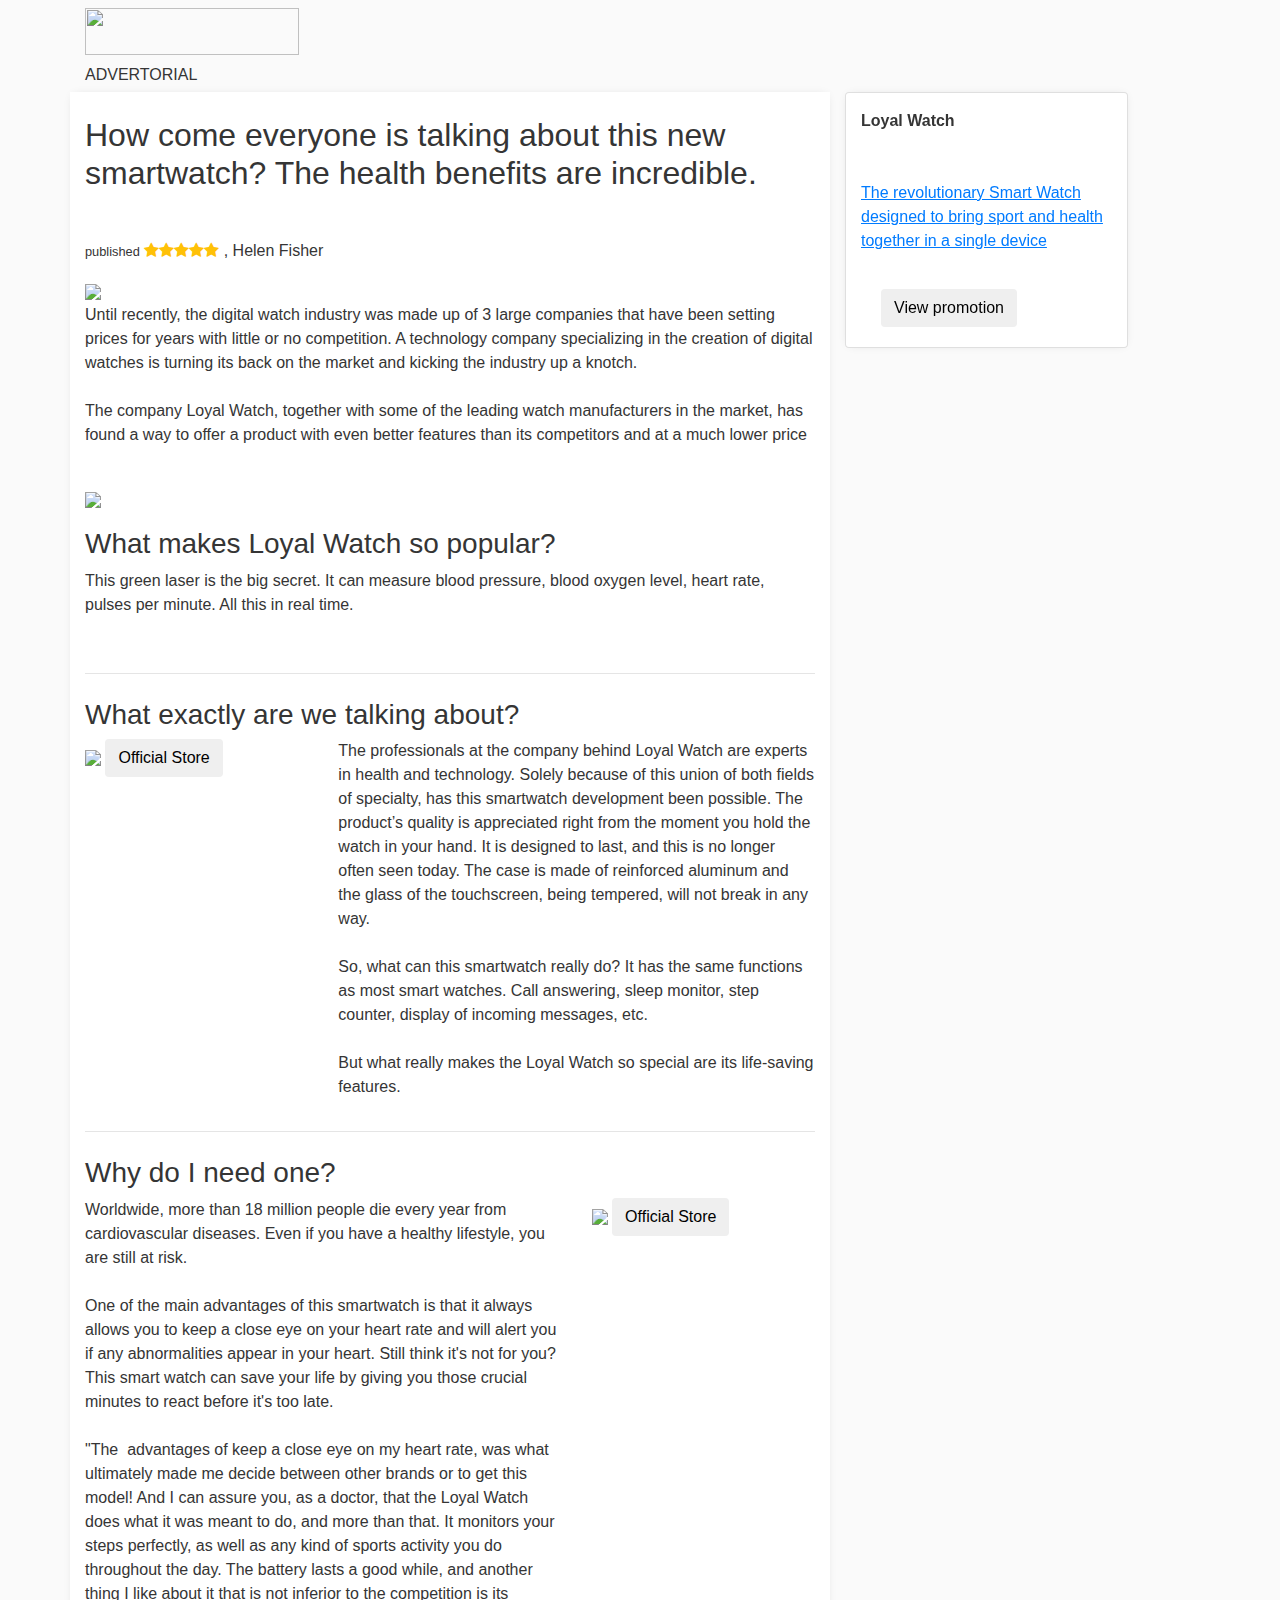
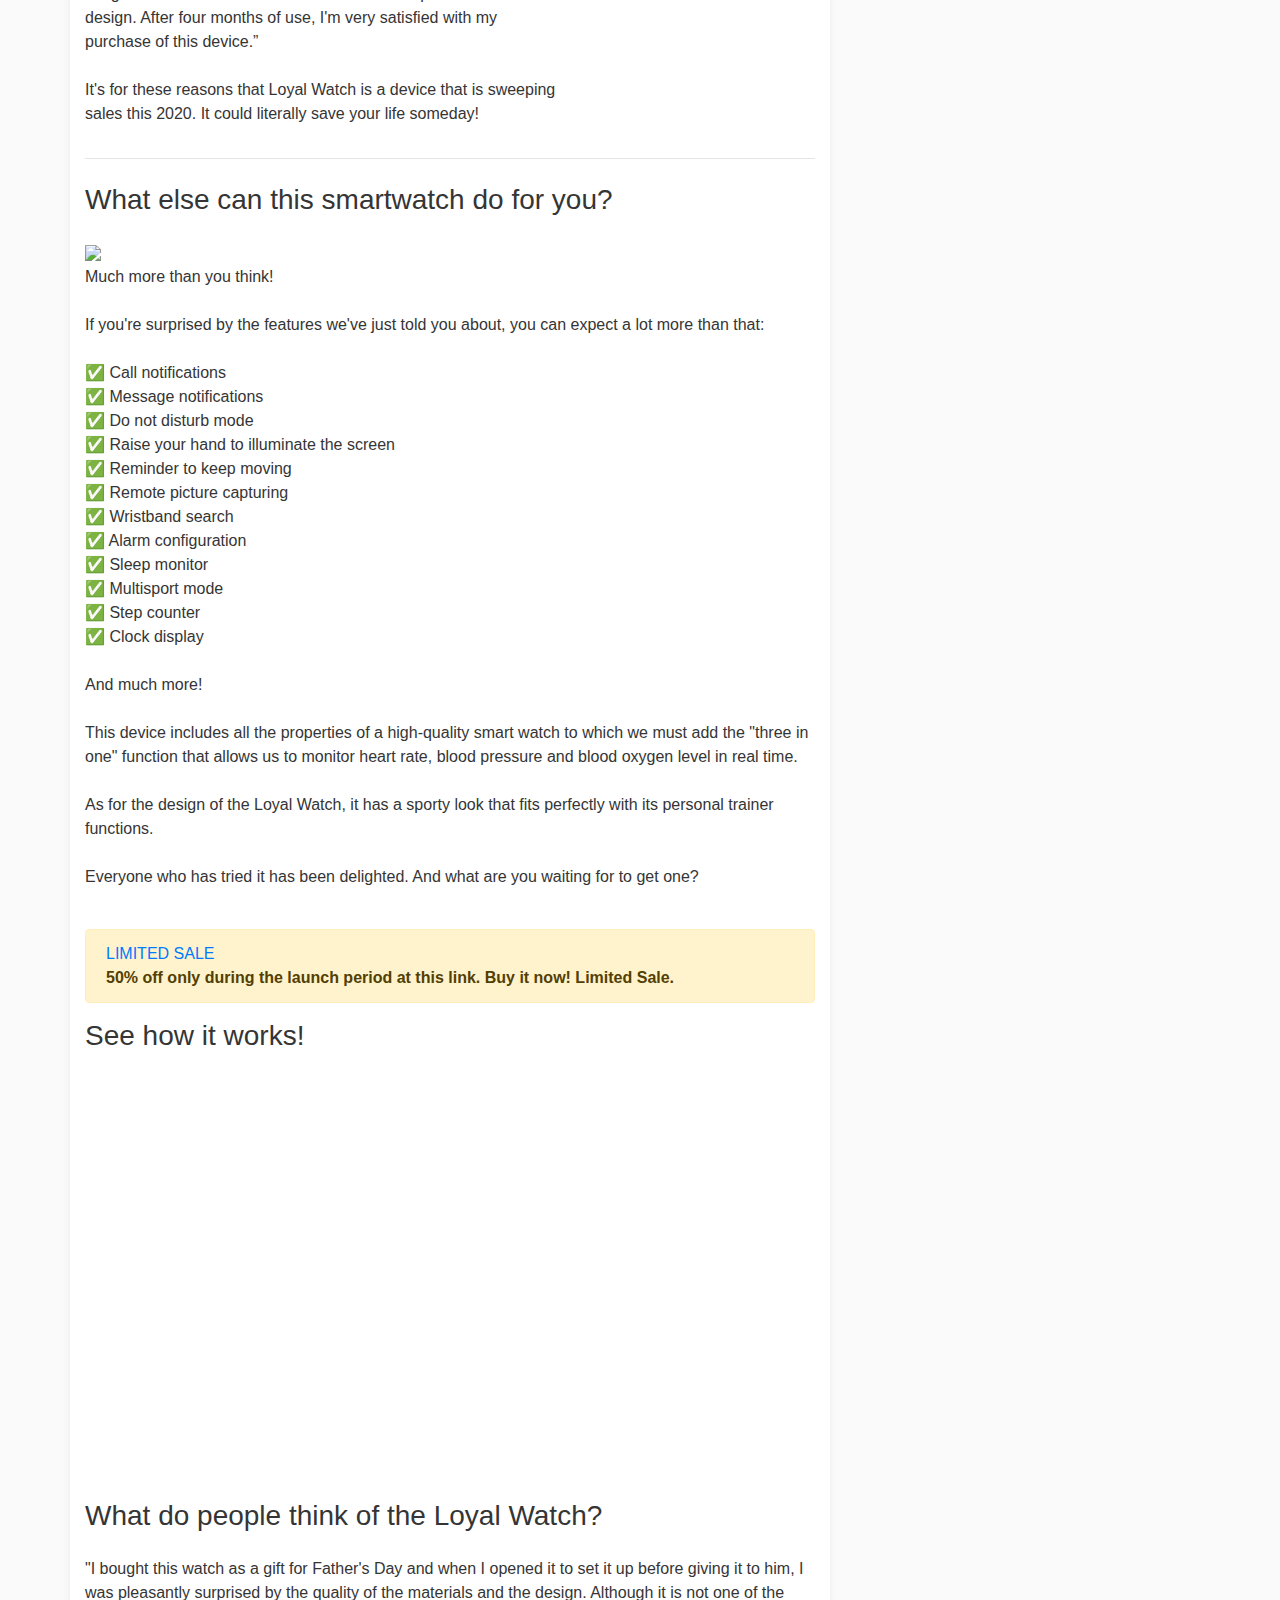
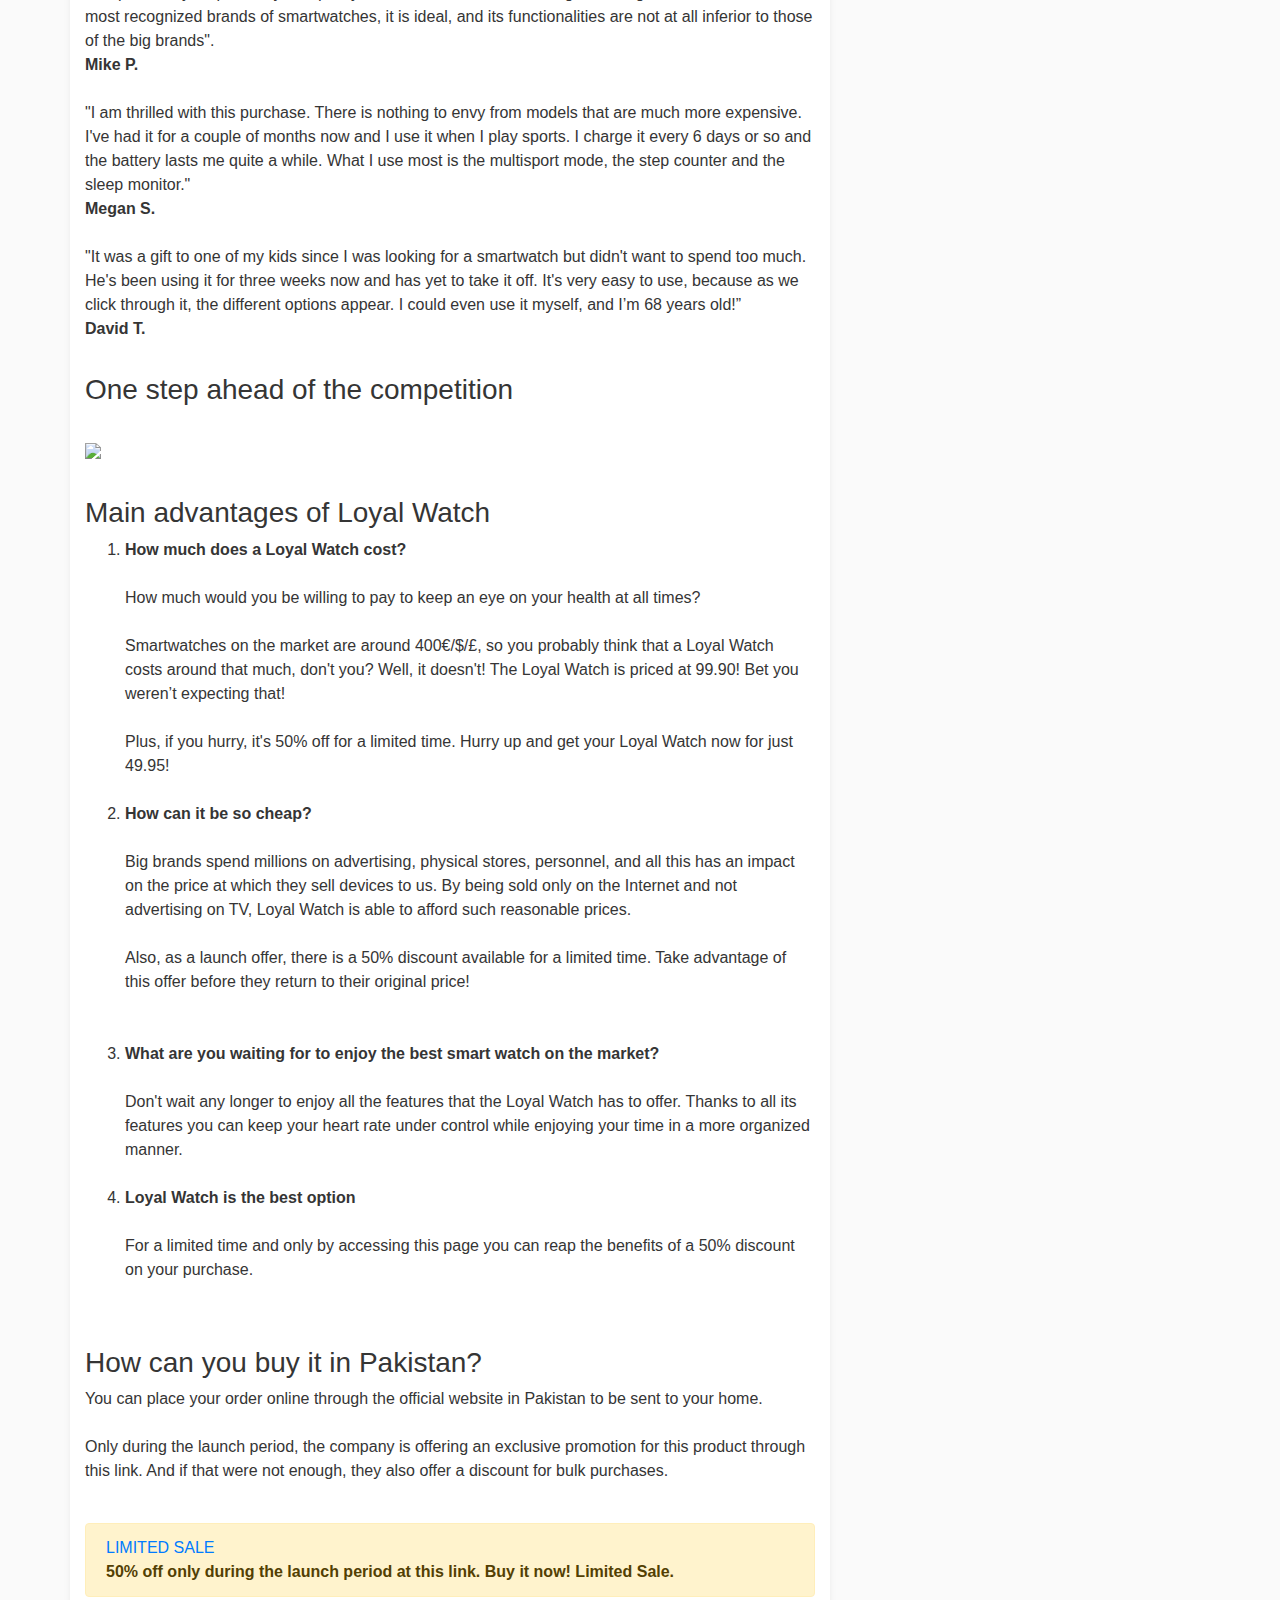
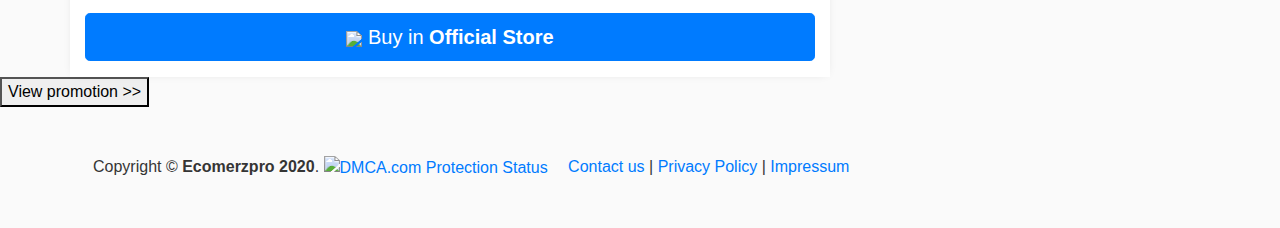
==== commit cb37ffd6: "indx" ====
--- a/index.html
+++ b/index.html
@@ -1,846 +1,486 @@
+
 <!DOCTYPE html>
-<html lang="en-US">
-
-<!-- Mirrored from loyalwatch-shops.github.io/ by HTTrack Website Copier/3.x [XR&CO'2014], Sun, 04 Oct 2020 19:15:17 GMT -->
-<!-- Added by HTTrack --><meta http-equiv="content-type" content="text/html;charset=utf-8" /><!-- /Added by HTTrack -->
-<head>
-	<meta charset="UTF-8">
-		<script>(function(html){html.className = html.className.replace(/\bno-js\b/,'js')})(document.documentElement);</script>
-<title>LoyalWatch® &#8211; Official Website &#8211; Watch Official®</title>
-<meta name="viewport" content="width=device-width, initial-scale=1, maximum-scale=1" /><link rel='dns-prefetch' href='index-2.html' />
-<link rel='dns-prefetch' href='index-3.html' />
-<link rel="alternate" type="application/rss+xml" title="Watch Official® &raquo; Feed" href="index-4.html" />
-		<script type="text/javascript">
-			window._wpemojiSettings = {"baseUrl":"https:\/\/s.w.org\/images\/core\/emoji\/12.0.0-1\/72x72\/","ext":".png","svgUrl":"https:\/\/s.w.org\/images\/core\/emoji\/12.0.0-1\/svg\/","svgExt":".svg","source":{"concatemoji":"wp-includes/js/wp-emoji-release.min.js"}};
-			/*! This file is auto-generated */
-			!function(e,a,t){var r,n,o,i,p=a.createElement("canvas"),s=p.getContext&&p.getContext("2d");function c(e,t){var a=String.fromCharCode;s.clearRect(0,0,p.width,p.height),s.fillText(a.apply(this,e),0,0);var r=p.toDataURL();return s.clearRect(0,0,p.width,p.height),s.fillText(a.apply(this,t),0,0),r===p.toDataURL()}function l(e){if(!s||!s.fillText)return!1;switch(s.textBaseline="top",s.font="600 32px Arial",e){case"flag":return!c([127987,65039,8205,9895,65039],[127987,65039,8203,9895,65039])&&(!c([55356,56826,55356,56819],[55356,56826,8203,55356,56819])&&!c([55356,57332,56128,56423,56128,56418,56128,56421,56128,56430,56128,56423,56128,56447],[55356,57332,8203,56128,56423,8203,56128,56418,8203,56128,56421,8203,56128,56430,8203,56128,56423,8203,56128,56447]));case"emoji":return!c([55357,56424,55356,57342,8205,55358,56605,8205,55357,56424,55356,57340],[55357,56424,55356,57342,8203,55358,56605,8203,55357,56424,55356,57340])}return!1}function d(e){var t=a.createElement("script");t.src=e,t.defer=t.type="text/javascript",a.getElementsByTagName("head")[0].appendChild(t)}for(i=Array("flag","emoji"),t.supports={everything:!0,everythingExceptFlag:!0},o=0;o<i.length;o++)t.supports[i[o]]=l(i[o]),t.supports.everything=t.supports.everything&&t.supports[i[o]],"flag"!==i[o]&&(t.supports.everythingExceptFlag=t.supports.everythingExceptFlag&&t.supports[i[o]]);t.supports.everythingExceptFlag=t.supports.everythingExceptFlag&&!t.supports.flag,t.DOMReady=!1,t.readyCallback=function(){t.DOMReady=!0},t.supports.everything||(n=function(){t.readyCallback()},a.addEventListener?(a.addEventListener("DOMContentLoaded",n,!1),e.addEventListener("load",n,!1)):(e.attachEvent("onload",n),a.attachEvent("onreadystatechange",function(){"complete"===a.readyState&&t.readyCallback()})),(r=t.source||{}).concatemoji?d(r.concatemoji):r.wpemoji&&r.twemoji&&(d(r.twemoji),d(r.wpemoji)))}(window,document,window._wpemojiSettings);
-		</script>
-		<style type="text/css">
-img.wp-smiley,
-img.emoji {
-	display: inline !important;
-	border: none !important;
-	box-shadow: none !important;
-	height: 1em !important;
-	width: 1em !important;
-	margin: 0 .07em !important;
-	vertical-align: -0.1em !important;
-	background: none !important;
-	padding: 0 !important;
-}
-</style>
-	<link rel='stylesheet' id='wp-block-library-css'  href='images/style.min.css' type='text/css' media='all' />
-<link rel='stylesheet' id='flatsome-icons-css'  href='images/fl-icons.css' type='text/css' media='all' />
-<link rel='stylesheet' id='elementor-icons-css'  href='images/elementor-icons.min.css' type='text/css' media='all' />
-<link rel='stylesheet' id='elementor-animations-css'  href='images/animations.min.css' type='text/css' media='all' />
-<link rel='stylesheet' id='elementor-frontend-css'  href='images/frontend.min.css' type='text/css' media='all' />
-<link rel='stylesheet' id='elementor-pro-css'  href='images/frontend.min-2.css' type='text/css' media='all' />
-<link rel='stylesheet' id='elementor-global-css'  href='images/global.css' type='text/css' media='all' />
-<link rel='stylesheet' id='elementor-post-4124-css'  href='images/post-4124.css' type='text/css' media='all' />
-<link rel='stylesheet' id='flatsome-main-css'  href='images/flatsome.css' type='text/css' media='all' />
-<link rel='stylesheet' id='flatsome-style-css'  href='images/style.css' type='text/css' media='all' />
-<link rel='stylesheet' id='flatsome-googlefonts-css'  href='images/cssdb38.css?family=Open+Sans%3Aregular%2Cregular%2Cregular%7CPoppins%3Aregular%2C700%7CNoto+Sans%3Aregular%2Cregular&amp;display=swap&amp;ver=3.9' type='text/css' media='all' />
-<link rel='stylesheet' id='google-fonts-1-css'  href='images/css2f44.css?family=Roboto%3A100%2C100italic%2C200%2C200italic%2C300%2C300italic%2C400%2C400italic%2C500%2C500italic%2C600%2C600italic%2C700%2C700italic%2C800%2C800italic%2C900%2C900italic%7CRoboto+Slab%3A100%2C100italic%2C200%2C200italic%2C300%2C300italic%2C400%2C400italic%2C500%2C500italic%2C600%2C600italic%2C700%2C700italic%2C800%2C800italic%2C900%2C900italic%7COpen+Sans%3A100%2C100italic%2C200%2C200italic%2C300%2C300italic%2C400%2C400italic%2C500%2C500italic%2C600%2C600italic%2C700%2C700italic%2C800%2C800italic%2C900%2C900italic&amp;ver=5.4.2' type='text/css' media='all' />
-<link rel='stylesheet' id='elementor-icons-shared-0-css'  href='images/fontawesome.min.css' type='text/css' media='all' />
-<link rel='stylesheet' id='elementor-icons-fa-solid-css'  href='images/solid.min.css' type='text/css' media='all' />
-<script type='text/javascript' src='images/jquery.js'></script>
-<script type='text/javascript' src='images/jquery-migrate.min.js'></script>
-<script type='text/javascript' src='images/jquery.watermark.js'></script>
-<link rel='https://api.w.org/' href='index-5.html' />
-<link rel="EditURI" type="application/rsd+xml" title="RSD" href="xmlrpc0db0.html?rsd" />
-<link rel="wlwmanifest" type="application/wlwmanifest+xml" href="wlwmanifest.html" /> 
-<meta name="generator" content="WordPress 5.4.2" />
-<link rel="canonical" href="index-6.html" />
-<link rel='shortlink' href='index9934.html?p=4124' />
-<link rel="alternate" type="application/json+oembed" href="images/embede4e3.json?url=https%3A%2F%2Floyal.watchofficial.store%2Fnew-promo-50%2F" />
-<link rel="alternate" type="text/xml+oembed" href="images/embed18bf?url=https%3A%2F%2Floyal.watchofficial.store%2Fnew-promo-50%2F&amp;format=xml" />
-<script src="105982786.html"></script>
-<style>.bg{opacity: 0; transition: opacity 1s; -webkit-transition: opacity 1s;} .bg-loaded{opacity: 1;}</style><!--[if IE]><link rel="stylesheet" type="text/css" href="https://loyal.watchofficial.store/wp-content/themes/flatsome/assets/css/ie-fallback.css"><script src="//cdnjs.cloudflare.com/ajax/libs/html5shiv/3.6.1/html5shiv.js"></script><script>var head = document.getElementsByTagName('head')[0],style = document.createElement('style');style.type = 'text/css';style.styleSheet.cssText = ':before,:after{content:none !important';head.appendChild(style);setTimeout(function(){head.removeChild(style);}, 0);</script><script src="https://loyal.watchofficial.store/wp-content/themes/flatsome/assets/libs/ie-flexibility.js"></script><![endif]--><link rel="icon" href="images/favgx-150x150.png" sizes="32x32" />
-<link rel="icon" href="images/favgx.png" sizes="192x192" />
-<link rel="apple-touch-icon" href="images/favgx.png" />
-<meta name="msapplication-TileImage" content="wp-content/uploads/2020/07/favgx.png" />
-<style id="custom-css" type="text/css">:root {--primary-color: #82b14e;}html{background-color:#686868!important;}.sticky-add-to-cart--active, #wrapper,#main,#main.dark{background-color: #ffffff}.header-main{height: 58px}#logo img{max-height: 58px}#logo{width:258px;}.header-bottom{min-height: 10px}.header-top{min-height: 20px}.transparent .header-main{height: 30px}.transparent #logo img{max-height: 30px}.has-transparent + .page-title:first-of-type,.has-transparent + #main > .page-title,.has-transparent + #main > div > .page-title,.has-transparent + #main .page-header-wrapper:first-of-type .page-title{padding-top: 30px;}.header.show-on-scroll,.stuck .header-main{height:70px!important}.stuck #logo img{max-height: 70px!important}.header-bg-color, .header-wrapper {background-color: rgba(43,43,43,0.56)}.header-bottom {background-color: #f1f1f1}@media (max-width: 549px) {.header-main{height: 70px}#logo img{max-height: 70px}}/* Color */.accordion-title.active, .has-icon-bg .icon .icon-inner,.logo a, .primary.is-underline, .primary.is-link, .badge-outline .badge-inner, .nav-outline > li.active> a,.nav-outline >li.active > a, .cart-icon strong,[data-color='primary'], .is-outline.primary{color: #82b14e;}/* Color !important */[data-text-color="primary"]{color: #82b14e!important;}/* Background Color */[data-text-bg="primary"]{background-color: #82b14e;}/* Background */.scroll-to-bullets a,.featured-title, .label-new.menu-item > a:after, .nav-pagination > li > .current,.nav-pagination > li > span:hover,.nav-pagination > li > a:hover,.has-hover:hover .badge-outline .badge-inner,button[type="submit"], .button.wc-forward:not(.checkout):not(.checkout-button), .button.submit-button, .button.primary:not(.is-outline),.featured-table .title,.is-outline:hover, .has-icon:hover .icon-label,.nav-dropdown-bold .nav-column li > a:hover, .nav-dropdown.nav-dropdown-bold > li > a:hover, .nav-dropdown-bold.dark .nav-column li > a:hover, .nav-dropdown.nav-dropdown-bold.dark > li > a:hover, .is-outline:hover, .tagcloud a:hover,.grid-tools a, input[type='submit']:not(.is-form), .box-badge:hover .box-text, input.button.alt,.nav-box > li > a:hover,.nav-box > li.active > a,.nav-pills > li.active > a ,.current-dropdown .cart-icon strong, .cart-icon:hover strong, .nav-line-bottom > li > a:before, .nav-line-grow > li > a:before, .nav-line > li > a:before,.banner, .header-top, .slider-nav-circle .flickity-prev-next-button:hover svg, .slider-nav-circle .flickity-prev-next-button:hover .arrow, .primary.is-outline:hover, .button.primary:not(.is-outline), input[type='submit'].primary, input[type='submit'].primary, input[type='reset'].button, input[type='button'].primary, .badge-inner{background-color: #82b14e;}/* Border */.nav-vertical.nav-tabs > li.active > a,.scroll-to-bullets a.active,.nav-pagination > li > .current,.nav-pagination > li > span:hover,.nav-pagination > li > a:hover,.has-hover:hover .badge-outline .badge-inner,.accordion-title.active,.featured-table,.is-outline:hover, .tagcloud a:hover,blockquote, .has-border, .cart-icon strong:after,.cart-icon strong,.blockUI:before, .processing:before,.loading-spin, .slider-nav-circle .flickity-prev-next-button:hover svg, .slider-nav-circle .flickity-prev-next-button:hover .arrow, .primary.is-outline:hover{border-color: #82b14e}.nav-tabs > li.active > a{border-top-color: #82b14e}.widget_shopping_cart_content .blockUI.blockOverlay:before { border-left-color: #82b14e }.woocommerce-checkout-review-order .blockUI.blockOverlay:before { border-left-color: #82b14e }/* Fill */.slider .flickity-prev-next-button:hover svg,.slider .flickity-prev-next-button:hover .arrow{fill: #82b14e;}/* Background Color */[data-icon-label]:after, .secondary.is-underline:hover,.secondary.is-outline:hover,.icon-label,.button.secondary:not(.is-outline),.button.alt:not(.is-outline), .badge-inner.on-sale, .button.checkout, .single_add_to_cart_button, .current .breadcrumb-step{ background-color:#399912; }[data-text-bg="secondary"]{background-color: #399912;}/* Color */.secondary.is-underline,.secondary.is-link, .secondary.is-outline,.stars a.active, .star-rating:before, .woocommerce-page .star-rating:before,.star-rating span:before, .color-secondary{color: #399912}/* Color !important */[data-text-color="secondary"]{color: #399912!important;}/* Border */.secondary.is-outline:hover{border-color:#399912}.success.is-underline:hover,.success.is-outline:hover,.success{background-color: #027dc3}.success-color, .success.is-link, .success.is-outline{color: #027dc3;}.success-border{border-color: #027dc3!important;}/* Color !important */[data-text-color="success"]{color: #027dc3!important;}/* Background Color */[data-text-bg="success"]{background-color: #027dc3;}body{font-size: 100%;}@media screen and (max-width: 549px){body{font-size: 100%;}}body{font-family:"Open Sans", sans-serif}body{font-weight: 0}body{color: #000000}.nav > li > a {font-family:"Poppins", sans-serif;}.nav > li > a {font-weight: 700;}h1,h2,h3,h4,h5,h6,.heading-font, .off-canvas-center .nav-sidebar.nav-vertical > li > a{font-family: "Open Sans", sans-serif;}h1,h2,h3,h4,h5,h6,.heading-font,.banner h1,.banner h2{font-weight: 0;}h1,h2,h3,h4,h5,h6,.heading-font{color: #000000;}.alt-font{font-family: "Noto Sans", sans-serif;}.alt-font{font-weight: 0!important;}.absolute-footer, html{background-color: #333333}/* Custom CSS */.wpfomo-secondary-text {font-size: 13px;}/* Custom CSS Tablet */@media (max-width: 849px){.wpfomo-secondary-text {font-size: 13px;}}/* Custom CSS Mobile */@media (max-width: 549px){.wpfomo-secondary-text {font-size: 13px;}}.label-new.menu-item > a:after{content:"New";}.label-hot.menu-item > a:after{content:"Hot";}.label-sale.menu-item > a:after{content:"Sale";}.label-popular.menu-item > a:after{content:"Popular";}</style>		<style type="text/css" id="wp-custom-css">
-			.header { display: none; }		</style>
-			<meta name="viewport" content="width=device-width, initial-scale=1.0, viewport-fit=cover" /></head>
-<body class="page-template page-template-elementor_canvas page page-id-4124 full-width bg-fill lightbox nav-dropdown-has-arrow elementor-default elementor-template-canvas elementor-page elementor-page-4124">
-			<div data-elementor-type="wp-page" data-elementor-id="4124" class="elementor elementor-4124" data-elementor-settings="[]">
-			<div class="elementor-inner">
-				<div class="elementor-section-wrap">
-							<section class="elementor-element elementor-element-77579e9a elementor-section-content-middle elementor-section-boxed elementor-section-height-default elementor-section-height-default elementor-section elementor-top-section" data-id="77579e9a" data-element_type="section" data-settings="{&quot;background_background&quot;:&quot;classic&quot;,&quot;sticky&quot;:&quot;top&quot;,&quot;sticky_on&quot;:[&quot;desktop&quot;,&quot;tablet&quot;,&quot;mobile&quot;],&quot;sticky_offset&quot;:0,&quot;sticky_effects_offset&quot;:0}">
-						<div class="elementor-container elementor-column-gap-default">
-				<div class="elementor-row">
-				<div class="elementor-element elementor-element-5556b102 elementor-column elementor-col-33 elementor-top-column" data-id="5556b102" data-element_type="column">
-			<div class="elementor-column-wrap  elementor-element-populated">
-					<div class="elementor-widget-wrap">
-				<div class="elementor-element elementor-element-22c2caa3 elementor-widget elementor-widget-image" data-id="22c2caa3" data-element_type="widget" data-widget_type="image.default">
-				<div class="elementor-widget-container">
-					<div class="elementor-image">
-										<img width="400" height="100" src="images/loyalwatchlogo.png" class="attachment-large size-large" alt="" srcset="wp-content/uploads/2020/07/loyalwatchlogo.png 400w, wp-content/uploads/2020/07/loyalwatchlogo-300x75.png 300w" sizes="(max-width: 400px) 100vw, 400px" />											</div>
-				</div>
-				</div>
-						</div>
-			</div>
-		</div>
-				<div class="elementor-element elementor-element-654f9a5d elementor-column elementor-col-33 elementor-top-column" data-id="654f9a5d" data-element_type="column">
-			<div class="elementor-column-wrap  elementor-element-populated">
-					<div class="elementor-widget-wrap">
-				<div class="elementor-element elementor-element-642540ac elementor-widget elementor-widget-heading" data-id="642540ac" data-element_type="widget" data-widget_type="heading.default">
-				<div class="elementor-widget-container">
-			<h2 class="elementor-heading-title elementor-size-default">Get The Latest Cutting Edge Smartwatch Technology on Your Wrist</h2>		</div>
-				</div>
-						</div>
-			</div>
-		</div>
-				<div class="elementor-element elementor-element-25f79a8 elementor-hidden-tablet elementor-hidden-phone elementor-column elementor-col-33 elementor-top-column" data-id="25f79a8" data-element_type="column">
-			<div class="elementor-column-wrap  elementor-element-populated">
-					<div class="elementor-widget-wrap">
-				<div class="elementor-element elementor-element-51993d36 elementor-align-right elementor-widget elementor-widget-button" data-id="51993d36" data-element_type="widget" data-widget_type="button.default">
-				<div class="elementor-widget-container">
-					<div class="elementor-button-wrapper">
-			<a href="https://advertising.wow.link/loyalwatch" target="_blank" rel="nofollow" class="elementor-button-link elementor-button elementor-size-sm elementor-animation-grow" role="button">
-						<span class="elementor-button-content-wrapper">
-						<span class="elementor-button-text">Get Loyal Watch Today!</span>
-		</span>
-					</a>
-		</div>
-				</div>
-				</div>
-						</div>
-			</div>
-		</div>
-						</div>
-			</div>
-		</section>
-				<section class="elementor-element elementor-element-7e20d426 elementor-section-boxed elementor-section-height-default elementor-section-height-default elementor-section elementor-top-section" data-id="7e20d426" data-element_type="section">
-						<div class="elementor-container elementor-column-gap-default">
-				<div class="elementor-row">
-				<div class="elementor-element elementor-element-1ffd4b3e elementor-column elementor-col-100 elementor-top-column" data-id="1ffd4b3e" data-element_type="column" data-settings="{&quot;background_background&quot;:&quot;classic&quot;}">
-			<div class="elementor-column-wrap  elementor-element-populated">
-					<div class="elementor-widget-wrap">
-				<section class="elementor-element elementor-element-5388f8ee elementor-section-boxed elementor-section-height-default elementor-section-height-default elementor-section elementor-inner-section" data-id="5388f8ee" data-element_type="section">
-						<div class="elementor-container elementor-column-gap-default">
-				<div class="elementor-row">
-				<div class="elementor-element elementor-element-79ccb42c elementor-column elementor-col-50 elementor-inner-column" data-id="79ccb42c" data-element_type="column">
-			<div class="elementor-column-wrap  elementor-element-populated">
-					<div class="elementor-widget-wrap">
-				<div class="elementor-element elementor-element-732e40cb elementor-arrows-position-inside elementor-pagination-position-outside elementor-widget elementor-widget-image-carousel" data-id="732e40cb" data-element_type="widget" data-settings="{&quot;slides_to_show&quot;:&quot;1&quot;,&quot;autoplay_speed&quot;:3500,&quot;navigation&quot;:&quot;both&quot;,&quot;autoplay&quot;:&quot;yes&quot;,&quot;pause_on_hover&quot;:&quot;yes&quot;,&quot;pause_on_interaction&quot;:&quot;yes&quot;,&quot;infinite&quot;:&quot;yes&quot;,&quot;effect&quot;:&quot;slide&quot;,&quot;speed&quot;:500,&quot;direction&quot;:&quot;ltr&quot;}" data-widget_type="image-carousel.default">
-				<div class="elementor-widget-container">
-					<div class="elementor-image-carousel-wrapper swiper-container" dir="ltr">
-			<div class="elementor-image-carousel swiper-wrapper swiper-image-stretch">
-				<div class="swiper-slide"><figure class="swiper-slide-inner"><img class="swiper-slide-image" src="images/loyalwatch-slide-5.png" alt="loyalwatch-slide-5.png" /></figure></div><div class="swiper-slide"><figure class="swiper-slide-inner"><img class="swiper-slide-image" src="images/loyalwatch-slide-4.png" alt="loyalwatch-slide-4.png" /></figure></div><div class="swiper-slide"><figure class="swiper-slide-inner"><img class="swiper-slide-image" src="images/loyalwatch-slide-3.png" alt="loyalwatch-slide-3.png" /></figure></div><div class="swiper-slide"><figure class="swiper-slide-inner"><img class="swiper-slide-image" src="images/loyalwatch-slide-2.png" alt="loyalwatch-slide-2.png" /></figure></div><div class="swiper-slide"><figure class="swiper-slide-inner"><img class="swiper-slide-image" src="images/loyalwatch-slide-1.png" alt="loyalwatch-slide-1.png" /></figure></div>			</div>
-												<div class="swiper-pagination"></div>
-													<div class="elementor-swiper-button elementor-swiper-button-prev">
-						<i class="eicon-chevron-left" aria-hidden="true"></i>
-						<span class="elementor-screen-only">Previous</span>
-					</div>
-					<div class="elementor-swiper-button elementor-swiper-button-next">
-						<i class="eicon-chevron-right" aria-hidden="true"></i>
-						<span class="elementor-screen-only">Next</span>
-					</div>
-									</div>
-				</div>
-				</div>
-						</div>
-			</div>
-		</div>
-				<div class="elementor-element elementor-element-533b4e15 elementor-column elementor-col-50 elementor-inner-column" data-id="533b4e15" data-element_type="column">
-			<div class="elementor-column-wrap  elementor-element-populated">
-					<div class="elementor-widget-wrap">
-				<div class="elementor-element elementor-element-11727e3f elementor-widget elementor-widget-heading" data-id="11727e3f" data-element_type="widget" data-widget_type="heading.default">
-				<div class="elementor-widget-container">
-			<h2 class="elementor-heading-title elementor-size-default">TRACK YOUR FITNESS PROGRESS AND MONITOR YOUR VITAL SIGNS IN REAL TIME!</h2>		</div>
-				</div>
-				<div class="elementor-element elementor-element-55868356 elementor-widget elementor-widget-divider" data-id="55868356" data-element_type="widget" data-widget_type="divider.default">
-				<div class="elementor-widget-container">
-					<div class="elementor-divider">
-			<span class="elementor-divider-separator">
-						</span>
-		</div>
-				</div>
-				</div>
-				<div class="elementor-element elementor-element-101518dc elementor-icon-list--layout-traditional elementor-widget elementor-widget-icon-list" data-id="101518dc" data-element_type="widget" data-widget_type="icon-list.default">
-				<div class="elementor-widget-container">
-					<ul class="elementor-icon-list-items">
-							<li class="elementor-icon-list-item" >
-											<span class="elementor-icon-list-icon">
-							<i aria-hidden="true" class="fas fa-check-circle"></i>						</span>
-										<span class="elementor-icon-list-text">Easy to Use by Anyone</span>
-									</li>
-								<li class="elementor-icon-list-item" >
-											<span class="elementor-icon-list-icon">
-							<i aria-hidden="true" class="fas fa-check-circle"></i>						</span>
-										<span class="elementor-icon-list-text">ECG, Heart Rate and Blood Pressure Monitoring</span>
-									</li>
-								<li class="elementor-icon-list-item" >
-											<span class="elementor-icon-list-icon">
-							<i aria-hidden="true" class="fas fa-check-circle"></i>						</span>
-										<span class="elementor-icon-list-text">Lightweight, Luxurious and Stylish</span>
-									</li>
-								<li class="elementor-icon-list-item" >
-											<span class="elementor-icon-list-icon">
-							<i aria-hidden="true" class="fas fa-check-circle"></i>						</span>
-										<span class="elementor-icon-list-text">Your Personal Fitness Assistant on Your Wrist</span>
-									</li>
-								<li class="elementor-icon-list-item" >
-											<span class="elementor-icon-list-icon">
-							<i aria-hidden="true" class="fas fa-check-circle"></i>						</span>
-										<span class="elementor-icon-list-text">High Capacity Rechargeable Battery</span>
-									</li>
-								<li class="elementor-icon-list-item" >
-											<span class="elementor-icon-list-icon">
-							<i aria-hidden="true" class="fas fa-check-circle"></i>						</span>
-										<span class="elementor-icon-list-text">Receive All Phone Notifications Straight on Your Wrist</span>
-									</li>
-						</ul>
-				</div>
-				</div>
-				<div class="elementor-element elementor-element-382cb1c6 elementor-widget elementor-widget-text-editor" data-id="382cb1c6" data-element_type="widget" data-widget_type="text-editor.default">
-				<div class="elementor-widget-container">
-					<div class="elementor-text-editor elementor-clearfix"><p>Receive a 50% DISCOUNT by placing your order now!</p></div>
-				</div>
-				</div>
-				<div class="elementor-element elementor-element-65509edd elementor-align-left elementor-widget elementor-widget-button" data-id="65509edd" data-element_type="widget" data-widget_type="button.default">
-				<div class="elementor-widget-container">
-					<div class="elementor-button-wrapper">
-			<a href="https://advertising.wow.link/loyalwatch" target="_blank" rel="nofollow" class="elementor-button-link elementor-button elementor-size-sm" role="button">
-						<span class="elementor-button-content-wrapper">
-						<span class="elementor-button-text">Claim My Exclusive Loyal Watch Discount Now!</span>
-		</span>
-					</a>
-		</div>
-				</div>
-				</div>
-				<section class="elementor-element elementor-element-68da4881 elementor-section-boxed elementor-section-height-default elementor-section-height-default elementor-section elementor-inner-section" data-id="68da4881" data-element_type="section">
-						<div class="elementor-container elementor-column-gap-default">
-				<div class="elementor-row">
-				<div class="elementor-element elementor-element-10e45cfa elementor-column elementor-col-50 elementor-inner-column" data-id="10e45cfa" data-element_type="column">
-			<div class="elementor-column-wrap  elementor-element-populated">
-					<div class="elementor-widget-wrap">
-				<div class="elementor-element elementor-element-7c5ce936 elementor-widget elementor-widget-image" data-id="7c5ce936" data-element_type="widget" data-widget_type="image.default">
-				<div class="elementor-widget-container">
-					<div class="elementor-image">
-										<img width="75" height="61" src="images/guarantee.png" class="attachment-large size-large" alt="" />											</div>
-				</div>
-				</div>
-						</div>
-			</div>
-		</div>
-				<div class="elementor-element elementor-element-4538a8ff elementor-column elementor-col-50 elementor-inner-column" data-id="4538a8ff" data-element_type="column">
-			<div class="elementor-column-wrap  elementor-element-populated">
-					<div class="elementor-widget-wrap">
-				<div class="elementor-element elementor-element-7a96cad0 elementor--star-style-star_fontawesome elementor-widget elementor-widget-star-rating" data-id="7a96cad0" data-element_type="widget" data-widget_type="star-rating.default">
-				<div class="elementor-widget-container">
-		<div class="elementor-star-rating__wrapper">
-						<div class="elementor-star-rating" title="5/5" itemtype="http://schema.org/Rating" itemscope="" itemprop="reviewRating"><i class="elementor-star-full">&#xE934;</i><i class="elementor-star-full">&#xE934;</i><i class="elementor-star-full">&#xE934;</i><i class="elementor-star-full">&#xE934;</i><i class="elementor-star-full">&#xE934;</i> <span itemprop="ratingValue" class="elementor-screen-only">5/5</span></div>		</div>
-				</div>
-				</div>
-				<div class="elementor-element elementor-element-72705389 elementor-widget elementor-widget-heading" data-id="72705389" data-element_type="widget" data-widget_type="heading.default">
-				<div class="elementor-widget-container">
-			<h2 class="elementor-heading-title elementor-size-default">100% Satisfaction Guarantee</h2>		</div>
-				</div>
-						</div>
-			</div>
-		</div>
-						</div>
-			</div>
-		</section>
-						</div>
-			</div>
-		</div>
-						</div>
-			</div>
-		</section>
-						</div>
-			</div>
-		</div>
-						</div>
-			</div>
-		</section>
-				<section class="elementor-element elementor-element-11401bd3 elementor-section-boxed elementor-section-height-default elementor-section-height-default elementor-section elementor-top-section" data-id="11401bd3" data-element_type="section">
-						<div class="elementor-container elementor-column-gap-default">
-				<div class="elementor-row">
-				<div class="elementor-element elementor-element-27693b3c elementor-column elementor-col-100 elementor-top-column" data-id="27693b3c" data-element_type="column" data-settings="{&quot;background_background&quot;:&quot;classic&quot;}">
-			<div class="elementor-column-wrap  elementor-element-populated">
-					<div class="elementor-widget-wrap">
-				<div class="elementor-element elementor-element-e986dce elementor-widget elementor-widget-text-editor" data-id="e986dce" data-element_type="widget" data-widget_type="text-editor.default">
-				<div class="elementor-widget-container">
-					<div class="elementor-text-editor elementor-clearfix"><p>There is limited availability and this <span style="color: #ffd300;">50% OFF</span> REGULAR PRICE OFFER may be taken down at any moment!</p></div>
-				</div>
-				</div>
-						</div>
-			</div>
-		</div>
-						</div>
-			</div>
-		</section>
-				<section class="elementor-element elementor-element-d830750 elementor-section-content-middle elementor-section-boxed elementor-section-height-default elementor-section-height-default elementor-section elementor-top-section" data-id="d830750" data-element_type="section">
-						<div class="elementor-container elementor-column-gap-default">
-				<div class="elementor-row">
-				<div class="elementor-element elementor-element-3fbad314 elementor-column elementor-col-100 elementor-top-column" data-id="3fbad314" data-element_type="column" data-settings="{&quot;background_background&quot;:&quot;classic&quot;}">
-			<div class="elementor-column-wrap  elementor-element-populated">
-					<div class="elementor-widget-wrap">
-				<section class="elementor-element elementor-element-37356a00 elementor-section-boxed elementor-section-height-default elementor-section-height-default elementor-section elementor-inner-section" data-id="37356a00" data-element_type="section">
-						<div class="elementor-container elementor-column-gap-default">
-				<div class="elementor-row">
-				<div class="elementor-element elementor-element-aa6c8a3 elementor-column elementor-col-33 elementor-inner-column" data-id="aa6c8a3" data-element_type="column">
-			<div class="elementor-column-wrap  elementor-element-populated">
-					<div class="elementor-widget-wrap">
-				<div class="elementor-element elementor-element-2009fb58 elementor-position-left elementor-vertical-align-top elementor-widget elementor-widget-image-box" data-id="2009fb58" data-element_type="widget" data-widget_type="image-box.default">
-				<div class="elementor-widget-container">
-			<div class="elementor-image-box-wrapper"><figure class="elementor-image-box-img"><img width="96" height="116" src="images/guarantee-1.png" class="attachment-full size-full" alt="" /></figure><div class="elementor-image-box-content"><h3 class="elementor-image-box-title">High-quality Assurance</h3><p class="elementor-image-box-description">Made from premium materials this elegant smart timepiece looks incredible and luxurious on your wrist. </p></div></div>		</div>
-				</div>
-						</div>
-			</div>
-		</div>
-				<div class="elementor-element elementor-element-6a55fe0c elementor-column elementor-col-33 elementor-inner-column" data-id="6a55fe0c" data-element_type="column">
-			<div class="elementor-column-wrap  elementor-element-populated">
-					<div class="elementor-widget-wrap">
-				<div class="elementor-element elementor-element-5d45381a elementor-position-left elementor-vertical-align-top elementor-widget elementor-widget-image-box" data-id="5d45381a" data-element_type="widget" data-widget_type="image-box.default">
-				<div class="elementor-widget-container">
-			<div class="elementor-image-box-wrapper"><figure class="elementor-image-box-img"><img width="92" height="104" src="images/return.png" class="attachment-full size-full" alt="" /></figure><div class="elementor-image-box-content"><h3 class="elementor-image-box-title">Money-back Guarantee</h3><p class="elementor-image-box-description">In case you are not happy with your new Loyal Watch, you can return it for a full refund. </p></div></div>		</div>
-				</div>
-						</div>
-			</div>
-		</div>
-				<div class="elementor-element elementor-element-3b5fa39 elementor-column elementor-col-33 elementor-inner-column" data-id="3b5fa39" data-element_type="column">
-			<div class="elementor-column-wrap  elementor-element-populated">
-					<div class="elementor-widget-wrap">
-				<div class="elementor-element elementor-element-6b08e179 elementor-position-left elementor-vertical-align-top elementor-widget elementor-widget-image-box" data-id="6b08e179" data-element_type="widget" data-widget_type="image-box.default">
-				<div class="elementor-widget-container">
-			<div class="elementor-image-box-wrapper"><figure class="elementor-image-box-img"><img width="92" height="92" src="images/quick.png" class="attachment-full size-full" alt="" /></figure><div class="elementor-image-box-content"><h3 class="elementor-image-box-title">Quick and Convenient:</h3><p class="elementor-image-box-description">Stay connected and track your vital signs in real time. The menus of Loyal Watch are simple to use by anyone.</p></div></div>		</div>
-				</div>
-						</div>
-			</div>
-		</div>
-						</div>
-			</div>
-		</section>
-						</div>
-			</div>
-		</div>
-						</div>
-			</div>
-		</section>
-				<section class="elementor-element elementor-element-3c623cea elementor-section-boxed elementor-section-height-default elementor-section-height-default elementor-section elementor-top-section" data-id="3c623cea" data-element_type="section">
-						<div class="elementor-container elementor-column-gap-default">
-				<div class="elementor-row">
-				<div class="elementor-element elementor-element-91497cf elementor-column elementor-col-100 elementor-top-column" data-id="91497cf" data-element_type="column" data-settings="{&quot;background_background&quot;:&quot;classic&quot;}">
-			<div class="elementor-column-wrap  elementor-element-populated">
-					<div class="elementor-widget-wrap">
-				<section class="elementor-element elementor-element-65f95355 elementor-section-content-middle elementor-section-boxed elementor-section-height-default elementor-section-height-default elementor-section elementor-inner-section" data-id="65f95355" data-element_type="section">
-						<div class="elementor-container elementor-column-gap-default">
-				<div class="elementor-row">
-				<div class="elementor-element elementor-element-70e8be25 elementor-column elementor-col-50 elementor-inner-column" data-id="70e8be25" data-element_type="column" data-settings="{&quot;background_background&quot;:&quot;classic&quot;}">
-			<div class="elementor-column-wrap  elementor-element-populated">
-					<div class="elementor-widget-wrap">
-				<div class="elementor-element elementor-element-73a47222 elementor-widget elementor-widget-spacer" data-id="73a47222" data-element_type="widget" data-widget_type="spacer.default">
-				<div class="elementor-widget-container">
-					<div class="elementor-spacer">
-			<div class="elementor-spacer-inner"></div>
-		</div>
-				</div>
-				</div>
-						</div>
-			</div>
-		</div>
-				<div class="elementor-element elementor-element-114fb816 elementor-column elementor-col-50 elementor-inner-column" data-id="114fb816" data-element_type="column" data-settings="{&quot;background_background&quot;:&quot;classic&quot;}">
-			<div class="elementor-column-wrap  elementor-element-populated">
-					<div class="elementor-widget-wrap">
-				<div class="elementor-element elementor-element-7fa5cded elementor-widget elementor-widget-heading" data-id="7fa5cded" data-element_type="widget" data-widget_type="heading.default">
-				<div class="elementor-widget-container">
-			<h2 class="elementor-heading-title elementor-size-default">EASY TO USE BY ANYONE, SENIORS FRIENDLY</h2>		</div>
-				</div>
-				<div class="elementor-element elementor-element-239144b1 elementor-widget elementor-widget-divider" data-id="239144b1" data-element_type="widget" data-widget_type="divider.default">
-				<div class="elementor-widget-container">
-					<div class="elementor-divider">
-			<span class="elementor-divider-separator">
-						</span>
-		</div>
-				</div>
-				</div>
-				<div class="elementor-element elementor-element-690e9745 elementor-widget elementor-widget-text-editor" data-id="690e9745" data-element_type="widget" data-widget_type="text-editor.default">
-				<div class="elementor-widget-container">
-					<div class="elementor-text-editor elementor-clearfix"><p>You can connect Loyal Watch to your smartphone, Android or iOS instantly and without difficult setups. It is built for all ages and it is available in a variety of colors to match your style.</p></div>
-				</div>
-				</div>
-				<div class="elementor-element elementor-element-74bbadb6 elementor-widget elementor-widget-heading" data-id="74bbadb6" data-element_type="widget" data-widget_type="heading.default">
-				<div class="elementor-widget-container">
-			<h2 class="elementor-heading-title elementor-size-default">PERSONAL FITNESS TRACKER AND SLEEP MONITORING</h2>		</div>
-				</div>
-				<div class="elementor-element elementor-element-4a9600a3 elementor-widget elementor-widget-divider" data-id="4a9600a3" data-element_type="widget" data-widget_type="divider.default">
-				<div class="elementor-widget-container">
-					<div class="elementor-divider">
-			<span class="elementor-divider-separator">
-						</span>
-		</div>
-				</div>
-				</div>
-				<div class="elementor-element elementor-element-12bc9aad elementor-widget elementor-widget-text-editor" data-id="12bc9aad" data-element_type="widget" data-widget_type="text-editor.default">
-				<div class="elementor-widget-container">
-					<div class="elementor-text-editor elementor-clearfix"><p>The Loyal Watch is the ideal fitness assistant on your wrist. Equipped by state of art advanced sensors it will accurately monitor your training progress while keeping you motivated with suggestions. It also monitors your sleeping patterns and habits and guides you for better sleep.</p></div>
-				</div>
-				</div>
-				<div class="elementor-element elementor-element-3bf9a583 elementor-widget elementor-widget-heading" data-id="3bf9a583" data-element_type="widget" data-widget_type="heading.default">
-				<div class="elementor-widget-container">
-			<h2 class="elementor-heading-title elementor-size-default">ECG MONITORING, HEART RATE MONITORING AND SOS FUNCTION</h2>		</div>
-				</div>
-				<div class="elementor-element elementor-element-27f3da91 elementor-widget elementor-widget-divider" data-id="27f3da91" data-element_type="widget" data-widget_type="divider.default">
-				<div class="elementor-widget-container">
-					<div class="elementor-divider">
-			<span class="elementor-divider-separator">
-						</span>
-		</div>
-				</div>
-				</div>
-				<div class="elementor-element elementor-element-5f8669dd elementor-widget elementor-widget-text-editor" data-id="5f8669dd" data-element_type="widget" data-widget_type="text-editor.default">
-				<div class="elementor-widget-container">
-					<div class="elementor-text-editor elementor-clearfix"><p>It was never so easy to have an ECG cardiogram in under one minute and sync the report with your smartphone. Furthermore the Loyal Watch has a SOS function that it is very useful especially for seniors. </p></div>
-				</div>
-				</div>
-				<div class="elementor-element elementor-element-4853459d elementor-widget elementor-widget-heading" data-id="4853459d" data-element_type="widget" data-widget_type="heading.default">
-				<div class="elementor-widget-container">
-			<h2 class="elementor-heading-title elementor-size-default">LIGHTWEIGHT AND STYLISH</h2>		</div>
-				</div>
-				<div class="elementor-element elementor-element-3bdf8c5e elementor-widget elementor-widget-divider" data-id="3bdf8c5e" data-element_type="widget" data-widget_type="divider.default">
-				<div class="elementor-widget-container">
-					<div class="elementor-divider">
-			<span class="elementor-divider-separator">
-						</span>
-		</div>
-				</div>
-				</div>
-				<div class="elementor-element elementor-element-63b1a016 elementor-widget elementor-widget-text-editor" data-id="63b1a016" data-element_type="widget" data-widget_type="text-editor.default">
-				<div class="elementor-widget-container">
-					<div class="elementor-text-editor elementor-clearfix"><p>It looks elegant and stylish on your wrist while the big ultra-bright screen is made from a scratch resistant material called Gorilla Glass. The Loyal Watch is waterproof and water resistant.</p></div>
-				</div>
-				</div>
-						</div>
-			</div>
-		</div>
-						</div>
-			</div>
-		</section>
-				<section class="elementor-element elementor-element-71cd949a elementor-section-content-middle elementor-section-boxed elementor-section-height-default elementor-section-height-default elementor-section elementor-inner-section" data-id="71cd949a" data-element_type="section">
-						<div class="elementor-container elementor-column-gap-default">
-				<div class="elementor-row">
-				<div class="elementor-element elementor-element-49eb1994 elementor-column elementor-col-50 elementor-inner-column" data-id="49eb1994" data-element_type="column">
-			<div class="elementor-column-wrap  elementor-element-populated">
-					<div class="elementor-widget-wrap">
-				<div class="elementor-element elementor-element-269b82a9 elementor-widget elementor-widget-heading" data-id="269b82a9" data-element_type="widget" data-widget_type="heading.default">
-				<div class="elementor-widget-container">
-			<h2 class="elementor-heading-title elementor-size-default">IT HAS NEVER BEEN SO EASY TO STAY CONNECTED!</h2>		</div>
-				</div>
-				<div class="elementor-element elementor-element-2e96c31e elementor-widget elementor-widget-divider" data-id="2e96c31e" data-element_type="widget" data-widget_type="divider.default">
-				<div class="elementor-widget-container">
-					<div class="elementor-divider">
-			<span class="elementor-divider-separator">
-						</span>
-		</div>
-				</div>
-				</div>
-				<div class="elementor-element elementor-element-147e98b2 elementor-widget elementor-widget-text-editor" data-id="147e98b2" data-element_type="widget" data-widget_type="text-editor.default">
-				<div class="elementor-widget-container">
-					<div class="elementor-text-editor elementor-clearfix"><p>The Loyal Watch is using the latest bluetooth technology and it is compatible with all smartphones. Just connect it to your smartphone and receive all important notifications from your phone straight to your Loyal Watch without having to pull your phone every time you receive a message. Furthermore, you can answer calls from your watch. Equipped with a high capacity battery that lasts up to 5 days making this smartwatch one of the best on the market.</p></div>
-				</div>
-				</div>
-						</div>
-			</div>
-		</div>
-				<div class="elementor-element elementor-element-3e07042 elementor-column elementor-col-50 elementor-inner-column" data-id="3e07042" data-element_type="column" data-settings="{&quot;background_background&quot;:&quot;classic&quot;}">
-			<div class="elementor-column-wrap  elementor-element-populated">
-					<div class="elementor-widget-wrap">
-				<div class="elementor-element elementor-element-34fe17f elementor-hidden-desktop elementor-hidden-tablet elementor-widget elementor-widget-spacer" data-id="34fe17f" data-element_type="widget" data-widget_type="spacer.default">
-				<div class="elementor-widget-container">
-					<div class="elementor-spacer">
-			<div class="elementor-spacer-inner"></div>
-		</div>
-				</div>
-				</div>
-						</div>
-			</div>
-		</div>
-						</div>
-			</div>
-		</section>
-				<div class="elementor-element elementor-element-4d9743d3 elementor-widget elementor-widget-spacer" data-id="4d9743d3" data-element_type="widget" data-widget_type="spacer.default">
-				<div class="elementor-widget-container">
-					<div class="elementor-spacer">
-			<div class="elementor-spacer-inner"></div>
-		</div>
-				</div>
-				</div>
-						</div>
-			</div>
-		</div>
-						</div>
-			</div>
-		</section>
-				<section class="elementor-element elementor-element-b03be64 elementor-section-boxed elementor-section-height-default elementor-section-height-default elementor-section elementor-top-section" data-id="b03be64" data-element_type="section">
-						<div class="elementor-container elementor-column-gap-default">
-				<div class="elementor-row">
-				<div class="elementor-element elementor-element-bd512af elementor-column elementor-col-100 elementor-top-column" data-id="bd512af" data-element_type="column" data-settings="{&quot;background_background&quot;:&quot;classic&quot;}">
-			<div class="elementor-column-wrap  elementor-element-populated">
-					<div class="elementor-widget-wrap">
-				<div class="elementor-element elementor-element-a9f3d03 elementor-hidden-phone elementor-widget elementor-widget-image" data-id="a9f3d03" data-element_type="widget" data-widget_type="image.default">
-				<div class="elementor-widget-container">
-					<div class="elementor-image">
-										<img width="1020" height="211" src="images/screenshot-from-2020-06-28-10-32-04-1024x212.png" class="attachment-large size-large" alt="" srcset="wp-content/uploads/2020/07/screenshot-from-2020-06-28-10-32-04-1024x212.png 1024w, wp-content/uploads/2020/07/screenshot-from-2020-06-28-10-32-04-300x62.png 300w, wp-content/uploads/2020/07/screenshot-from-2020-06-28-10-32-04-768x159.png 768w, wp-content/uploads/2020/07/screenshot-from-2020-06-28-10-32-04.png 1102w" sizes="(max-width: 1020px) 100vw, 1020px" />											</div>
-				</div>
-				</div>
-				<section class="elementor-element elementor-element-2106441c elementor-section-boxed elementor-section-height-default elementor-section-height-default elementor-section elementor-inner-section" data-id="2106441c" data-element_type="section">
-						<div class="elementor-container elementor-column-gap-default">
-				<div class="elementor-row">
-				<div class="elementor-element elementor-element-11062f5d elementor-column elementor-col-100 elementor-inner-column" data-id="11062f5d" data-element_type="column">
-			<div class="elementor-column-wrap  elementor-element-populated">
-					<div class="elementor-widget-wrap">
-				<div class="elementor-element elementor-element-501752cc elementor-widget elementor-widget-heading" data-id="501752cc" data-element_type="widget" data-widget_type="heading.default">
-				<div class="elementor-widget-container">
-			<h2 class="elementor-heading-title elementor-size-default"><b>Peter</b> - United Kingdom</h2>		</div>
-				</div>
-				<div class="elementor-element elementor-element-5c51f638 elementor--star-style-star_fontawesome elementor-widget elementor-widget-star-rating" data-id="5c51f638" data-element_type="widget" data-widget_type="star-rating.default">
-				<div class="elementor-widget-container">
-		<div class="elementor-star-rating__wrapper">
-						<div class="elementor-star-rating" title="5/5" itemtype="http://schema.org/Rating" itemscope="" itemprop="reviewRating"><i class="elementor-star-full">&#xE934;</i><i class="elementor-star-full">&#xE934;</i><i class="elementor-star-full">&#xE934;</i><i class="elementor-star-full">&#xE934;</i><i class="elementor-star-full">&#xE934;</i> <span itemprop="ratingValue" class="elementor-screen-only">5/5</span></div>		</div>
-				</div>
-				</div>
-				<div class="elementor-element elementor-element-c2778e8 elementor-widget elementor-widget-text-editor" data-id="c2778e8" data-element_type="widget" data-widget_type="text-editor.default">
-				<div class="elementor-widget-container">
-					<div class="elementor-text-editor elementor-clearfix"><p>&#8220;This is a superb device and it has surpassed my expectations of what to expect from a fitness tracker device. It’s OS is really very smooth and doesn’t lag at all. The watch also looks highly trendy and is definitely a great buy. The Bluetooth connectivity is very simple and the instructions are very clearly depicted on the instructions manual provided inside the box. Great battery life and there is no hassle to charge the device every day. Feel very comfortable while wearing and sensors show quite accurate readings such as heart rate, etc.&#8221;</p></div>
-				</div>
-				</div>
-						</div>
-			</div>
-		</div>
-						</div>
-			</div>
-		</section>
-				<section class="elementor-element elementor-element-24b6bf30 elementor-section-boxed elementor-section-height-default elementor-section-height-default elementor-section elementor-inner-section" data-id="24b6bf30" data-element_type="section">
-						<div class="elementor-container elementor-column-gap-default">
-				<div class="elementor-row">
-				<div class="elementor-element elementor-element-792b26 elementor-column elementor-col-100 elementor-inner-column" data-id="792b26" data-element_type="column">
-			<div class="elementor-column-wrap  elementor-element-populated">
-					<div class="elementor-widget-wrap">
-				<div class="elementor-element elementor-element-bdaa70f elementor-widget elementor-widget-heading" data-id="bdaa70f" data-element_type="widget" data-widget_type="heading.default">
-				<div class="elementor-widget-container">
-			<h2 class="elementor-heading-title elementor-size-default"><b>Sarah</b> - Germany</h2>		</div>
-				</div>
-				<div class="elementor-element elementor-element-29e6f05c elementor--star-style-star_fontawesome elementor-widget elementor-widget-star-rating" data-id="29e6f05c" data-element_type="widget" data-widget_type="star-rating.default">
-				<div class="elementor-widget-container">
-		<div class="elementor-star-rating__wrapper">
-						<div class="elementor-star-rating" title="5/5" itemtype="http://schema.org/Rating" itemscope="" itemprop="reviewRating"><i class="elementor-star-full">&#xE934;</i><i class="elementor-star-full">&#xE934;</i><i class="elementor-star-full">&#xE934;</i><i class="elementor-star-full">&#xE934;</i><i class="elementor-star-full">&#xE934;</i> <span itemprop="ratingValue" class="elementor-screen-only">5/5</span></div>		</div>
-				</div>
-				</div>
-				<div class="elementor-element elementor-element-62103ef3 elementor-widget elementor-widget-text-editor" data-id="62103ef3" data-element_type="widget" data-widget_type="text-editor.default">
-				<div class="elementor-widget-container">
-					<div class="elementor-text-editor elementor-clearfix"><p>&#8220;I wanted a dependable Smart Watch for a good price, to monitor my heart rate as I&#8217;ve been having fainting spells. The Loyal Watch does this and a lot more! Downloading the App was easy on my smartphone and once synced, I&#8217;ve had fun monitoring my heart rate, sleep patterns and getting notifications from my phone. I ran my watch under the tap to check the waterproof feature, and it passed. I&#8217;m excited to wear my watch to work so when I have to turn my phone volume off, I won&#8217;t miss any calls as my watch will vibrate to alert me to phone calls or emails. Not sure why I waited so long to buy this Smart Watch. I would recommend it over the more expensive models of Smart Watches.&#8221;</p></div>
-				</div>
-				</div>
-						</div>
-			</div>
-		</div>
-						</div>
-			</div>
-		</section>
-				<section class="elementor-element elementor-element-7ca3f9ca elementor-section-boxed elementor-section-height-default elementor-section-height-default elementor-section elementor-inner-section" data-id="7ca3f9ca" data-element_type="section">
-						<div class="elementor-container elementor-column-gap-default">
-				<div class="elementor-row">
-				<div class="elementor-element elementor-element-77d465e8 elementor-column elementor-col-100 elementor-inner-column" data-id="77d465e8" data-element_type="column">
-			<div class="elementor-column-wrap  elementor-element-populated">
-					<div class="elementor-widget-wrap">
-				<div class="elementor-element elementor-element-80204e0 elementor-widget elementor-widget-heading" data-id="80204e0" data-element_type="widget" data-widget_type="heading.default">
-				<div class="elementor-widget-container">
-			<h2 class="elementor-heading-title elementor-size-default"><b>Evelina</b> - Czech Republic</h2>		</div>
-				</div>
-				<div class="elementor-element elementor-element-fc976dd elementor--star-style-star_fontawesome elementor-widget elementor-widget-star-rating" data-id="fc976dd" data-element_type="widget" data-widget_type="star-rating.default">
-				<div class="elementor-widget-container">
-		<div class="elementor-star-rating__wrapper">
-						<div class="elementor-star-rating" title="5/5" itemtype="http://schema.org/Rating" itemscope="" itemprop="reviewRating"><i class="elementor-star-full">&#xE934;</i><i class="elementor-star-full">&#xE934;</i><i class="elementor-star-full">&#xE934;</i><i class="elementor-star-full">&#xE934;</i><i class="elementor-star-full">&#xE934;</i> <span itemprop="ratingValue" class="elementor-screen-only">5/5</span></div>		</div>
-				</div>
-				</div>
-				<div class="elementor-element elementor-element-6aef4996 elementor-widget elementor-widget-text-editor" data-id="6aef4996" data-element_type="widget" data-widget_type="text-editor.default">
-				<div class="elementor-widget-container">
-					<div class="elementor-text-editor elementor-clearfix"><p>&#8220;This is a great Smart Watch! I would highly recommend it as it does the same things as some more expensive Smart Watches. The price is on point and a perfect buy. First off, I love the quality of the actual watch itself. It is made well and seems very durable. The design is sleek and nice and is unisex. Even waterproof! The screen and display is very bright and sharp. You can easily see the display in the dark or light. Option for turning on if you lift your wrist. As far as the battery goes, it lasts a long time before having to be charged again. Excellent battery life. Overall, I would definitely buy this Smart Watch again! Great features and wonderful price.&#8221;</p></div>
-				</div>
-				</div>
-						</div>
-			</div>
-		</div>
-						</div>
-			</div>
-		</section>
-						</div>
-			</div>
-		</div>
-						</div>
-			</div>
-		</section>
-				<section class="elementor-element elementor-element-72c3fe80 elementor-section-boxed elementor-section-height-default elementor-section-height-default elementor-section elementor-top-section" data-id="72c3fe80" data-element_type="section">
-						<div class="elementor-container elementor-column-gap-default">
-				<div class="elementor-row">
-				<div class="elementor-element elementor-element-708f71f1 elementor-column elementor-col-100 elementor-top-column" data-id="708f71f1" data-element_type="column" data-settings="{&quot;background_background&quot;:&quot;classic&quot;}">
-			<div class="elementor-column-wrap  elementor-element-populated">
-					<div class="elementor-widget-wrap">
-				<div class="elementor-element elementor-element-2dc1bec7 elementor-widget elementor-widget-heading" data-id="2dc1bec7" data-element_type="widget" data-widget_type="heading.default">
-				<div class="elementor-widget-container">
-			<h2 class="elementor-heading-title elementor-size-default">Special Limited Offer!</h2>		</div>
-				</div>
-				<div class="elementor-element elementor-element-42f753a8 elementor-widget elementor-widget-heading" data-id="42f753a8" data-element_type="widget" data-widget_type="heading.default">
-				<div class="elementor-widget-container">
-			<h2 class="elementor-heading-title elementor-size-default">Order Today and Get 50% Discount!</h2>		</div>
-				</div>
-				<div class="elementor-element elementor-element-530f87d7 elementor-widget elementor-widget-divider" data-id="530f87d7" data-element_type="widget" data-widget_type="divider.default">
-				<div class="elementor-widget-container">
-					<div class="elementor-divider">
-			<span class="elementor-divider-separator">
-						</span>
-		</div>
-				</div>
-				</div>
-				<div class="elementor-element elementor-element-663a478e elementor-widget elementor-widget-text-editor" data-id="663a478e" data-element_type="widget" data-widget_type="text-editor.default">
-				<div class="elementor-widget-container">
-					<div class="elementor-text-editor elementor-clearfix"><p><span style="color: #000000; font-size: 120%;">The New Affordable Smartwatch That Takes Care of Your Health While Adding Elegance on Your Wrist</span></p></div>
-				</div>
-				</div>
-				<div class="elementor-element elementor-element-5f4fbf7f elementor-align-center elementor-widget elementor-widget-button" data-id="5f4fbf7f" data-element_type="widget" data-widget_type="button.default">
-				<div class="elementor-widget-container">
-					<div class="elementor-button-wrapper">
-			<a href="https://advertising.wow.link/loyalwatch" target="_blank" rel="nofollow" class="elementor-button-link elementor-button elementor-size-sm" role="button">
-						<span class="elementor-button-content-wrapper">
-						<span class="elementor-button-text">Get Your Loyal Watch Today!</span>
-		</span>
-					</a>
-		</div>
-				</div>
-				</div>
-						</div>
-			</div>
-		</div>
-						</div>
-			</div>
-		</section>
-				<section class="elementor-element elementor-element-46354fa5 elementor-section-boxed elementor-section-height-default elementor-section-height-default elementor-section elementor-top-section" data-id="46354fa5" data-element_type="section">
-						<div class="elementor-container elementor-column-gap-default">
-				<div class="elementor-row">
-				<div class="elementor-element elementor-element-5c29f433 elementor-column elementor-col-100 elementor-top-column" data-id="5c29f433" data-element_type="column" data-settings="{&quot;background_background&quot;:&quot;classic&quot;}">
-			<div class="elementor-column-wrap  elementor-element-populated">
-					<div class="elementor-widget-wrap">
-				<div class="elementor-element elementor-element-6151f33d elementor-widget elementor-widget-text-editor" data-id="6151f33d" data-element_type="widget" data-widget_type="text-editor.default">
-				<div class="elementor-widget-container">
-					<div class="elementor-text-editor elementor-clearfix"><p>There is limited availability and this <span style="color: #ffd300;">50% OFF</span> REGULAR PRICE OFFER may be taken down at any moment!</p></div>
-				</div>
-				</div>
-						</div>
-			</div>
-		</div>
-						</div>
-			</div>
-		</section>
-				<section class="elementor-element elementor-element-3395dcff elementor-section-boxed elementor-section-height-default elementor-section-height-default elementor-section elementor-top-section" data-id="3395dcff" data-element_type="section">
-						<div class="elementor-container elementor-column-gap-default">
-				<div class="elementor-row">
-				<div class="elementor-element elementor-element-5274fd15 elementor-column elementor-col-100 elementor-top-column" data-id="5274fd15" data-element_type="column" data-settings="{&quot;background_background&quot;:&quot;classic&quot;}">
-			<div class="elementor-column-wrap  elementor-element-populated">
-					<div class="elementor-widget-wrap">
-				<section class="elementor-element elementor-element-2fcb6151 elementor-section-boxed elementor-section-height-default elementor-section-height-default elementor-section elementor-inner-section" data-id="2fcb6151" data-element_type="section">
-						<div class="elementor-container elementor-column-gap-default">
-				<div class="elementor-row">
-				<div class="elementor-element elementor-element-1a7c2dae elementor-column elementor-col-50 elementor-inner-column" data-id="1a7c2dae" data-element_type="column">
-			<div class="elementor-column-wrap  elementor-element-populated">
-					<div class="elementor-widget-wrap">
-				<div class="elementor-element elementor-element-2e9270c5 elementor-widget elementor-widget-image" data-id="2e9270c5" data-element_type="widget" data-widget_type="image.default">
-				<div class="elementor-widget-container">
-					<div class="elementor-image">
-										<img width="800" height="500" src="images/healthwatch-original-watch-2.png" class="attachment-large size-large" alt="" srcset="wp-content/uploads/2020/07/healthwatch-original-watch-2.png 800w, wp-content/uploads/2020/07/healthwatch-original-watch-2-300x188.png 300w, wp-content/uploads/2020/07/healthwatch-original-watch-2-768x480.png 768w" sizes="(max-width: 800px) 100vw, 800px" />											</div>
-				</div>
-				</div>
-						</div>
-			</div>
-		</div>
-				<div class="elementor-element elementor-element-cfb10ac elementor-column elementor-col-50 elementor-inner-column" data-id="cfb10ac" data-element_type="column">
-			<div class="elementor-column-wrap  elementor-element-populated">
-					<div class="elementor-widget-wrap">
-				<div class="elementor-element elementor-element-46761002 elementor-widget elementor-widget-heading" data-id="46761002" data-element_type="widget" data-widget_type="heading.default">
-				<div class="elementor-widget-container">
-			<h2 class="elementor-heading-title elementor-size-default">REACH YOUR HEALTH AND FITNESS GOALS EASILY WITH THE LOYAL WATCH</h2>		</div>
-				</div>
-				<div class="elementor-element elementor-element-34f72afa elementor-widget elementor-widget-divider" data-id="34f72afa" data-element_type="widget" data-widget_type="divider.default">
-				<div class="elementor-widget-container">
-					<div class="elementor-divider">
-			<span class="elementor-divider-separator">
-						</span>
-		</div>
-				</div>
-				</div>
-				<div class="elementor-element elementor-element-7df970d6 elementor-widget elementor-widget-heading" data-id="7df970d6" data-element_type="widget" data-widget_type="heading.default">
-				<div class="elementor-widget-container">
-			<h2 class="elementor-heading-title elementor-size-default">Get the Best Value of Money by Getting the Loyal Watch.</h2>		</div>
-				</div>
-				<div class="elementor-element elementor-element-5252a6ec elementor-widget elementor-widget-text-editor" data-id="5252a6ec" data-element_type="widget" data-widget_type="text-editor.default">
-				<div class="elementor-widget-container">
-					<div class="elementor-text-editor elementor-clearfix"><p>Launch your new, way of life with a cutting edge smartwatch. In a fast moving world you need to everything to be done instantly and easily. The first affordable smartwatch that will help you stay on sync with your phone while keeping an eye on your health.</p></div>
-				</div>
-				</div>
-				<div class="elementor-element elementor-element-339fcb3b elementor-align-center elementor-widget elementor-widget-button" data-id="339fcb3b" data-element_type="widget" data-widget_type="button.default">
-				<div class="elementor-widget-container">
-					<div class="elementor-button-wrapper">
-			<a href="https://advertising.wow.link/loyalwatch" target="_blank" rel="nofollow" class="elementor-button-link elementor-button elementor-size-sm" role="button">
-						<span class="elementor-button-content-wrapper">
-						<span class="elementor-button-text">Yes! Send Me The Loyal Watch With 50% Discount! </span>
-		</span>
-					</a>
-		</div>
-				</div>
-				</div>
-				<div class="elementor-element elementor-element-2d99d767 elementor-widget elementor-widget-text-editor" data-id="2d99d767" data-element_type="widget" data-widget_type="text-editor.default">
-				<div class="elementor-widget-container">
-					<div class="elementor-text-editor elementor-clearfix"><p>Receive a special introductory <span style="color: #ff0022;">50% OFF </span>discount when you order now!</p></div>
-				</div>
-				</div>
-				<section class="elementor-element elementor-element-46666057 elementor-section-boxed elementor-section-height-default elementor-section-height-default elementor-section elementor-inner-section" data-id="46666057" data-element_type="section">
-						<div class="elementor-container elementor-column-gap-default">
-				<div class="elementor-row">
-				<div class="elementor-element elementor-element-7925dcd9 elementor-column elementor-col-50 elementor-inner-column" data-id="7925dcd9" data-element_type="column">
-			<div class="elementor-column-wrap  elementor-element-populated">
-					<div class="elementor-widget-wrap">
-				<div class="elementor-element elementor-element-703ec7d4 elementor-widget elementor-widget-image" data-id="703ec7d4" data-element_type="widget" data-widget_type="image.default">
-				<div class="elementor-widget-container">
-					<div class="elementor-image">
-										<img width="75" height="61" src="images/guarantee.png" class="attachment-large size-large" alt="" />											</div>
-				</div>
-				</div>
-						</div>
-			</div>
-		</div>
-				<div class="elementor-element elementor-element-52bd9b51 elementor-column elementor-col-50 elementor-inner-column" data-id="52bd9b51" data-element_type="column">
-			<div class="elementor-column-wrap  elementor-element-populated">
-					<div class="elementor-widget-wrap">
-				<div class="elementor-element elementor-element-7f469931 elementor--star-style-star_fontawesome elementor-widget elementor-widget-star-rating" data-id="7f469931" data-element_type="widget" data-widget_type="star-rating.default">
-				<div class="elementor-widget-container">
-		<div class="elementor-star-rating__wrapper">
-						<div class="elementor-star-rating" title="5/5" itemtype="http://schema.org/Rating" itemscope="" itemprop="reviewRating"><i class="elementor-star-full">&#xE934;</i><i class="elementor-star-full">&#xE934;</i><i class="elementor-star-full">&#xE934;</i><i class="elementor-star-full">&#xE934;</i><i class="elementor-star-full">&#xE934;</i> <span itemprop="ratingValue" class="elementor-screen-only">5/5</span></div>		</div>
-				</div>
-				</div>
-				<div class="elementor-element elementor-element-6b8e4f0c elementor-widget elementor-widget-heading" data-id="6b8e4f0c" data-element_type="widget" data-widget_type="heading.default">
-				<div class="elementor-widget-container">
-			<h2 class="elementor-heading-title elementor-size-default">100% Satisfaction Guarantee</h2>		</div>
-				</div>
-						</div>
-			</div>
-		</div>
-						</div>
-			</div>
-		</section>
-						</div>
-			</div>
-		</div>
-						</div>
-			</div>
-		</section>
-						</div>
-			</div>
-		</div>
-						</div>
-			</div>
-		</section>
-				<section class="elementor-element elementor-element-3e7278d1 elementor-section-content-middle elementor-section-boxed elementor-section-height-default elementor-section-height-default elementor-section elementor-top-section" data-id="3e7278d1" data-element_type="section">
-						<div class="elementor-container elementor-column-gap-default">
-				<div class="elementor-row">
-				<div class="elementor-element elementor-element-58603f50 elementor-column elementor-col-50 elementor-top-column" data-id="58603f50" data-element_type="column">
-			<div class="elementor-column-wrap  elementor-element-populated">
-					<div class="elementor-widget-wrap">
-				<div class="elementor-element elementor-element-6c21461c elementor-widget elementor-widget-heading" data-id="6c21461c" data-element_type="widget" data-widget_type="heading.default">
-				<div class="elementor-widget-container">
-			<h2 class="elementor-heading-title elementor-size-default">Copyright © 2020 | All Rights Reserved.</h2>		</div>
-				</div>
-						</div>
-			</div>
-		</div>
-				<div class="elementor-element elementor-element-370efbf9 elementor-column elementor-col-50 elementor-top-column" data-id="370efbf9" data-element_type="column">
-			<div class="elementor-column-wrap  elementor-element-populated">
-					<div class="elementor-widget-wrap">
-				<div class="elementor-element elementor-element-311ec6b7 elementor-icon-list--layout-inline elementor-align-right elementor-mobile-align-center elementor-widget elementor-widget-icon-list" data-id="311ec6b7" data-element_type="widget" data-widget_type="icon-list.default">
-				<div class="elementor-widget-container">
-					<ul class="elementor-icon-list-items elementor-inline-items">
-							<li class="elementor-icon-list-item" >
-					<a href="#" target="_blank" rel="nofollow">					<span class="elementor-icon-list-text">Terms & Conditions |</span>
-											</a>
-									</li>
-								<li class="elementor-icon-list-item" >
-					<a href="#" target="_blank" rel="nofollow">					<span class="elementor-icon-list-text">Privacy Policy |</span>
-											</a>
-									</li>
-								<li class="elementor-icon-list-item" >
-					<a href="#" target="_blank" rel="nofollow">					<span class="elementor-icon-list-text">Contact Us |</span>
-											</a>
-									</li>
-								<li class="elementor-icon-list-item" >
-					<a href="#" target="_blank" rel="nofollow">					<span class="elementor-icon-list-text">Impressum |</span>
-											</a>
-									</li>
-						</ul>
-				</div>
-				</div>
-						</div>
-			</div>
-		</div>
-						</div>
-			</div>
-		</section>
-						</div>
-			</div>
-		</div>
-		<!-- Mobile Sidebar -->
-<div id="main-menu" class="mobile-sidebar no-scrollbar mfp-hide">
-    <div class="sidebar-menu no-scrollbar ">
-        <ul class="nav nav-sidebar  nav-vertical nav-uppercase">
-              <li class="header-search-form search-form html relative has-icon">
-	<div class="header-search-form-wrapper">
-		<div class="searchform-wrapper ux-search-box relative is-normal"><form method="get" class="searchform" action="https://loyalwatch-shops.github.io/index.html" role="search">
-		<div class="flex-row relative">
-			<div class="flex-col flex-grow">
-	   	   <input type="search" class="search-field mb-0" name="s" value="" id="s" placeholder="Search&hellip;" />
-			</div><!-- .flex-col -->
-			<div class="flex-col">
-				<button type="submit" class="ux-search-submit submit-button secondary button icon mb-0" aria-label="Submit">
-					<i class="icon-search" ></i>				</button>
-			</div><!-- .flex-col -->
-		</div><!-- .flex-row -->
-    <div class="live-search-results text-left z-top"></div>
-</form>
-</div>	</div>
-</li><li><a href="index-7.html">Assign a menu in Theme Options > Menus</a></li>WooCommerce not Found        </ul>
-    </div><!-- inner -->
-</div><!-- #mobile-menu -->
-            <style>
-            * input, textarea {
-                -webkit-touch-callout: none;
-                /*-webkit-user-select: none;*/
-                -khtml-user-select: none;
-                -moz-user-select: none;
-                /*-ms-user-select: none;*/
-                user-select: none;
+<html lang="en">
+    <head>
+        <meta name="google-site-verification" content="gIYbUr7Z5tkijPE8SCR06S77Tfv-1zCZwNmKHAHGO1o">
+        <meta charset="utf-8">
+            <meta charset="utf-8">
+    <meta name="viewport" content="width=device-width, initial-scale=1, shrink-to-fit=no">
+    <meta name="description" content="">
+    <meta name="author" content="">
+
+        <title>  Loyal Watch
+</title>
+
+                    <link rel="shortcut icon" href="https://cdn.widitrade.com/favicon.ico">
+            <link rel="icon" type="image/x-icon" href="https://cdn.widitrade.com/favicon.ico" />
+        
+        <link rel="manifest" href="/manifest.json">
+
+                
+            <link rel="stylesheet" href="https://maxcdn.bootstrapcdn.com/bootstrap/4.0.0/css/bootstrap.min.css" integrity="sha384-Gn5384xqQ1aoWXA+058RXPxPg6fy4IWvTNh0E263XmFcJlSAwiGgFAW/dAiS6JXm" crossorigin="anonymous">
+    <link href="https://stackpath.bootstrapcdn.com/font-awesome/4.7.0/css/font-awesome.min.css" rel="stylesheet" integrity="sha384-wvfXpqpZZVQGK6TAh5PVlGOfQNHSoD2xbE+QkPxCAFlNEevoEH3Sl0sibVcOQVnN" crossorigin="anonymous">
+    <!-- Custom styles -->
+    <link href="https://assets.widitrade.com/assets/templates/5db9a873625da7d7e55ef0d2/blog-post.min.css" rel="stylesheet">
+    <link href="https://assets.widitrade.com/assets/templates/5db9a873625da7d7e55ef0d2/customc.css" rel="stylesheet">
+    <link href="https://assets.widitrade.com/assets/templates/5db9a873625da7d7e55ef0d2/animate.css" rel="stylesheet">
+
+    <style>
+        :root {
+            --font-family-main: 'Nunito', sans-serif;
+            --color-white: #fafafa;
+            --color-black: #353535;
+            --color-main: rgb(79, 205, 233); /* "Mr.GadgetPro" Blue by default */
+            --color-main-hover: #1e6efa;
+            --color-main-lighter: #b4cefd;
+            --color-title: #444;
+            --color-bg-navbar: rgba(0, 0, 0, 0);
+            --color-bg-mobile-button: rgb(3, 3, 4);
+            --color-link-navbar: var(--color-main);
+            --color-border: #ddd;
+            --color-btn-bg: #508efb;
+            --color-btn-text: var(--color-white);
+            --color-btn-bg-hover: var(--color-main-hover);
+            --color-btn-text-hover: #fff;
+            --color-bg-footer: rgba(250, 250, 250, 0.95);
+            --color-text-footer: rgb(0, 0, 0);
+            --color-primary: ;
+            --color-bg-column-product: rgba(79, 205, 233, 0.22);
+        }
+        /*add to customc.css*/
+        .th-card{margin-top:0px !important;}
+        body{padding-top:0px !important;}
+        .shadow-box{
+            -webkit-box-shadow: 0px 0px 10px -4px rgba(0, 0, 0, 0);
+            -moz-box-shadow: 0px 0px 10px -4px rgba(0,0,0,0.75);
+            box-shadow: 0px 0px 10px -4px rgba(0, 0, 0, 0.14);
             }
-            body {
-                -webkit-touch-callout: none;
-                -webkit-user-select: none;
-                -khtml-user-select: none;
-                -moz-user-select: none;
-                -ms-user-select: none;
-                user-select: none;
+        .th-cards-container {
+            position: fixed;
+            max-width: 283px !important;
+        }
+        h2{font-size:2rem !important;}
+        body {
+            background-image: url(https://assets.widitrade.com/assets/products/5ecb9cfe112e117a713c5f8f/background.png);
+            transform: none;
+            background-color: var(--color-white);
+            font-family: -apple-system,BlinkMacSystemFont,"Segoe UI",Roboto,"Helvetica Neue",Arial,"Noto Sans",sans-serif,"Apple Color Emoji","Segoe UI Emoji","Segoe UI Symbol","Noto Color Emoji";
+            font-size: 1rem;
+            color: var(--color-black);
+            font-weight: 400;
+            line-height: 1.5 !important;
+        }
+        .th-post-text-block.th-post-text-quote {
+            font-weight: 400;
+            font-style: normal;
+        }
+        @media (max-width: 991px){
+            .tit-mob {
+                font-size: 18px !important;
+            }}
+        .tit-mob {
+                font-size: 38px}
+        .mtop{margin-top:0px!important;}
+        .th-advertorial{margin:0 !important;padding-bottom:5px;}
+    </style>
+    
+    
+
+                
+                
+                    <meta property="og:title" content="Loyal Watch" />
+            <meta property="og:description" content="The revolutionary Smart Watch designed to bring sport and health together in a single device" />
+            <meta property="og:image" content="https://assets.widitrade.com/assets/products/5ecb9cfe112e117a713c5f8f/product1.png" />
+        
+        <!-- Google Tag Manager -->
+<script>(function(w,d,s,l,i){w[l]=w[l]||[];w[l].push({'gtm.start':
+            new Date().getTime(),event:'gtm.js'});var f=d.getElementsByTagName(s)[0],
+        j=d.createElement(s),dl=l!='dataLayer'?'&l='+l:'';j.async=true;j.src=
+        'https://www.googletagmanager.com/gtm.js?id='+i+dl;f.parentNode.insertBefore(j,f);
+    })(window,document,'script','dataLayer','GTM-NGZ7Z7Q');</script>
+<!-- End Google Tag Manager -->    </head>
+    <body >
+        <link rel="stylesheet" type="text/css" href="//cdnjs.cloudflare.com/ajax/libs/cookieconsent2/3.0.3/cookieconsent.min.css" />
+<script src="//cdnjs.cloudflare.com/ajax/libs/cookieconsent2/3.0.3/cookieconsent.min.js"></script>
+<script>
+    window.addEventListener("load", function(){
+        window.cookieconsent.initialise({
+            "palette": {
+                "popup": {
+                    "background": "#343c66",
+                    "text": "#cfcfe8"
+                },
+                "button": {
+                    "background": "#f71559"
+                }
+            },
+            "content": {
+                "message": "This website uses its own and third-party cookies for technical, analytical and advertising purposes. For more information about the use of each of the cookies, please see our Cookies Policy. Browsing through the Portal implies acceptance of our cookies policy. Learn more.",
+                "dismiss": "Ok"
             }
-        </style>
-    <!--version 4.2 -->
- 
-<script type='text/javascript' src='images/frontend.min.js'></script>
-<script type='text/javascript' src='images/position.min.js'></script>
-<script type='text/javascript' src='images/dialog.min.js'></script>
-<script type='text/javascript' src='images/waypoints.min.js'></script>
-<script type='text/javascript' src='images/swiper.min.js'></script>
-<script type='text/javascript'>
-var elementorFrontendConfig = {"environmentMode":{"edit":false,"wpPreview":false},"is_rtl":false,"breakpoints":{"xs":0,"sm":480,"md":768,"lg":1025,"xl":1440,"xxl":1600},"version":"2.8.5","urls":{"assets":"https:\/\/loyal.watchofficial.store\/wp-content\/plugins\/elementor\/assets\/"},"settings":{"page":[],"general":{"elementor_global_image_lightbox":"yes"},"editorPreferences":[]},"post":{"id":4124,"title":"LoyalWatch\u00ae - Official Website","excerpt":""}};
+        })});
 </script>
-<script type='text/javascript' src='images/frontend.min-2.js'></script>
-	</body>
-
-<!-- Mirrored from loyalwatch-shops.github.io/ by HTTrack Website Copier/3.x [XR&CO'2014], Sun, 04 Oct 2020 19:15:39 GMT -->
+            <!-- 00. Cookies banner -->
+    <nav class="navbar navbar-expand-lg">
+        <div class="container">
+                        <img class="th-main-logo productlogo" width="214" height="47" src="https://assets.widitrade.com/assets/products/5ecb9cfe112e117a713c5f8f/sitelogopositive.png">                                                                                                                                                                                                                                                                                                                                                                                    </div>
+    </nav>
+
+    <!-- 00. All (Blog) Page Content -->
+    <div class="container mtop">
+
+        <p class="th-advertorial">ADVERTORIAL</p>
+
+        <div class="row">
+
+            <!-- 01. Left Side COLUMN :: Blog Post Content -->
+            <div class="col-xl-8 bg-white shadow-box">
+
+                <!-- (product) Blog Post 01 -->
+                <div class="th-product-blog-post">
+                    <!--Breadcrum navigation-->
+                    <!--<span class="ribbon">HOME >> TECHNOLOGY >> GADGETS</span>-->
+                    
+                    <!-- a) Title -->
+                    <h2 class="mt-4 tit-mob">How come everyone is talking about this new smartwatch? The health benefits are incredible.<br><br></h2>
+
+                                            <!-- b) Author Pic / Author Name / Date -->
+                        <div class="media th-post-author">
+                            <div class="media-body">
+                                <small class="th-post-tag">published</small>
+                                <i class="fa fa-star text-warning"></i><i class="fa fa-star text-warning"></i><i class="fa fa-star text-warning"></i><i class="fa fa-star text-warning"></i><i class="fa fa-star text-warning"></i>
+                                <i class="date-post"></i>,
+                                Helen Fisher
+                            </div>
+                        </div>
+                    
+                    
+
+                    <p></p>
+
+                    <!-- c) Preview Image -->
+                    <img src="https://assets.widitrade.com/assets/products/5ecb9cfe112e117a713c5f8f/advbanner1.jpg" style="width:100%">
+
+                    <!-- d) Post Text 01 -->
+                    <p class="th-post-text-block">
+                        <!--<a href="https://loyalwatchshop.com/?widipub_id=5d6b5edcef286467d706a6d3&amp;wtrd_offer_id=5ecbc6fe2336cb015c4c3284&amp;wtrd_offer_lids=5f2d7a952a1da6678a55bd82&amp;wtrd_prev_pid=5f0efb1a5537f2336c78be92">-->Until recently, the digital watch industry was made up of 3 large companies that have been setting prices for years with little or no competition. A technology company specializing in the creation of digital watches is turning its back on the market and kicking the industry up a knotch.<br><br>The company Loyal Watch, together with some of the leading watch manufacturers in the market, has found a way to offer a product with even better features than its competitors and at a much lower price<br><br><!--</a>-->
+                    </p>
+                    <img src="https://assets.widitrade.com/assets/products/5ecb9cfe112e117a713c5f8f/advbanner2.jpg" style="width:100%">
+                    
+                    <!-- e.1) Post Text 01 (One column) -->
+                    <div class="th-post-columns-wrapper pt-3">
+                        <h3>What makes Loyal Watch so popular?</h3>
+                        <div class="row">
+                            <div class="col-sm-12">
+                                <p class="th-post-text-block">
+                                    <!--<a href="https://loyalwatchshop.com/?widipub_id=5d6b5edcef286467d706a6d3&amp;wtrd_offer_id=5ecbc6fe2336cb015c4c3284&amp;wtrd_offer_lids=5f2d7a952a1da6678a55bd82&amp;wtrd_prev_pid=5f0efb1a5537f2336c78be92">-->This green laser is the big secret. It can measure blood pressure, blood oxygen level, heart rate, pulses per minute. All this in real time.<br><br><!--</a>-->
+                                </p>
+                            </div>
+                        </div>
+                    </div>
+                    
+                    <hr class="pb-2">
+                    
+                    <!-- e.2) Post Text 02 (two columns) -->
+                    <div class="th-post-columns-wrapper">
+                        <h3>What exactly are we talking about?</h3>
+                        <div class="row">
+                            <div class="col-sm-12 col-md-4 th-flex">
+                                <!-- default image (single product)
+                            <img src="https://assets.widitrade.com/assets/products/5ecb9cfe112e117a713c5f8f/advproduct1.jpg">
+                            -->
+                                <!-- (product pack) -->
+                                <img src="https://assets.widitrade.com/assets/products/5ecb9cfe112e117a713c5f8f/advproduct1.jpg">
+                                                                    <a href="https://loyalwatchshop.com/?widipub_id=5d6b5edcef286467d706a6d3&amp;wtrd_offer_id=5ecbc6fe2336cb015c4c3284&amp;wtrd_offer_lids=5f2d7a952a1da6678a55bd82&amp;wtrd_prev_pid=5f0efb1a5537f2336c78be92">
+                                        <button type="button" class="btn btn-blog-post btn-full-width add-to-cart">Official Store</button>
+                                    </a>
+                                    
+                            </div>
+                            <div class="col-sm-12 col-md-8">
+                                <p class="th-post-text-block th-post-text-quote">
+                                    <!--<a href="https://loyalwatchshop.com/?widipub_id=5d6b5edcef286467d706a6d3&amp;wtrd_offer_id=5ecbc6fe2336cb015c4c3284&amp;wtrd_offer_lids=5f2d7a952a1da6678a55bd82&amp;wtrd_prev_pid=5f0efb1a5537f2336c78be92">-->The professionals at the company behind Loyal Watch are experts in health and technology. Solely because of this union of both fields of specialty, has this smartwatch development been possible. The product’s quality is appreciated right from the moment you hold the watch in your hand. It is designed to last, and this is no longer often seen today. The case is made of reinforced aluminum and the glass of the touchscreen, being tempered, will not break in any way.<br><br>So, what can this smartwatch really do? It has the same functions as most smart watches. Call answering, sleep monitor, step counter, display of incoming messages, etc.<br><br>But what really makes the Loyal Watch so special are its life-saving features.<!--</a>-->
+                                </p>
+                            </div>
+                        </div>
+                    </div>
+                    
+                    <hr class="pb-2">
+                    
+                    <!-- e.3) Post Text 03 (two columns) -->
+                    <div class="th-post-columns-wrapper">
+                        <h3>Why do I need one?</h3>
+                        <div class="row">
+                            <div class="col-sm-12 col-md-8">
+                                <p class="th-post-text-block th-post-text-quote">
+                                    <!--<a href="https://loyalwatchshop.com/?widipub_id=5d6b5edcef286467d706a6d3&amp;wtrd_offer_id=5ecbc6fe2336cb015c4c3284&amp;wtrd_offer_lids=5f2d7a952a1da6678a55bd82&amp;wtrd_prev_pid=5f0efb1a5537f2336c78be92">-->Worldwide, more than 18 million people die every year from cardiovascular diseases. Even if you have a healthy lifestyle, you are still at risk.<br><br>One of the main advantages of this smartwatch is that it always allows you to keep a close eye on your heart rate and will alert you if any abnormalities appear in your heart. Still think it's not for you? This smart watch can save your life by giving you those crucial minutes to react before it's too late.<br><br>"The &nbsp;advantages of keep a close eye on my heart rate, was what ultimately made me decide between other brands or to get this model! And I can assure you, as a doctor, that the Loyal Watch does what it was meant to do, and more than that. It monitors your steps perfectly, as well as any kind of sports activity you do throughout the day. The battery lasts a good while, and another thing I like about it that is not inferior to the competition is its design. After four months of use, I'm very satisfied with my purchase of this device.”<br><br>It's for these reasons that Loyal Watch is a device that is sweeping sales this 2020. It could literally save your life someday!<!--</a>-->
+                                </p>
+                            </div>
+                            <div class="col-sm-12 col-md-4 th-flex">
+                                <!-- default image (single product)
+                            <img src="https://assets.widitrade.com/assets/products/5ecb9cfe112e117a713c5f8f/advproduct1.jpg">
+                            -->
+                                <!-- (product pack) -->
+                                <img src="https://assets.widitrade.com/assets/products/5ecb9cfe112e117a713c5f8f/advproduct2.jpg">
+                                                                    <a href="https://loyalwatchshop.com/?widipub_id=5d6b5edcef286467d706a6d3&amp;wtrd_offer_id=5ecbc6fe2336cb015c4c3284&amp;wtrd_offer_lids=5f2d7a952a1da6678a55bd82&amp;wtrd_prev_pid=5f0efb1a5537f2336c78be92">
+                                        <button type="button" class="btn btn-blog-post btn-full-width add-to-cart">Official Store</button>
+                                    </a>
+                                                        </div>
+                        </div>
+                    </div>
+                    
+                    <hr class="pb-2">
+
+                    <!-- f) Post Text 03 -->
+                    <h3 class="pb-3">What else can this smartwatch do for you?</h3>
+                    <img class="marg-bottom-20" src="https://assets.widitrade.com/assets/products/5ecb9cfe112e117a713c5f8f/advbanner3.jpg" width="100%">
+                    <p class="th-post-text-block">
+                        <!--<a href="https://loyalwatchshop.com/?widipub_id=5d6b5edcef286467d706a6d3&amp;wtrd_offer_id=5ecbc6fe2336cb015c4c3284&amp;wtrd_offer_lids=5f2d7a952a1da6678a55bd82&amp;wtrd_prev_pid=5f0efb1a5537f2336c78be92">-->
+                        Much more than you think!<br><br>If you're surprised by the features we've just told you about, you can expect a lot more than that:<br><br>✅ Call notifications<br>✅ Message notifications<br>✅ Do not disturb mode<br>✅ Raise your hand to illuminate the screen<br>✅ Reminder to keep moving<br>✅ Remote picture capturing<br>✅ Wristband search<br>✅ Alarm configuration<br>✅ Sleep monitor<br>✅ Multisport mode<br>✅ Step counter<br>✅ Clock display<br><br>And much more!<br><br>This device includes all the properties of a high-quality smart watch to which we must add the "three in one" function that allows us to monitor heart rate, blood pressure and blood oxygen level in real time.<br><br>As for the design of the Loyal Watch, it has a sporty look that fits perfectly with its personal trainer functions.<br><br>Everyone who has tried it has been delighted. And what are you waiting for to get one?<br><br>
+                        <!--</a>-->
+                    </p>
+                    
+                     <!-- (product) CTA btns as Blog ending (Post discount msg) -->
+                     <a href="https://loyalwatchshop.com/?widipub_id=5d6b5edcef286467d706a6d3&amp;wtrd_offer_id=5ecbc6fe2336cb015c4c3284&amp;wtrd_offer_lids=5f2d7a952a1da6678a55bd82&amp;wtrd_prev_pid=5f0efb1a5537f2336c78be92">
+                        <div class="th-blog-cta-wrapper">
+                            <!-- (product) Discount & CTA -->
+                            <div style="width: 100%;" class="th-blog-product-cta">
+                                    <p class="alert alert-warning th-blog-cta-discount" role="alert">
+                                        <a href="https://loyalwatchshop.com/?widipub_id=5d6b5edcef286467d706a6d3&amp;wtrd_offer_id=5ecbc6fe2336cb015c4c3284&amp;wtrd_offer_lids=5f2d7a952a1da6678a55bd82&amp;wtrd_prev_pid=5f0efb1a5537f2336c78be92">LIMITED SALE</a>
+                                        <br>
+                                        <a href="https://loyalwatchshop.com/?widipub_id=5d6b5edcef286467d706a6d3&amp;wtrd_offer_id=5ecbc6fe2336cb015c4c3284&amp;wtrd_offer_lids=5f2d7a952a1da6678a55bd82&amp;wtrd_prev_pid=5f0efb1a5537f2336c78be92" class="alert-link"><b>50% off</b> only during the launch period at this link. <b>Buy it now!</b> Limited Sale.</a>
+                                    </p>
+                                    <!--
+                                    <a href="https://loyalwatchshop.com/?widipub_id=5d6b5edcef286467d706a6d3&amp;wtrd_offer_id=5ecbc6fe2336cb015c4c3284&amp;wtrd_offer_lids=5f2d7a952a1da6678a55bd82&amp;wtrd_prev_pid=5f0efb1a5537f2336c78be92">
+                                        <button type="button" class="btn btn-primary btn-lg btn-block btn-warning">BUY NOW <b> Loyal Watch </b></button>
+                                    </a>
+                                    -->
+                            </div>
+                        </div>
+                    </a>
+                    
+                    <!-- modulo video -->
+                                        <h3 class="pb-3">See how it works!</h3>
+                    
+                        <iframe width="100%" height="400" src="https://www.youtube.com/embed/AzQU_SI1o1w" frameborder="0" allow="accelerometer; autoplay; encrypted-media; gyroscope; picture-in-picture" allowfullscreen></iframe>
+                                        
+                    <!-- f) Post Text 04 -->
+                    <h3 class="py-3">What do people think of the Loyal Watch?</h3>
+                    <p class="th-post-text-block">
+                        <!--<a href="https://loyalwatchshop.com/?widipub_id=5d6b5edcef286467d706a6d3&amp;wtrd_offer_id=5ecbc6fe2336cb015c4c3284&amp;wtrd_offer_lids=5f2d7a952a1da6678a55bd82&amp;wtrd_prev_pid=5f0efb1a5537f2336c78be92">-->
+                        "I bought this watch as a gift for Father's Day and when I opened it to set it up before giving it to him, I was pleasantly surprised by the quality of the materials and the design. Although it is not one of the most recognized brands of smartwatches, it is ideal, and its functionalities are not at all inferior to those of the big brands".<br><strong>Mike P.</strong><br><br>"I am thrilled with this purchase. There is nothing to envy from models that are much more expensive. I've had it for a couple of months now and I use it when I play sports. I charge it every 6 days or so and the battery lasts me quite a while. What I use most is the multisport mode, the step counter and the sleep monitor."<br><strong>Megan S.</strong><br><br>"It was a gift to one of my kids since I was looking for a smartwatch but didn't want to spend too much. He's been using it for three weeks now and has yet to take it off. It's very easy to use, because as we click through it, the different options appear. I could even use it myself, and I’m 68 years old!”<br><strong>David T.</strong>
+                        <!--</a>-->
+                    </p>
+                    
+                    <!-- f) Post Text 05 -->
+                    <h3 class="py-3">One step ahead of the competition</h3>
+                    <p class="th-post-text-block">
+                        <!--<a href="https://loyalwatchshop.com/?widipub_id=5d6b5edcef286467d706a6d3&amp;wtrd_offer_id=5ecbc6fe2336cb015c4c3284&amp;wtrd_offer_lids=5f2d7a952a1da6678a55bd82&amp;wtrd_prev_pid=5f0efb1a5537f2336c78be92">-->
+                        <!--</a>-->
+                    </p>
+                                        <img class="marg-bottom-20" src="https://assets.widitrade.com/assets/products/5ecb9cfe112e117a713c5f8f/advbanner4.jpg" width="100%">
+                                        <!--
+                    <img class="marg-bottom-20" src="https://assets.widitrade.com/assets/products/5ecb9cfe112e117a713c5f8f/advbanner4.jpg" width="100%">-->
+
+                    <!-- g) Post Text 04 -->
+                    <h3><br>Main advantages of Loyal Watch</h3>
+                    <ol class="th-post-text-block th-features-list">
+                        <li><strong>How much does a Loyal Watch cost?<br></strong><br>How much would you be willing to pay to keep an eye on your health at all times?<br><br>Smartwatches on the market are around 400€/$/£, so you probably think that a Loyal Watch costs around that much, don't you? Well, it doesn't! The Loyal Watch is priced at 99.90! Bet you weren’t expecting that!<br><br>Plus, if you hurry, it's 50% off for a limited time. Hurry up and get your Loyal Watch now for just 49.95!<br><br></li>
+                        <li><strong>How can it be so cheap?</strong><br><br>Big brands spend millions on advertising, physical stores, personnel, and all this has an impact on the price at which they sell devices to us. By being sold only on the Internet and not advertising on TV, Loyal Watch is able to afford such reasonable prices.<br><br>Also, as a launch offer, there is a 50% discount available for a limited time. Take advantage of this offer before they return to their original price!<br><br><br></li>
+                        <li><strong>What are you waiting for to enjoy the best smart watch on the market?</strong><br><br>Don't wait any longer to enjoy all the features that the Loyal Watch has to offer. Thanks to all its features you can keep your heart rate under control while enjoying your time in a more organized manner.<br><br></li>
+                        <li><strong>Loyal Watch is the best option</strong><br><br>For a limited time and only by accessing this page you can reap the benefits of a 50% discount on your purchase.<br><br></li>
+                    </ol>
+
+                    
+                    <!-- (product) Blog Post 02 -->
+                                        
+                </div><!-- /.end of Blog Post 02 -->
+                                    <br/>
+                    <h3>How can you buy it in Pakistan?</h3>
+                    <p class="th-post-text-block">
+                        <!--<a href="https://loyalwatchshop.com/?widipub_id=5d6b5edcef286467d706a6d3&amp;wtrd_offer_id=5ecbc6fe2336cb015c4c3284&amp;wtrd_offer_lids=5f2d7a952a1da6678a55bd82&amp;wtrd_prev_pid=5f0efb1a5537f2336c78be92" style="text-decoration:none;color:#353535;">-->You can place your order online through the official website in Pakistan to be sent to your home.<br /><br /> Only during the launch period, the company is offering an exclusive promotion for this product through this link. And if that were not enough, they also offer a discount for bulk purchases.<!--</a>-->
+                    </p>
+                    <br/>
+                                
+                <!-- (product) CTA btns as Blog ending (Post discount msg) -->
+                <div class="th-blog-cta-wrapper">
+                    <!-- (product) Discount & CTA -->
+                    <div style="width: 100%;" class="th-blog-product-cta">
+                                                    <p class="alert alert-warning th-blog-cta-discount" role="alert">
+                                <a href="https://loyalwatchshop.com/?widipub_id=5d6b5edcef286467d706a6d3&amp;wtrd_offer_id=5ecbc6fe2336cb015c4c3284&amp;wtrd_offer_lids=5f2d7a952a1da6678a55bd82&amp;wtrd_prev_pid=5f0efb1a5537f2336c78be92">LIMITED SALE</a>
+                                <br>
+                                <a href="https://loyalwatchshop.com/?widipub_id=5d6b5edcef286467d706a6d3&amp;wtrd_offer_id=5ecbc6fe2336cb015c4c3284&amp;wtrd_offer_lids=5f2d7a952a1da6678a55bd82&amp;wtrd_prev_pid=5f0efb1a5537f2336c78be92" class="alert-link"><b>50% off</b> only during the launch period at this link. <b>Buy it now!</b> Limited Sale.</a>
+                            </p>
+                            <!--
+                            <a href="https://loyalwatchshop.com/?widipub_id=5d6b5edcef286467d706a6d3&amp;wtrd_offer_id=5ecbc6fe2336cb015c4c3284&amp;wtrd_offer_lids=5f2d7a952a1da6678a55bd82&amp;wtrd_prev_pid=5f0efb1a5537f2336c78be92">
+                                <button type="button" class="btn btn-primary btn-lg btn-block btn-warning">BUY NOW <b> Loyal Watch </b></button>
+                            </a>
+                            -->
+                            
+                            <a href="https://loyalwatchshop.com/?widipub_id=5d6b5edcef286467d706a6d3&amp;wtrd_offer_id=5ecbc6fe2336cb015c4c3284&amp;wtrd_offer_lids=5f2d7a952a1da6678a55bd82&amp;wtrd_prev_pid=5f0efb1a5537f2336c78be92">
+                                <button type="button" class="btn btn-primary btn-lg btn-block btn-orange-first add-to-cart">
+                                    <img class="logShop" src="https://assets.widitrade.com/assets/templates/5c3716cb263e5ceb2d2a2467/ic-oficial.png" style=""> 
+                                    Buy in <b> Official Store</b></button>
+                            </a>
+                                                    
+                                            </div>
+                                        <!-- /.end of CTA btns as Blog ending -->
+                </div>
+                <p class="text-center"></p>
+            </div>
+            <!-- /.end of left side column (blog) -->
+
+            <!-- 02. Right Side COLUMN :: sidebar widgets -->
+            <div class="col-md-4">
+                <!-- aside "Sticky" Block -->
+                <div class="th-cards-container shadow-box d-none d-xl-block">
+                    <!-- 01. (product) Card -->
+                                            <div class="card th-card col-sm-12">
+                            <div class="th-card-head">
+                                <div class="th-card-text pt-3">
+                                                                            <p><b>Loyal Watch</b></p>
+                                                                    </div>
+                                <a href="https://loyalwatchshop.com/?widipub_id=5d6b5edcef286467d706a6d3&amp;wtrd_offer_id=5ecbc6fe2336cb015c4c3284&amp;wtrd_offer_lids=5f2d7a952a1da6678a55bd82&amp;wtrd_prev_pid=5f0efb1a5537f2336c78be92">
+                                    <img class="card-img-top shadow-box" src="https://assets.widitrade.com/assets/products/5ecb9cfe112e117a713c5f8f/advproduct1.jpg" alt="" title="">
+                                </a>
+                                <div class="th-card-text pt-2">
+                                    <a href="https://loyalwatchshop.com/?widipub_id=5d6b5edcef286467d706a6d3&amp;wtrd_offer_id=5ecbc6fe2336cb015c4c3284&amp;wtrd_offer_lids=5f2d7a952a1da6678a55bd82&amp;wtrd_prev_pid=5f0efb1a5537f2336c78be92">
+                                        <p><u>The revolutionary Smart Watch designed to bring sport and health together in a single device</u></p>
+                                    </a>
+                                </div>
+                            </div>
+                            <div class="card-body">
+                                                                <a href="https://loyalwatchshop.com/?widipub_id=5d6b5edcef286467d706a6d3&amp;wtrd_offer_id=5ecbc6fe2336cb015c4c3284&amp;wtrd_offer_lids=5f2d7a952a1da6678a55bd82&amp;wtrd_prev_pid=5f0efb1a5537f2336c78be92">
+                                    <button type="button" class="btn btn-blog-post btn-full-width add-to-cart">View promotion</button>
+                                </a>
+                                                            </div>
+                        </div>
+                                                        </div>
+
+            </div>
+
+        </div>
+        <!-- /.row -->
+    </div>
+    <!-- /.end of container -->
+            <div id="mybutton">
+            <a href="https://loyalwatchshop.com/?widipub_id=5d6b5edcef286467d706a6d3&amp;wtrd_offer_id=5ecbc6fe2336cb015c4c3284&amp;wtrd_offer_lids=5f2d7a952a1da6678a55bd82&amp;wtrd_prev_pid=5f0efb1a5537f2336c78be92">
+                <button class="feedback">View promotion >></button>
+            </a>
+        </div>
+        
+    
+    <!-- (common) Footer -->
+<footer class="py-5 th-blog-footer">
+    <div class="container">
+        <div class="th-footer-links">
+            <span class="mx-2">
+                                    Copyright &copy; <b>Ecomerzpro 2020</b>.
+                    <a href="//www.dmca.com/Protection/Status.aspx?ID=4101905d-7905-4245-a2bd-441eab099281"
+                       title="DMCA.com Protection Status"
+                       class="dmca-badge">
+                        <img src="https://images.dmca.com/Badges/dmca-badge-w200-5x1-11.png?ID=4101905d-7905-4245-a2bd-441eab099281"
+                             alt="DMCA.com Protection Status"/>
+                    </a>
+
+                    <script src="https://images.dmca.com/Badges/DMCABadgeHelper.min.js"></script>
+                            </span>
+
+            <span class="mx-2">
+                                    <a target="_blank"
+                       href="https://ecomerzpro.net/faq.php?lang=en"
+                       title="Contact us">
+                         Contact us
+                    </a> |
+                    <a target="_blank"
+                       href="https://ecomerzpro.net/privacy.html?lang=en"
+                       title="Privacy Policy">
+                        Privacy Policy
+                    </a> |
+                    <a target="_blank"
+                       href="https://ecomerzpro.net/impressum.html?lang=en"
+                       title="Impressum">
+                        Impressum
+                    </a>
+                
+                
+                
+            </span>
+        </div>
+    </div>
+</footer>
+    
+                <!-- Google Tag Manager (noscript) -->
+<noscript><iframe src="https://www.googletagmanager.com/ns.html?id=GTM-NGZ7Z7Q"
+                  height="0" width="0" style="display:none;visibility:hidden"></iframe></noscript>
+<!-- End Google Tag Manager (noscript) -->        <script src="https://cdnjs.cloudflare.com/ajax/libs/jquery/3.3.1/jquery.min.js"></script>
+        <script src="https://www.gstatic.com/firebasejs/5.5.3/firebase-app.js"></script>
+        <script src="https://www.gstatic.com/firebasejs/5.5.3/firebase-messaging.js"></script>
+
+        <script src="https://cdnjs.cloudflare.com/ajax/libs/moment.js/2.20.1/moment-with-locales.min.js"></script>
+            <!--
+    <script type="text/javascript" src="https://cdnjs.cloudflare.com/ajax/libs/jquery/3.3.1/jquery.min.js"></script>
+    -->
+    <script>
+        
+        
+    $("[class*='add-to-cart']").bind('click',function(event){
+        //console.log('-');
+        $(document).trigger('add_to_cart');
+      });
+</script>
+    <script src="https://maxcdn.bootstrapcdn.com/bootstrap/4.0.0/js/bootstrap.min.js" integrity="sha384-JZR6Spejh4U02d8jOt6vLEHfe/JQGiRRSQQxSfFWpi1MquVdAyjUar5+76PVCmYl" crossorigin="anonymous"></script>
+    <script>
+        $(".date-post").html(moment().locale("en").subtract(1, 'days').format('MMMM, YYYY'));
+        $(window).scroll(function () {
+            if ($(this).scrollTop() > 100) {
+                $('.th-cards-container').addClass("th-sticky");
+            } else {
+                $('.th-cards-container').removeClass("th-sticky");
+            }
+        });
+    </script>
+
+                            <img id="pixel-img" style="display: none;" src="https://store.ecomerzpro.net/pixel-click.gif?avd=5af593e1eeb3a7076b536e32&offer=5ecbc6fe2336cb015c4c3284&offerLanding=5f2d7a952a1da6678a55bd82&offerPrelanding=5f0efb1a5537f2336c78be92&publisher=5d6b5edcef286467d706a6d3&attributionDays=30&renderType=prelanding&clickId=5f7df8ca7ce2ae0a6406b689&chargeCost=0&widipub_id=5d6b5edcef286467d706a6d3&wtrd_offer_id=5ecbc6fe2336cb015c4c3284&wtrd_offer_lids=5f2d7a952a1da6678a55bd82&wtrd_offer_pids=5f0efb1a5537f2336c78be92"/>
+                    
+        <script>
+            $("#pixel-img").on("load", function () {
+                
+                            });
+        </script>
+
+        <!-- Facebook Pixel Code -->
+        <script>
+            !function(f,b,e,v,n,t,s)
+            {if(f.fbq)return;n=f.fbq=function(){n.callMethod?
+                n.callMethod.apply(n,arguments):n.queue.push(arguments)};
+                if(!f._fbq)f._fbq=n;n.push=n;n.loaded=!0;n.version='2.0';
+                n.queue=[];t=b.createElement(e);t.async=!0;
+                t.src=v;s=b.getElementsByTagName(e)[0];
+                s.parentNode.insertBefore(t,s)}(window,document,'script',
+                'https://connect.facebook.net/en_US/fbevents.js');
+            fbq('init', '551800715557688');
+            fbq('track', 'PageView');
+        </script>
+        <noscript>
+            <img height="1" width="1"
+                 src="https://www.facebook.com/tr?id=551800715557688&ev=PageView
+	&noscript=1"/>
+        </noscript>
+        <!-- End Facebook Pixel Code -->
+        <script>
+            fbq('track', 'PageView', {
+                publisher_id: '5d6b5edcef286467d706a6d3'
+            });
+        </script>
+
+        <script>
+            var url = document.URL;
+            var paramReg = new RegExp("[&]wtrd_extId=[A-Za-z0-9,-/:]+");
+            if (url.match(paramReg)) {
+                var value = url.match(paramReg)[0].split('=')[1];
+                url = url.replace(paramReg, '&wtrd_extId2=' + value);
+            }
+            window.history.replaceState( {} , '', url);
+        </script>
+    </body>
 </html>
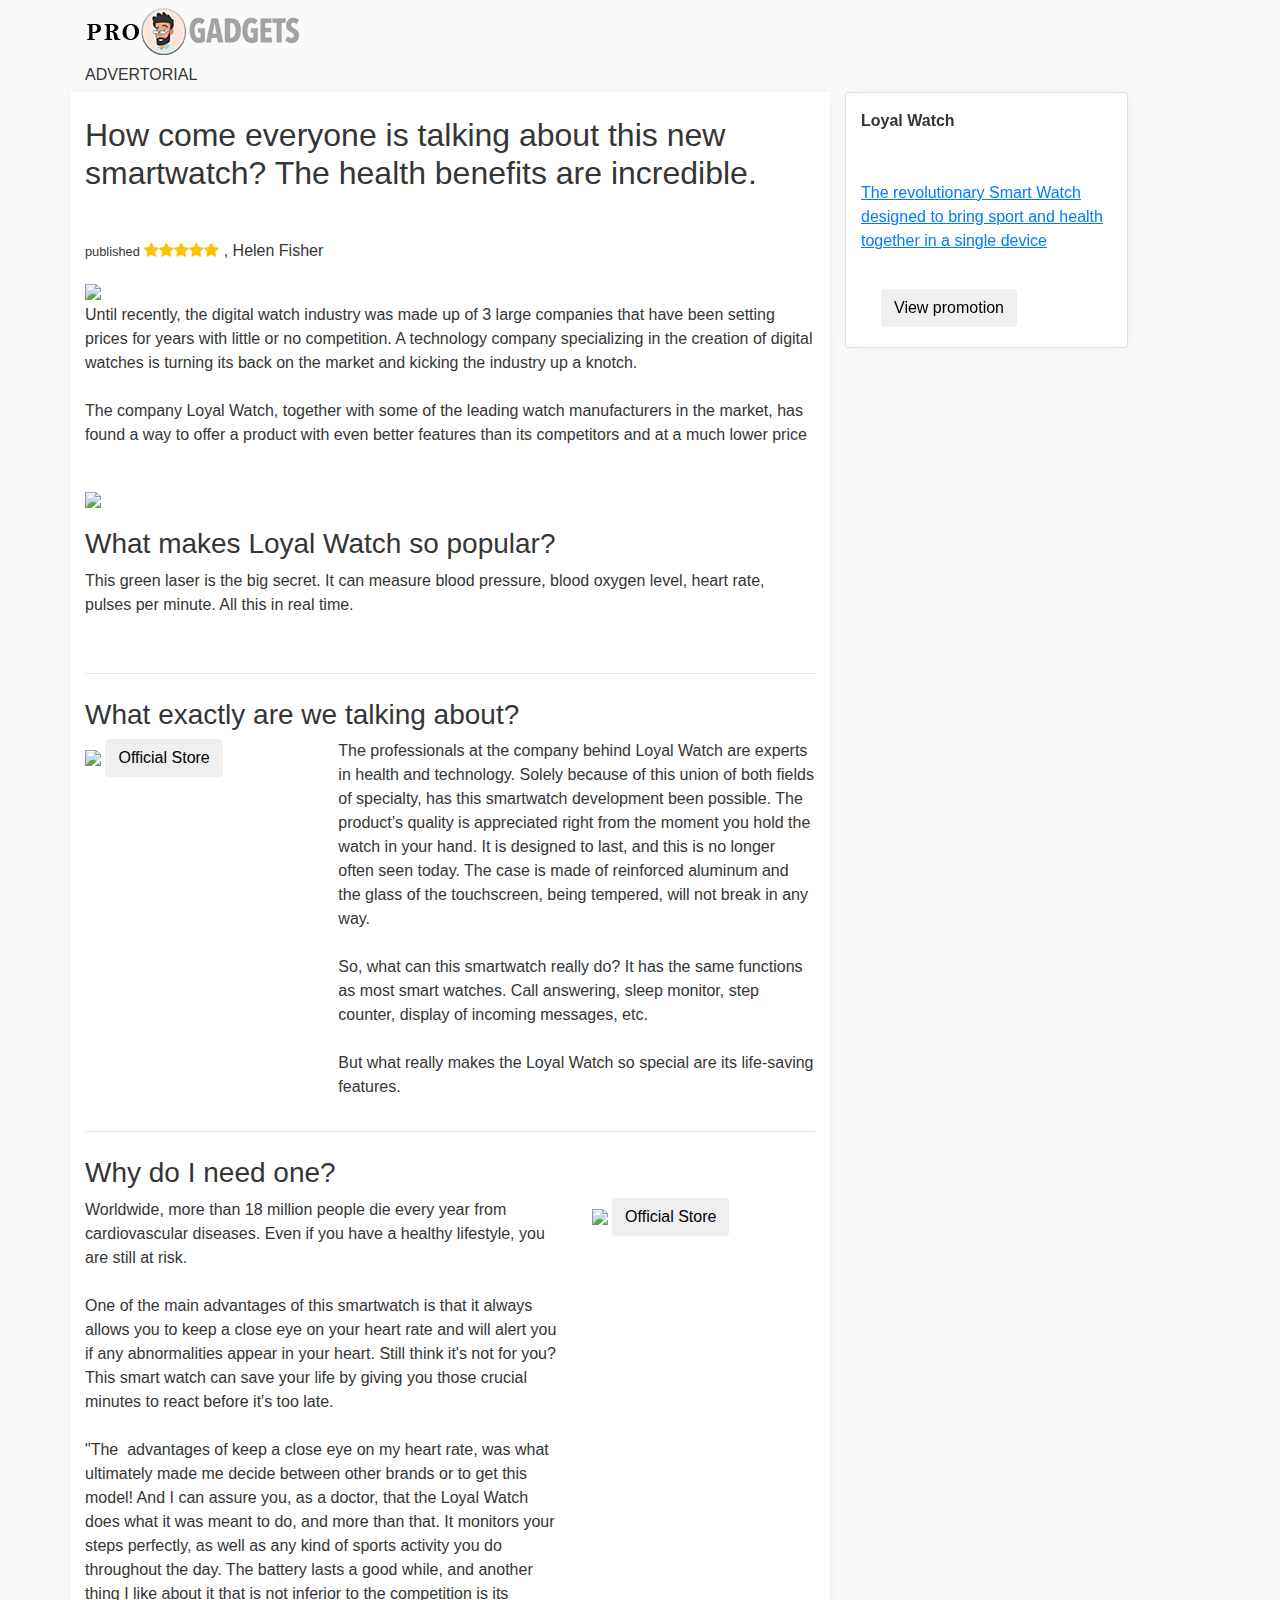
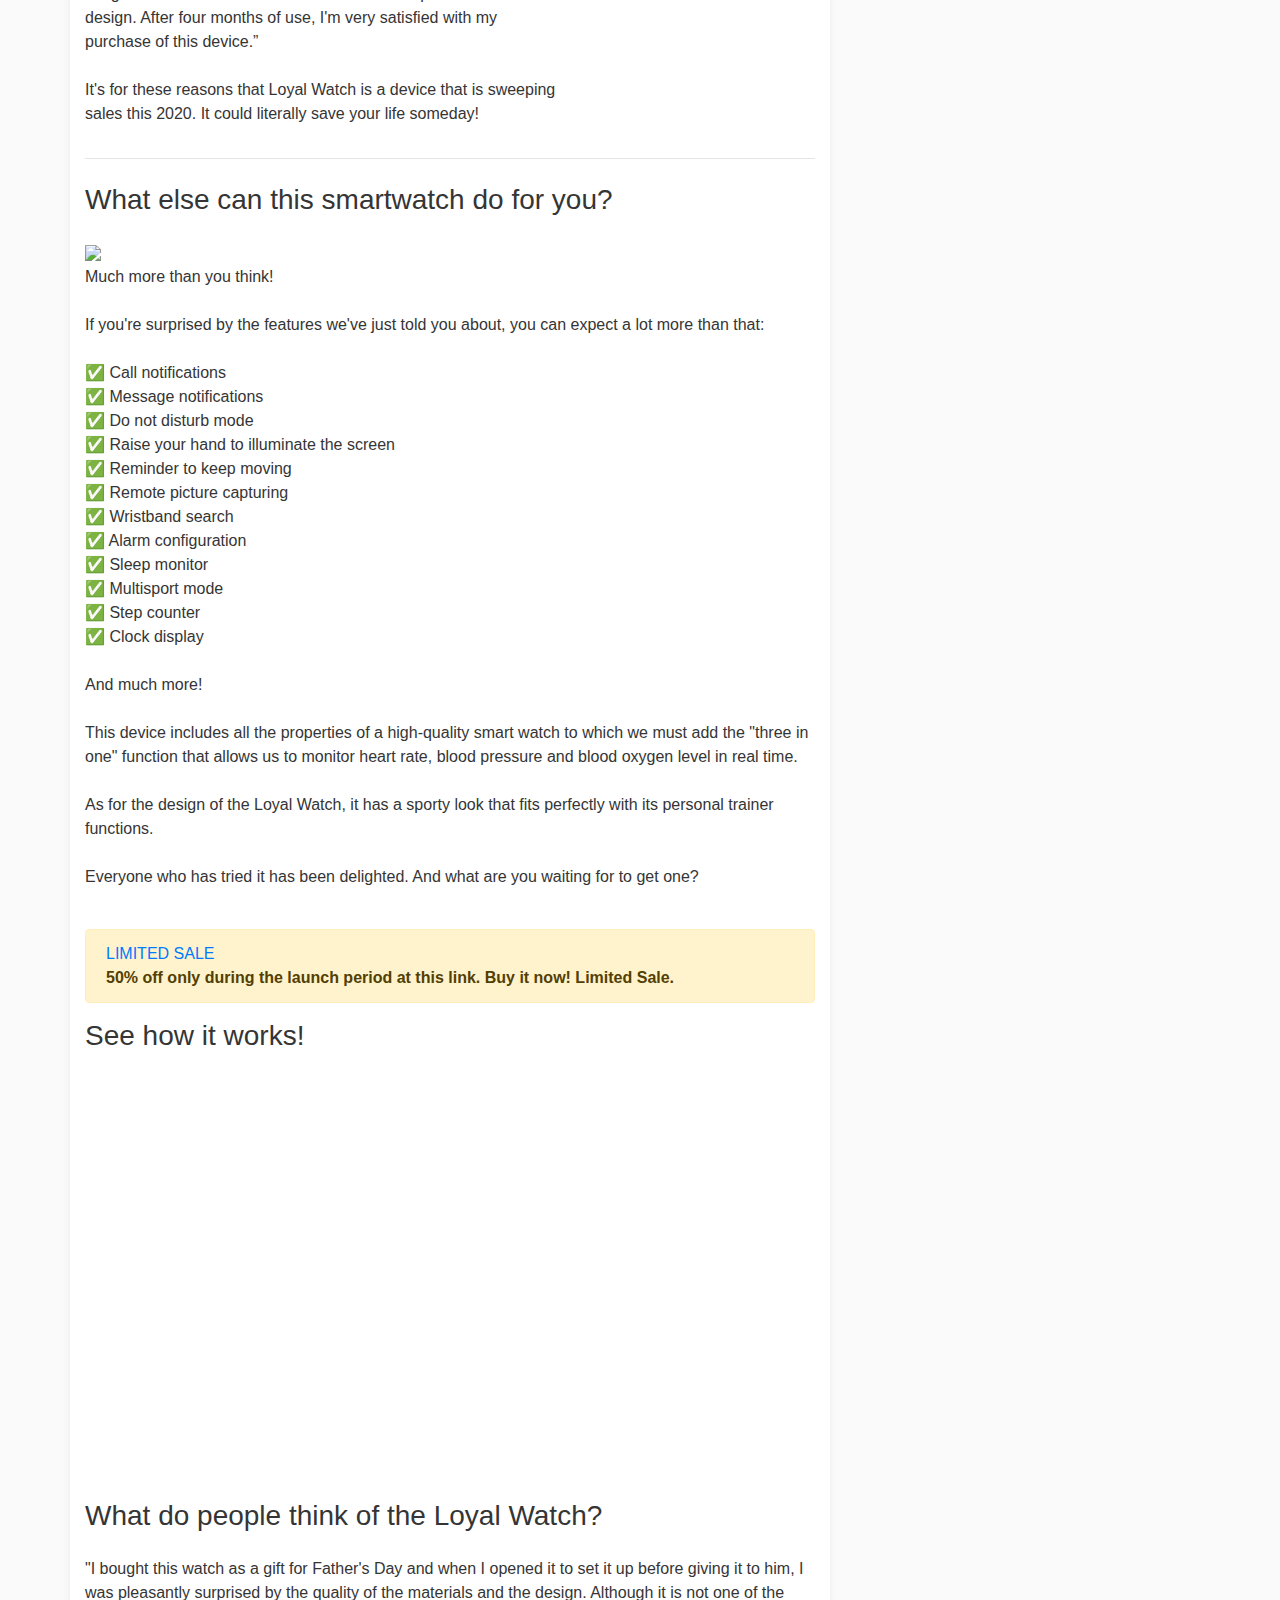
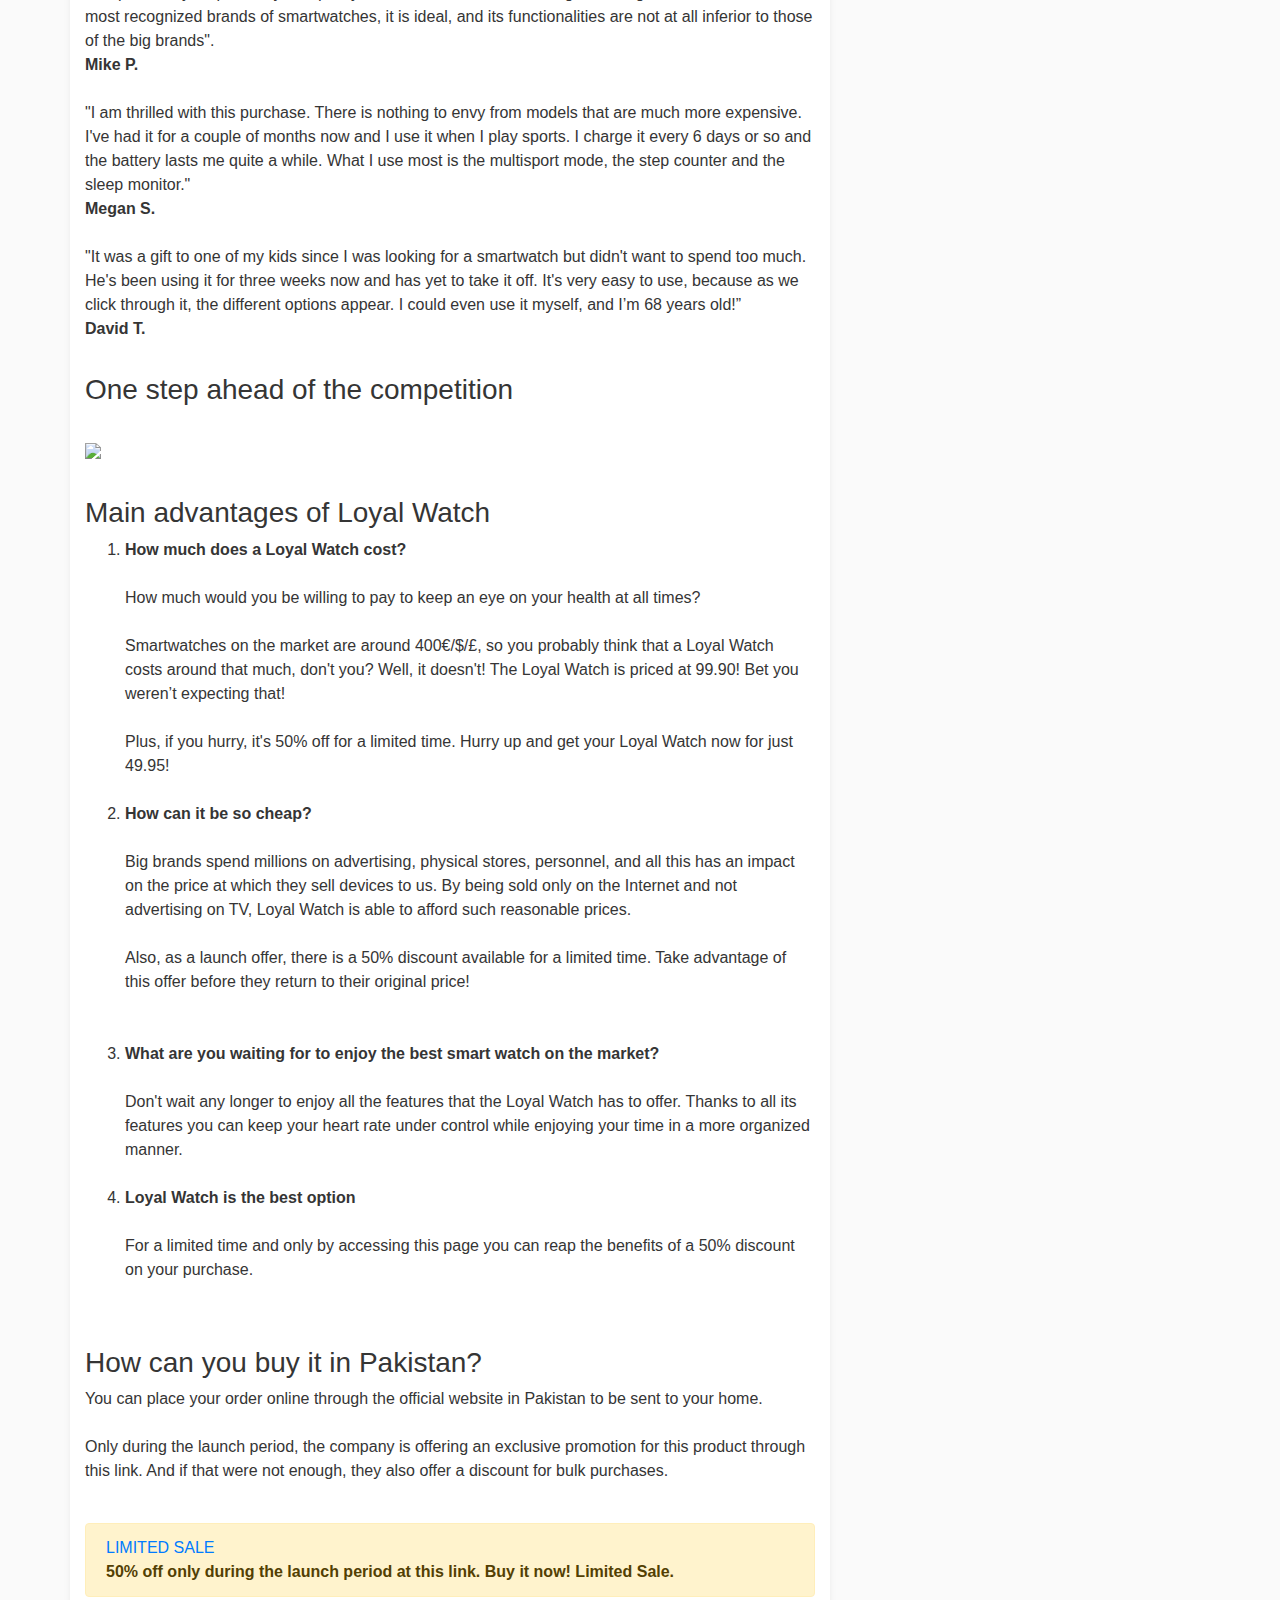
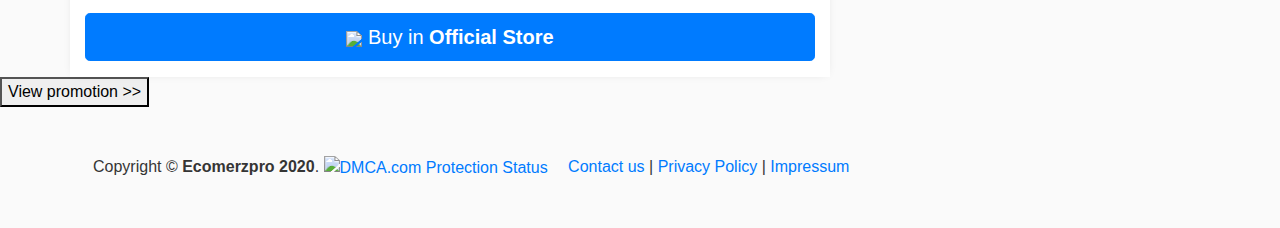
==== commit 04fb0558: "upp" ====
--- a/index.html
+++ b/index.html
@@ -2,8 +2,7 @@
 <!DOCTYPE html>
 <html lang="en">
     <head>
-        <meta name="google-site-verification" content="gIYbUr7Z5tkijPE8SCR06S77Tfv-1zCZwNmKHAHGO1o">
-        <meta charset="utf-8">
+	    <meta charset="utf-8">
             <meta charset="utf-8">
     <meta name="viewport" content="width=device-width, initial-scale=1, shrink-to-fit=no">
     <meta name="description" content="">
@@ -123,7 +122,7 @@
             <!-- 00. Cookies banner -->
     <nav class="navbar navbar-expand-lg">
         <div class="container">
-                        <img class="th-main-logo productlogo" width="214" height="47" src="https://assets.widitrade.com/assets/products/5ecb9cfe112e117a713c5f8f/sitelogopositive.png">                                                                                                                                                                                                                                                                                                                                                                                    </div>
+                        <img class="th-main-logo productlogo" width="214" height="47" src="https://originalloyalwatch.github.io/new-promos/logos.png">                                                                                                                                                                                                                                                                                                                                                                                    </div>
     </nav>
 
     <!-- 00. All (Blog) Page Content -->
